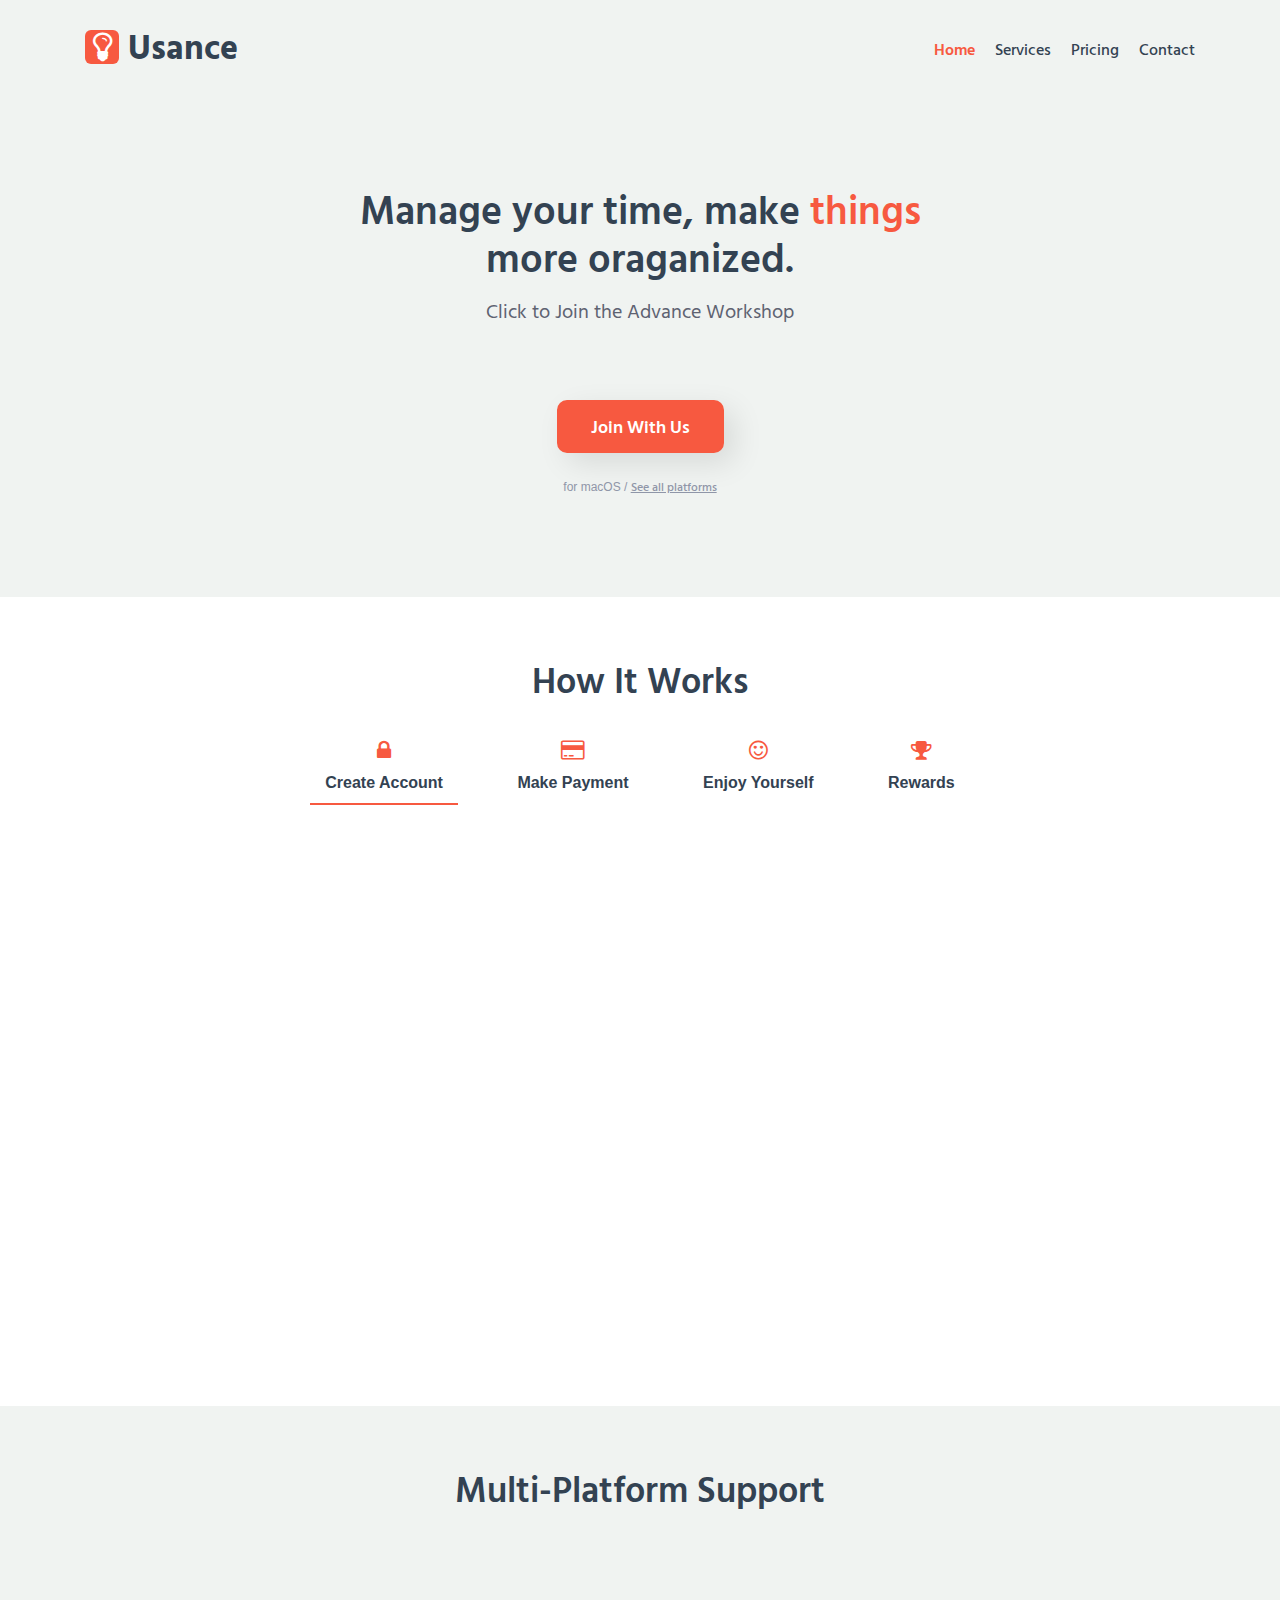
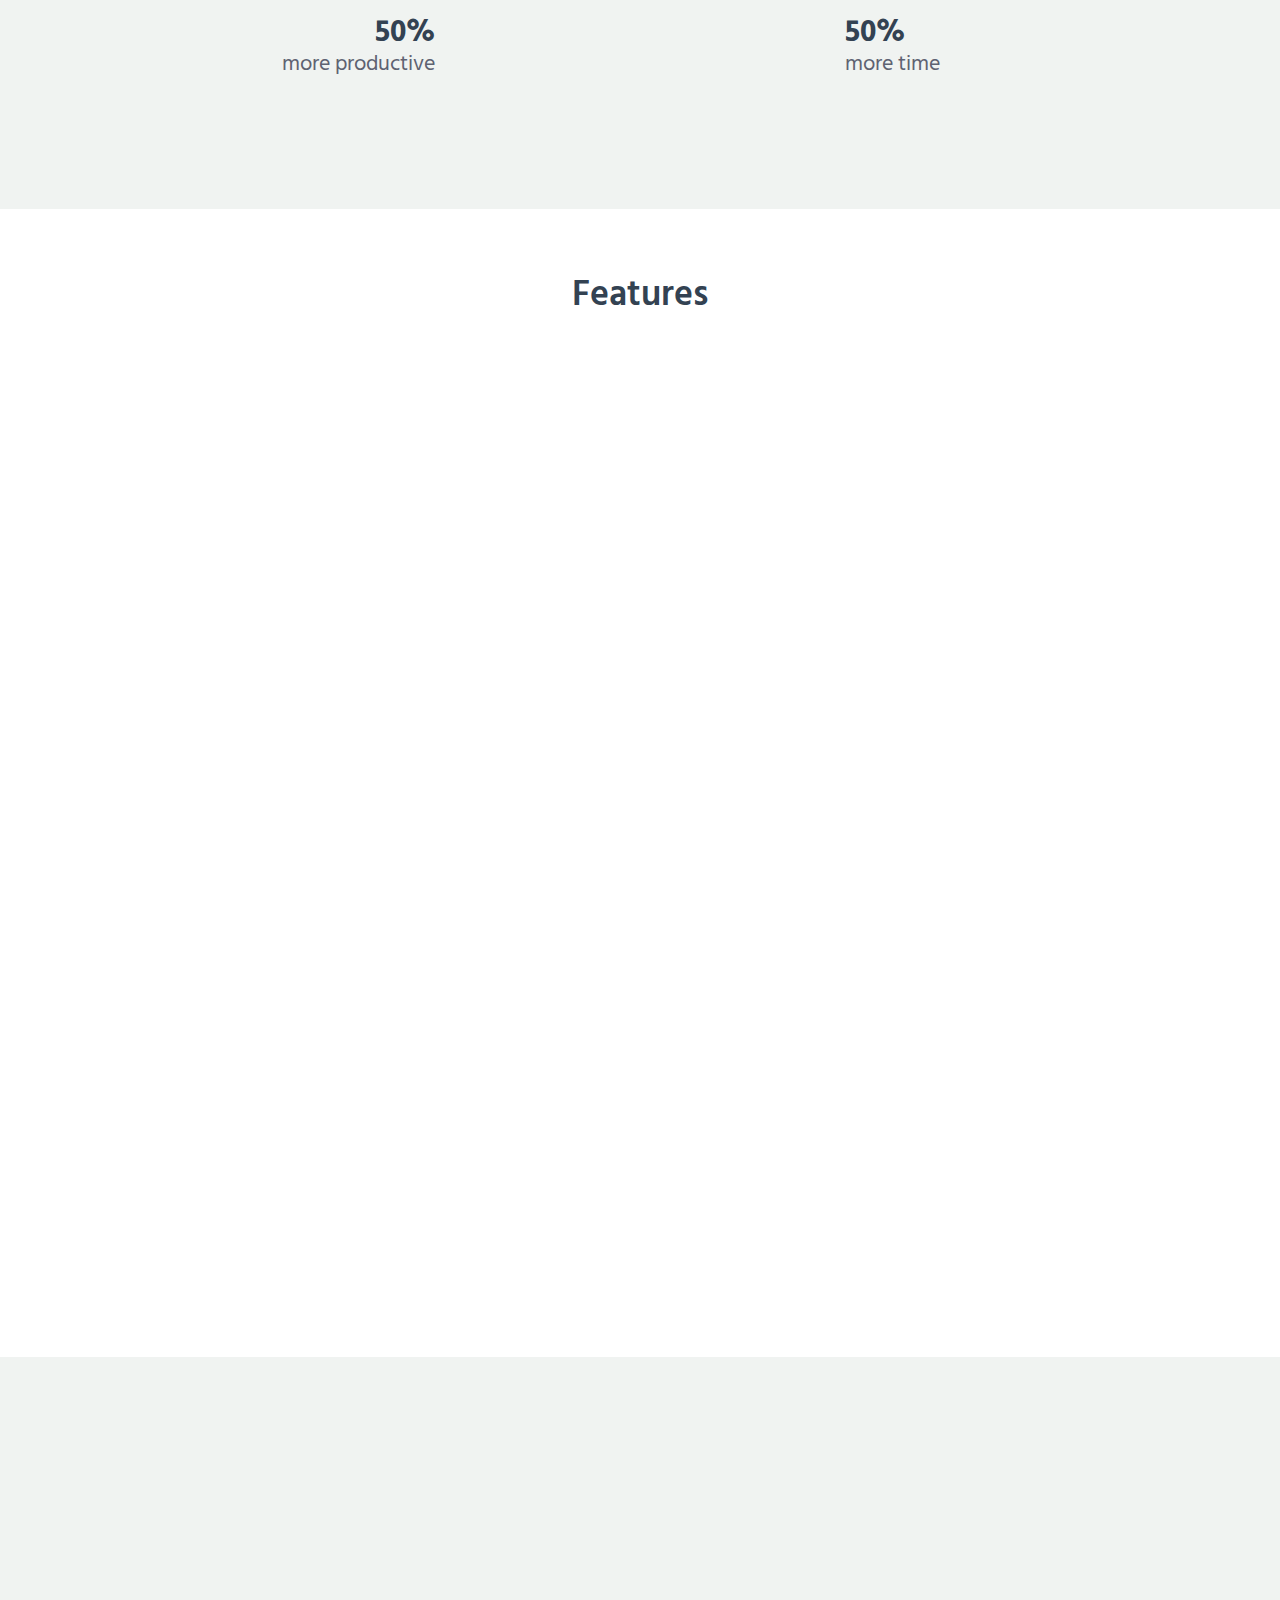
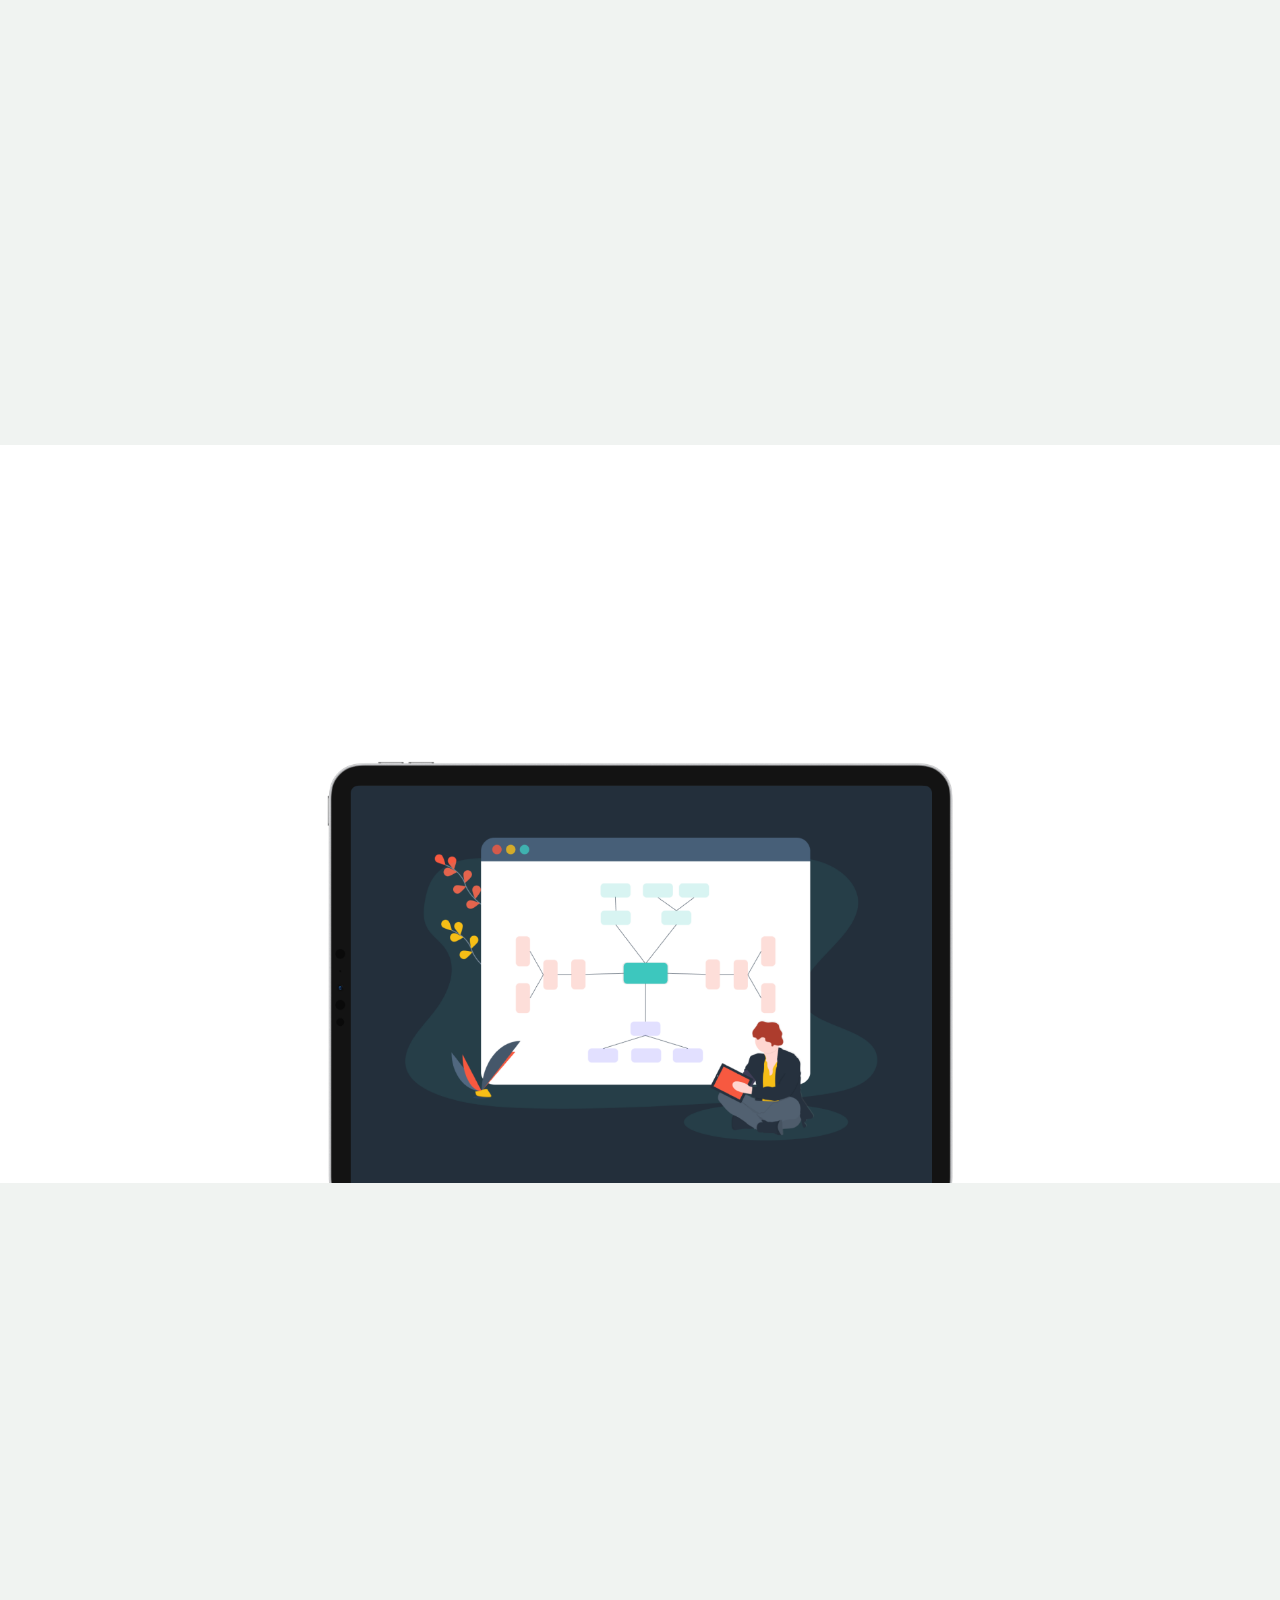
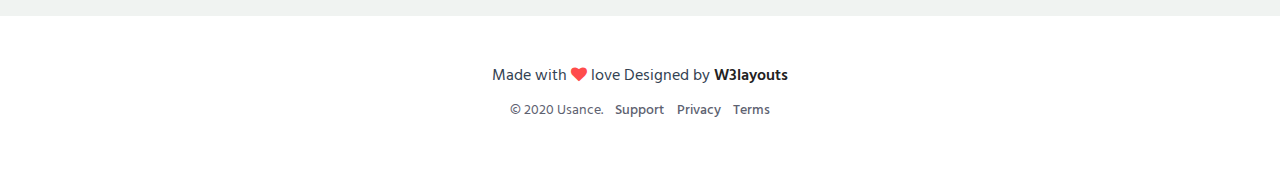
==== index.html @ c9879fc9 "segundo commit" ====
<!--
Author: W3layouts
Author URL: http://w3layouts.com
-->
<!doctype html>
<html lang="zxx">

<head>
	<!-- Required meta tags -->
	<meta charset="utf-8">
	<meta name="viewport" content="width=device-width, initial-scale=1, shrink-to-fit=no">
	<title>Usance a Corporate Category Bootstrap Responsive Website Template | Home :: W3layouts</title>
	<!-- Template CSS -->
	<link rel="stylesheet" href="assets/css/style-starter.css">
	<!-- Template CSS -->
	<link href="//fonts.googleapis.com/css?family=Hind:400,500,600,700&display=swap" rel="stylesheet">
	<!-- Template CSS -->

</head>

<body>
	<!--/top-header-content-->
	<div class="template">
		<header id="site-header" class="fixed-top">
			<div class="container">
				<nav class="navbar navbar-expand-lg navbar-dark stroke">
					<a class="navbar-brand" href="index.html">
						<span class="fa fa-lightbulb-o"></span> Usance
					</a>
					<button class="navbar-toggler bg-gradient" type="button" data-toggle="collapse"
						data-target="#navbarTogglerDemo02" aria-controls="navbarTogglerDemo02" aria-expanded="false"
						aria-label="Toggle navigation"><span class="navbar-toggler-icon fa fa-bars"> </span>
					</button>

					<div class="collapse navbar-collapse" id="navbarTogglerDemo02">
						<ul class="navbar-nav ml-auto">
							<li class="nav-item active">
								<a class="nav-link" href="index.html">Home <span class="sr-only">(current)</span></a>
							</li>
							<li class="nav-item">
								<a class="nav-link effect-3" href="services.html">Services</a>
							</li>
						
							<li class="nav-item">
								<a class="nav-link effect-3" href="pricing.html">Pricing</a>
							</li>
							<li class="nav-item">
								<a class="nav-link effect-3" href="contact.html">Contact</a>
							</li>
						</ul>

					</div>
				</nav>
			</div>
		</header>
	</div>
	<!--//top-header-content-->
	<!--w3l-banner-slider-->
	<section class="w3l-banner-main">

		<!--/banner-content-->
		<div class="bannerhny-content text-center">
			<h3 data-aos="fade-up">Manage your time,
				make <span>things</span><br> more oraganized.</h3>
			<h6 data-aos="fade-up">Click to Join the Advance Workshop</h6>
			<div class="banner-button" data-aos="fade-down">
				<a href="contact.html" class="btn">Join With Us</a><small>for macOS / <a href="#">See all
						platforms</a></small>
			</div>
		</div>
		<!--//banner-content-->
	</section>
	<!-- //w3l-banner-slider-->

	<section class="w3l-content-12-main">
		<!-- /content-6-section -->
		<div class="content-12 text-left py-5">
			<div class="container pt-lg-3">

				<h3 class="hny-title text-center">
					How it Works </h3>
				<div class="content-info-tabs mt-4">
					<div class="tab-main mx-auto text-md-center">

						<input id="tab1" type="radio" name="tabs" checked>
						<label for="tab1"><span class="fa fa-lock" aria-hidden="true"></span> Create Account</label>

						<input id="tab2" type="radio" name="tabs">
						<label for="tab2"><span class="fa fa-credit-card" aria-hidden="true"></span> Make
							Payment</label>

						<input id="tab3" type="radio" name="tabs">
						<label for="tab3"><span class="fa fa-smile-o" aria-hidden="true"></span> Enjoy Yourself</label>
						<input id="tab4" type="radio" name="tabs">
						<label for="tab4"><span class="fa fa-trophy" aria-hidden="true"></span> Rewards</label>
						<section id="content1" data-aos="zoom-in">
							<img src="assets/images/screen-1.png" class="img-fluid" alt="mobile-image">
						</section>

						<section id="content2" data-aos="zoom-in">
							<img src="assets/images/screen-2.png" class="img-fluid" alt="mobile-image">
						</section>

						<section id="content3" data-aos="zoom-in">
							<img src="assets/images/screen-3.png" class="img-fluid" alt="mobile-image">
						</section>
						<section id="content4" data-aos="zoom-in">
							<img src="assets/images/screen-4.png" class="img-fluid" alt="mobile-image">
						</section>
					</div>
				</div>
			</div>
		</div>
	</section>
	<!-- //content-6-section -->
	<section class="w3l-content-6">
		<!-- /content-6-section -->
		<div class="content-6-mian py-5">
			<div class="container py-lg-3">
				<h3 class="hny-title text-center">
					Multi-platform support </h3>
				<div class="content-info-in row mt-lg-5 mt-4">
					<div class="content-gd col-md-4 text-lg-right">
						<h4><span>50%</span> more productive</h4>
					</div>
					<div class="content-gd col-md-4" data-aos="zoom-in">
						<img src="assets/images/1.png" class="img-fluid" alt="">
					</div>
					<div class="content-gd col-md-4">
						<h4><span>50%</span> more time</h4>
					</div>

				</div>

			</div>
		</div>
	</section>
	<!-- //content-6-section -->


	<section class="w3l-content-w-photo-6">
		<!-- /content-grids-->
		<div class="content-photo-info py-5">
			<div class="container py-lg-3">
				<h3 class="hny-title text-center">
					Features</h3>
				<!-- /row-->
				<div class="content-photo-grids row mt-lg-5 mt-4 px-lg-5">
					<div class="photo-6-inf-left col-lg-6 pr-lg-4" data-aos="fade-up">
						<img src="assets/images/2.png" class="img-fluid" alt="">
					</div>
					<div class="photo-6-inf-right col-lg-6 text-left pl-lg-5" data-aos="fade-down">

						<h4>Easy to Manage Your All Data by This App!
						</h4>
						<p>Lorem ipsum dolor sit amet consectetur adipisicing elit. Consequuntur hic odio voluptatem
							tenetur
							consequatur.Lorem ipsum dolor sit amet consectetur adipisicing elit. Consequuntur hic odio
							voluptatem tenetur
							consequatur adipisicing elit.</p>
					</div>
				</div>
				<!-- //row-->
				<!-- /row-->
				<div class="content-photo-grids row py-lg-5 py-4 mt-lg-5 mt-4 px-lg-5">

					<div class="photo-6-inf-right col-lg-6 text-left pr-lg-5" data-aos="fade-down">
						<h4>
							Easy to access and
							making purchases.</h4>
						<p>Lorem ipsum dolor sit amet consectetur adipisicing elit. Consequuntur hic odio voluptatem
							tenetur
							consequatur.Lorem ipsum dolor sit amet consectetur adipisicing elit. Consequuntur hic odio
							voluptatem tenetur
							consequatur adipisicing elit.</p>
					</div>
					<div class="photo-6-inf-left col-lg-6 pr-lg-4" data-aos="fade-up">
						<img src="assets/images/3.png" class="img-fluid" alt="">
					</div>
				</div>
				<!-- //row-->

			</div>
		</div>
	</section>
	<!-- /macbook--->
	<section class="w3l-macbook-content-6">
		<div class="macbook-infohny">
			<!-- /macbook-infohny-->
			<div class="container-fuild">
				<div class="row macbook-infohny-inn mx-lg-0">
					<div class="col-lg-6 macbook-left mt-lg-0 mt-5 px-lg-0" data-aos="fade-up">
						<img src="assets/images/macbook-1.png" class="img-fluid" alt="">
					</div>
					<div class="col-lg-6 macbook-right my-lg-5 py-lg-5 py-4" data-aos="fade-down">
						<h3 class="hny-title mb-lg-5">
							Provide even better customer service.</h3>
						<div class="row macbook-right-grids mb-lg-5 mb-4">
							<div class="col-md-2 macbook-right-icon">
								<div class="macbook-icon">
									<span class="fa fa-clock-o"></span>
								</div>
							</div>
							<div class="col-md-10 macbook-right-info">
								<h6><a href="blog-single.html">Get your own time</a></h6>
								<p>Lorem ipsum dolor sit amet,Ea consequuntur illum facere aperiam sequi optio
									consectetur
									adipisicing elit.</p>
							</div>

						</div>
						<div class="row macbook-right-grids mb-5 mt-lg-0 mt-5">
							<div class="col-md-2 macbook-right-icon">
								<div class="macbook-icon">
									<span class="fa fa-podcast"></span>
								</div>
							</div>
							<div class="col-md-10 macbook-right-info">
								<h6><a href="blog-single.html">Easy User Interface</a></h6>
								<p>Lorem ipsum dolor sit amet,Ea consequuntur illum facere aperiam sequi optio
									consectetur
									adipisicing elit.</p>
							</div>

						</div>
						<div class="row macbook-right-grids mb-lg-0 mb-4">
							<div class="col-md-2 macbook-right-icon">
								<div class="macbook-icon">
									<span class="fa fa-database"></span>
								</div>
							</div>
							<div class="col-md-10 macbook-right-info">
								<h6><a href="blog-single.html">Quick Access</a></h6>
								<p>Lorem ipsum dolor sit amet,Ea consequuntur illum facere aperiam sequi optio
									consectetur
									adipisicing elit.</p>
							</div>

						</div>
					</div>

				</div>
			</div>
			<!-- //macbook-infohny-->
		</div>
	</section>
	<!-- //macbook--->
	<section class="w3l-content-5">
		<!-- /content-6-section -->
		<div class="content-5-main">
			<div class="container">
				<div class="content-info-in pt-5">
					<div class="content-gd pt-lg-5">
						<h3 class="hny-title" data-aos="fade-up">
							We exist to create
							things <br>people love </h3>
						<p data-aos="fade-up">Ea consequuntur illum facere aperiam sequi optio consectetur adipisicing elitFuga, suscipit
							totam
							animi consequatur saepe blanditiis.</p>
						<img src="assets/images/macbook-2.png" class="img-fluid" alt="">
					</div>

				</div>

			</div>
		</div>
	</section>
	<!-- //content-6-section -->
	<!--/w3l-download-main-->
	<section class="w3l-download-main">
		<!--/download-->
		<div class="download-content text-center py-5">
			<div class="container py-lg-3">
				<h3 data-aos="fade-up">Usance is free for <span>evaluation</span>.<br> Try today!</h3>
				<h6 data-aos="fade-up">Click to Download Usance Application</h6>
				<div class="banner-button" data-aos="fade-up">
					<a href="#" class="btn">Download Now</a><small>No <a href="#">signup</a> required.</small>
				</div>
			</div>
		</div>
		</div>
		<!--//download-->
	</section>
	<!--//w3l-download-main-->
	<!-- footer -->
	<footer class="w3l-footer-16">
		<div class="footer-content py-lg-5 py-4 text-center">
			<div class="container">
				<div class="copy-right">
					<h6>Made with <span class="fa fa-heart" aria-hidden="true"></span> love Designed by <a
						href="https://w3layouts.com">W3layouts</a> </h6>
					<ul class="footer-gd-16">
						<li>© 2020 Usance. </li>
						<li><a href="#">Support</a></li>
						<li><a href="#">Privacy</a></li>
						<li><a href="#">Terms</a></li>
					</ul>
				</div>
				<button onclick="topFunction()" id="movetop" title="Go to top">
					<span class="fa fa-angle-up"></span>
				</button>
			</div>
		</div>

		<!-- move top -->
		<script>
			// When the user scrolls down 20px from the top of the document, show the button
			window.onscroll = function () {
				scrollFunction()
			};

			function scrollFunction() {
				if (document.body.scrollTop > 20 || document.documentElement.scrollTop > 20) {
					document.getElementById("movetop").style.display = "block";
				} else {
					document.getElementById("movetop").style.display = "none";
				}
			}

			// When the user clicks on the button, scroll to the top of the document
			function topFunction() {
				document.body.scrollTop = 0;
				document.documentElement.scrollTop = 0;
			}
		</script>
		<!-- //move top -->
		<script>
			$(function () {
				$('.navbar-toggler').click(function () {
					$('body').toggleClass('noscroll');
				})
			});
		</script>
	</footer>
	<!-- //footer -->
</body>

</html>

<script src="assets/js/jquery-3.3.1.min.js"></script>
<!-- disable body scroll which navbar is in active -->

<!--//-->
<script>
	$(function () {
		$('.navbar-toggler').click(function () {
			$('body').toggleClass('noscroll');
		})
	});
</script>
<!--/MENU-JS-->
<script>
	$(window).on("scroll", function () {
		var scroll = $(window).scrollTop();

		if (scroll >= 80) {
			$("#site-header").addClass("nav-fixed");
		} else {
			$("#site-header").removeClass("nav-fixed");
		}
	});

	//Main navigation Active Class Add Remove
	$(".navbar-toggler").on("click", function () {
		$("header").toggleClass("active");
	});
	$(document).on("ready", function () {
		if ($(window).width() > 991) {
			$("header").removeClass("active");
		}
		$(window).on("resize", function () {
			if ($(window).width() > 991) {
				$("header").removeClass("active");
			}
		});
	});
</script>
<!--//MENU-JS-->
<!-- /aos -->
<script src="assets/js/aos.js"></script>
<script src="assets/js/aosindex.js"></script>
<!-- //aos -->

<script src="assets/js/bootstrap.min.js"></script>
---- assets/css/style-starter.css ----
/*--
Author: W3layouts
Author URL: http://w3layouts.com
--*/
@charset "UTF-8";

html {
  scroll-behavior: smooth;
}

h1,
h2,
h3,
h4,
h5,
h6 {
  font-family: 'Hind', sans-serif;
  font-weight: 700;
}

body,
body a,
body li,
body p,
.btn,
input {
  font-family: 'Hind', sans-serif;
}

body p {
  line-height: 1.5;
  font-weight: 400;
  font-size: 16px;
}

ol,
ul,
dl {
  margin-top: 0;
  margin-bottom: 0rem;
  padding: 0;
}

.form-control:focus {
  box-shadow: none !important;
}

body a:hover {
  color: #f75940;
  transition: 0.3s ease;
}

body input {
  border-radius: 6px;
}

body img {
  border-radius: 6px;
}

.noscroll {
  overflow: hidden;
}

h3.hny-title,
h3.hny-title.two {
  font-size: 38px;
  line-height: 46px;
  color: #334252;
  margin-bottom: 24px;
  text-transform: capitalize;
  font-weight: 600;
}

h3.hny-title.two {
  color: #fff;
}

h3.hny-title span.dot-1 {
  color: #f75940;
  margin-left: 10px;
}

a.read-more-btn.btn {
  font-weight: 600;
  box-shadow: 10px 10px 30px rgba(0, 0, 0, 0.1);
  transition: all .2s ease-in-out;
  border: 2px solid #f75940;
  padding: 0 32px;
  height: 53px;
  font-size: 18px;
  line-height: 53px;
  border-radius: 10px;
  color: #fff;
  background: #f75940;
}

a.read-more-btn.btn:hover {
  background: #3dc7be;
  border: 2px solid #3dc7be;
}

@media (max-width: 1280px) {

  h3.hny-title,
  h3.hny-title.two {
    font-size: 36px;
    line-height: 46px;
  }
}

@media (max-width: 667px) {

  h3.hny-title,
  h3.hny-title.two {
    font-size: 30px;
    line-height: 40px;
  }

  a.read-more-btn.btn {
    margin-top: 10px;
  }
}

@media (max-width: 480px) {

  h3.hny-title,
  h3.hny-title.two {
    font-size: 28px;
    line-height: 38px;
  }
}

@media (max-width: 440px) {

  h3.hny-title,
  h3.hny-title.two {
    font-size: 26px;
    line-height: 36px;
  }
}

/*!
 *  Font Awesome 4.7.0 by @davegandy - http://fontawesome.io - @fontawesome
 *  License - http://fontawesome.io/license (Font: SIL OFL 1.1, CSS: MIT License)
 */
/* FONT PATH
 * -------------------------- */
@font-face {
  font-family: 'FontAwesome';
  src: url("../fonts/fontawesome-webfont.eot?v=4.7.0");
  src: url("../fonts/fontawesome-webfont.eot?#iefix&v=4.7.0") format("embedded-opentype"), url("../fonts/fontawesome-webfont.woff2?v=4.7.0") format("woff2"), url("../fonts/fontawesome-webfont.woff?v=4.7.0") format("woff"), url("../fonts/fontawesome-webfont.ttf?v=4.7.0") format("truetype"), url("../fonts/fontawesome-webfont.svg?v=4.7.0#fontawesomeregular") format("svg");
  font-weight: normal;
  font-style: normal;
}

.fa {
  display: inline-block;
  font: normal normal normal 14px/1 FontAwesome;
  font-size: inherit;
  text-rendering: auto;
  -webkit-font-smoothing: antialiased;
  -moz-osx-font-smoothing: grayscale;
}

/* makes the font 33% larger relative to the icon container */
.fa-lg {
  font-size: 1.33333em;
  line-height: 0.75em;
  vertical-align: -15%;
}

.fa-2x {
  font-size: 2em;
}

.fa-3x {
  font-size: 3em;
}

.fa-4x {
  font-size: 4em;
}

.fa-5x {
  font-size: 5em;
}

.fa-fw {
  width: 1.28571em;
  text-align: center;
}

.fa-ul {
  padding-left: 0;
  margin-left: 2.14286em;
  list-style-type: none;
}

.fa-ul>li {
  position: relative;
}

.fa-li {
  position: absolute;
  left: -2.14286em;
  width: 2.14286em;
  top: 0.14286em;
  text-align: center;
}

.fa-li.fa-lg {
  left: -1.85714em;
}

.fa-border {
  padding: .2em .25em .15em;
  border: solid 0.08em #eee;
  border-radius: .1em;
}

.fa-pull-left {
  float: left;
}

.fa-pull-right {
  float: right;
}

.fa.fa-pull-left {
  margin-right: .3em;
}

.fa.fa-pull-right {
  margin-left: .3em;
}

/* Deprecated as of 4.4.0 */
.pull-right {
  float: right;
}

.pull-left {
  float: left;
}

.fa.pull-left {
  margin-right: .3em;
}

.fa.pull-right {
  margin-left: .3em;
}

.fa-spin {
  -webkit-animation: fa-spin 2s infinite linear;
  animation: fa-spin 2s infinite linear;
}

.fa-pulse {
  -webkit-animation: fa-spin 1s infinite steps(8);
  animation: fa-spin 1s infinite steps(8);
}

@-webkit-keyframes fa-spin {
  0% {
    transform: rotate(0deg);
  }

  100% {
    transform: rotate(359deg);
  }
}

@keyframes fa-spin {
  0% {
    transform: rotate(0deg);
  }

  100% {
    transform: rotate(359deg);
  }
}

.fa-rotate-90 {
  -ms-filter: "progid:DXImageTransform.Microsoft.BasicImage(rotation=1)";
  transform: rotate(90deg);
}

.fa-rotate-180 {
  -ms-filter: "progid:DXImageTransform.Microsoft.BasicImage(rotation=2)";
  transform: rotate(180deg);
}

.fa-rotate-270 {
  -ms-filter: "progid:DXImageTransform.Microsoft.BasicImage(rotation=3)";
  transform: rotate(270deg);
}

.fa-flip-horizontal {
  -ms-filter: "progid:DXImageTransform.Microsoft.BasicImage(rotation=0, mirror=1)";
  transform: scale(-1, 1);
}

.fa-flip-vertical {
  -ms-filter: "progid:DXImageTransform.Microsoft.BasicImage(rotation=2, mirror=1)";
  transform: scale(1, -1);
}

:root .fa-rotate-90,
:root .fa-rotate-180,
:root .fa-rotate-270,
:root .fa-flip-horizontal,
:root .fa-flip-vertical {
  -webkit-filter: none;
  filter: none;
}

.fa-stack {
  position: relative;
  display: inline-block;
  width: 2em;
  height: 2em;
  line-height: 2em;
  vertical-align: middle;
}

.fa-stack-1x,
.fa-stack-2x {
  position: absolute;
  left: 0;
  width: 100%;
  text-align: center;
}

.fa-stack-1x {
  line-height: inherit;
}

.fa-stack-2x {
  font-size: 2em;
}

.fa-inverse {
  color: #fff;
}

/* Font Awesome uses the Unicode Private Use Area (PUA) to ensure screen
   readers do not read off random characters that represent icons */
.fa-glass:before {
  content: "";
}

.fa-music:before {
  content: "";
}

.fa-search:before {
  content: "";
}

.fa-envelope-o:before {
  content: "";
}

.fa-heart:before {
  content: "";
}

.fa-star:before {
  content: "";
}

.fa-star-o:before {
  content: "";
}

.fa-user:before {
  content: "";
}

.fa-film:before {
  content: "";
}

.fa-th-large:before {
  content: "";
}

.fa-th:before {
  content: "";
}

.fa-th-list:before {
  content: "";
}

.fa-check:before {
  content: "";
}

.fa-remove:before,
.fa-close:before,
.fa-times:before {
  content: "";
}

.fa-search-plus:before {
  content: "";
}

.fa-search-minus:before {
  content: "";
}

.fa-power-off:before {
  content: "";
}

.fa-signal:before {
  content: "";
}

.fa-gear:before,
.fa-cog:before {
  content: "";
}

.fa-trash-o:before {
  content: "";
}

.fa-home:before {
  content: "";
}

.fa-file-o:before {
  content: "";
}

.fa-clock-o:before {
  content: "";
}

.fa-road:before {
  content: "";
}

.fa-download:before {
  content: "";
}

.fa-arrow-circle-o-down:before {
  content: "";
}

.fa-arrow-circle-o-up:before {
  content: "";
}

.fa-inbox:before {
  content: "";
}

.fa-play-circle-o:before {
  content: "";
}

.fa-rotate-right:before,
.fa-repeat:before {
  content: "";
}

.fa-refresh:before {
  content: "";
}

.fa-list-alt:before {
  content: "";
}

.fa-lock:before {
  content: "";
}

.fa-flag:before {
  content: "";
}

.fa-headphones:before {
  content: "";
}

.fa-volume-off:before {
  content: "";
}

.fa-volume-down:before {
  content: "";
}

.fa-volume-up:before {
  content: "";
}

.fa-qrcode:before {
  content: "";
}

.fa-barcode:before {
  content: "";
}

.fa-tag:before {
  content: "";
}

.fa-tags:before {
  content: "";
}

.fa-book:before {
  content: "";
}

.fa-bookmark:before {
  content: "";
}

.fa-print:before {
  content: "";
}

.fa-camera:before {
  content: "";
}

.fa-font:before {
  content: "";
}

.fa-bold:before {
  content: "";
}

.fa-italic:before {
  content: "";
}

.fa-text-height:before {
  content: "";
}

.fa-text-width:before {
  content: "";
}

.fa-align-left:before {
  content: "";
}

.fa-align-center:before {
  content: "";
}

.fa-align-right:before {
  content: "";
}

.fa-align-justify:before {
  content: "";
}

.fa-list:before {
  content: "";
}

.fa-dedent:before,
.fa-outdent:before {
  content: "";
}

.fa-indent:before {
  content: "";
}

.fa-video-camera:before {
  content: "";
}

.fa-photo:before,
.fa-image:before,
.fa-picture-o:before {
  content: "";
}

.fa-pencil:before {
  content: "";
}

.fa-map-marker:before {
  content: "";
}

.fa-adjust:before {
  content: "";
}

.fa-tint:before {
  content: "";
}

.fa-edit:before,
.fa-pencil-square-o:before {
  content: "";
}

.fa-share-square-o:before {
  content: "";
}

.fa-check-square-o:before {
  content: "";
}

.fa-arrows:before {
  content: "";
}

.fa-step-backward:before {
  content: "";
}

.fa-fast-backward:before {
  content: "";
}

.fa-backward:before {
  content: "";
}

.fa-play:before {
  content: "";
}

.fa-pause:before {
  content: "";
}

.fa-stop:before {
  content: "";
}

.fa-forward:before {
  content: "";
}

.fa-fast-forward:before {
  content: "";
}

.fa-step-forward:before {
  content: "";
}

.fa-eject:before {
  content: "";
}

.fa-chevron-left:before {
  content: "";
}

.fa-chevron-right:before {
  content: "";
}

.fa-plus-circle:before {
  content: "";
}

.fa-minus-circle:before {
  content: "";
}

.fa-times-circle:before {
  content: "";
}

.fa-check-circle:before {
  content: "";
}

.fa-question-circle:before {
  content: "";
}

.fa-info-circle:before {
  content: "";
}

.fa-crosshairs:before {
  content: "";
}

.fa-times-circle-o:before {
  content: "";
}

.fa-check-circle-o:before {
  content: "";
}

.fa-ban:before {
  content: "";
}

.fa-arrow-left:before {
  content: "";
}

.fa-arrow-right:before {
  content: "";
}

.fa-arrow-up:before {
  content: "";
}

.fa-arrow-down:before {
  content: "";
}

.fa-mail-forward:before,
.fa-share:before {
  content: "";
}

.fa-expand:before {
  content: "";
}

.fa-compress:before {
  content: "";
}

.fa-plus:before {
  content: "";
}

.fa-minus:before {
  content: "";
}

.fa-asterisk:before {
  content: "";
}

.fa-exclamation-circle:before {
  content: "";
}

.fa-gift:before {
  content: "";
}

.fa-leaf:before {
  content: "";
}

.fa-fire:before {
  content: "";
}

.fa-eye:before {
  content: "";
}

.fa-eye-slash:before {
  content: "";
}

.fa-warning:before,
.fa-exclamation-triangle:before {
  content: "";
}

.fa-plane:before {
  content: "";
}

.fa-calendar:before {
  content: "";
}

.fa-random:before {
  content: "";
}

.fa-comment:before {
  content: "";
}

.fa-magnet:before {
  content: "";
}

.fa-chevron-up:before {
  content: "";
}

.fa-chevron-down:before {
  content: "";
}

.fa-retweet:before {
  content: "";
}

.fa-shopping-cart:before {
  content: "";
}

.fa-folder:before {
  content: "";
}

.fa-folder-open:before {
  content: "";
}

.fa-arrows-v:before {
  content: "";
}

.fa-arrows-h:before {
  content: "";
}

.fa-bar-chart-o:before,
.fa-bar-chart:before {
  content: "";
}

.fa-twitter-square:before {
  content: "";
}

.fa-facebook-square:before {
  content: "";
}

.fa-camera-retro:before {
  content: "";
}

.fa-key:before {
  content: "";
}

.fa-gears:before,
.fa-cogs:before {
  content: "";
}

.fa-comments:before {
  content: "";
}

.fa-thumbs-o-up:before {
  content: "";
}

.fa-thumbs-o-down:before {
  content: "";
}

.fa-star-half:before {
  content: "";
}

.fa-heart-o:before {
  content: "";
}

.fa-sign-out:before {
  content: "";
}

.fa-linkedin-square:before {
  content: "";
}

.fa-thumb-tack:before {
  content: "";
}

.fa-external-link:before {
  content: "";
}

.fa-sign-in:before {
  content: "";
}

.fa-trophy:before {
  content: "";
}

.fa-github-square:before {
  content: "";
}

.fa-upload:before {
  content: "";
}

.fa-lemon-o:before {
  content: "";
}

.fa-phone:before {
  content: "";
}

.fa-square-o:before {
  content: "";
}

.fa-bookmark-o:before {
  content: "";
}

.fa-phone-square:before {
  content: "";
}

.fa-twitter:before {
  content: "";
}

.fa-facebook-f:before,
.fa-facebook:before {
  content: "";
}

.fa-github:before {
  content: "";
}

.fa-unlock:before {
  content: "";
}

.fa-credit-card:before {
  content: "";
}

.fa-feed:before,
.fa-rss:before {
  content: "";
}

.fa-hdd-o:before {
  content: "";
}

.fa-bullhorn:before {
  content: "";
}

.fa-bell:before {
  content: "";
}

.fa-certificate:before {
  content: "";
}

.fa-hand-o-right:before {
  content: "";
}

.fa-hand-o-left:before {
  content: "";
}

.fa-hand-o-up:before {
  content: "";
}

.fa-hand-o-down:before {
  content: "";
}

.fa-arrow-circle-left:before {
  content: "";
}

.fa-arrow-circle-right:before {
  content: "";
}

.fa-arrow-circle-up:before {
  content: "";
}

.fa-arrow-circle-down:before {
  content: "";
}

.fa-globe:before {
  content: "";
}

.fa-wrench:before {
  content: "";
}

.fa-tasks:before {
  content: "";
}

.fa-filter:before {
  content: "";
}

.fa-briefcase:before {
  content: "";
}

.fa-arrows-alt:before {
  content: "";
}

.fa-group:before,
.fa-users:before {
  content: "";
}

.fa-chain:before,
.fa-link:before {
  content: "";
}

.fa-cloud:before {
  content: "";
}

.fa-flask:before {
  content: "";
}

.fa-cut:before,
.fa-scissors:before {
  content: "";
}

.fa-copy:before,
.fa-files-o:before {
  content: "";
}

.fa-paperclip:before {
  content: "";
}

.fa-save:before,
.fa-floppy-o:before {
  content: "";
}

.fa-square:before {
  content: "";
}

.fa-navicon:before,
.fa-reorder:before,
.fa-bars:before {
  content: "";
}

.fa-list-ul:before {
  content: "";
}

.fa-list-ol:before {
  content: "";
}

.fa-strikethrough:before {
  content: "";
}

.fa-underline:before {
  content: "";
}

.fa-table:before {
  content: "";
}

.fa-magic:before {
  content: "";
}

.fa-truck:before {
  content: "";
}

.fa-pinterest:before {
  content: "";
}

.fa-pinterest-square:before {
  content: "";
}

.fa-google-plus-square:before {
  content: "";
}

.fa-google-plus:before {
  content: "";
}

.fa-money:before {
  content: "";
}

.fa-caret-down:before {
  content: "";
}

.fa-caret-up:before {
  content: "";
}

.fa-caret-left:before {
  content: "";
}

.fa-caret-right:before {
  content: "";
}

.fa-columns:before {
  content: "";
}

.fa-unsorted:before,
.fa-sort:before {
  content: "";
}

.fa-sort-down:before,
.fa-sort-desc:before {
  content: "";
}

.fa-sort-up:before,
.fa-sort-asc:before {
  content: "";
}

.fa-envelope:before {
  content: "";
}

.fa-linkedin:before {
  content: "";
}

.fa-rotate-left:before,
.fa-undo:before {
  content: "";
}

.fa-legal:before,
.fa-gavel:before {
  content: "";
}

.fa-dashboard:before,
.fa-tachometer:before {
  content: "";
}

.fa-comment-o:before {
  content: "";
}

.fa-comments-o:before {
  content: "";
}

.fa-flash:before,
.fa-bolt:before {
  content: "";
}

.fa-sitemap:before {
  content: "";
}

.fa-umbrella:before {
  content: "";
}

.fa-paste:before,
.fa-clipboard:before {
  content: "";
}

.fa-lightbulb-o:before {
  content: "";
}

.fa-exchange:before {
  content: "";
}

.fa-cloud-download:before {
  content: "";
}

.fa-cloud-upload:before {
  content: "";
}

.fa-user-md:before {
  content: "";
}

.fa-stethoscope:before {
  content: "";
}

.fa-suitcase:before {
  content: "";
}

.fa-bell-o:before {
  content: "";
}

.fa-coffee:before {
  content: "";
}

.fa-cutlery:before {
  content: "";
}

.fa-file-text-o:before {
  content: "";
}

.fa-building-o:before {
  content: "";
}

.fa-hospital-o:before {
  content: "";
}

.fa-ambulance:before {
  content: "";
}

.fa-medkit:before {
  content: "";
}

.fa-fighter-jet:before {
  content: "";
}

.fa-beer:before {
  content: "";
}

.fa-h-square:before {
  content: "";
}

.fa-plus-square:before {
  content: "";
}

.fa-angle-double-left:before {
  content: "";
}

.fa-angle-double-right:before {
  content: "";
}

.fa-angle-double-up:before {
  content: "";
}

.fa-angle-double-down:before {
  content: "";
}

.fa-angle-left:before {
  content: "";
}

.fa-angle-right:before {
  content: "";
}

.fa-angle-up:before {
  content: "";
}

.fa-angle-down:before {
  content: "";
}

.fa-desktop:before {
  content: "";
}

.fa-laptop:before {
  content: "";
}

.fa-tablet:before {
  content: "";
}

.fa-mobile-phone:before,
.fa-mobile:before {
  content: "";
}

.fa-circle-o:before {
  content: "";
}

.fa-quote-left:before {
  content: "";
}

.fa-quote-right:before {
  content: "";
}

.fa-spinner:before {
  content: "";
}

.fa-circle:before {
  content: "";
}

.fa-mail-reply:before,
.fa-reply:before {
  content: "";
}

.fa-github-alt:before {
  content: "";
}

.fa-folder-o:before {
  content: "";
}

.fa-folder-open-o:before {
  content: "";
}

.fa-smile-o:before {
  content: "";
}

.fa-frown-o:before {
  content: "";
}

.fa-meh-o:before {
  content: "";
}

.fa-gamepad:before {
  content: "";
}

.fa-keyboard-o:before {
  content: "";
}

.fa-flag-o:before {
  content: "";
}

.fa-flag-checkered:before {
  content: "";
}

.fa-terminal:before {
  content: "";
}

.fa-code:before {
  content: "";
}

.fa-mail-reply-all:before,
.fa-reply-all:before {
  content: "";
}

.fa-star-half-empty:before,
.fa-star-half-full:before,
.fa-star-half-o:before {
  content: "";
}

.fa-location-arrow:before {
  content: "";
}

.fa-crop:before {
  content: "";
}

.fa-code-fork:before {
  content: "";
}

.fa-unlink:before,
.fa-chain-broken:before {
  content: "";
}

.fa-question:before {
  content: "";
}

.fa-info:before {
  content: "";
}

.fa-exclamation:before {
  content: "";
}

.fa-superscript:before {
  content: "";
}

.fa-subscript:before {
  content: "";
}

.fa-eraser:before {
  content: "";
}

.fa-puzzle-piece:before {
  content: "";
}

.fa-microphone:before {
  content: "";
}

.fa-microphone-slash:before {
  content: "";
}

.fa-shield:before {
  content: "";
}

.fa-calendar-o:before {
  content: "";
}

.fa-fire-extinguisher:before {
  content: "";
}

.fa-rocket:before {
  content: "";
}

.fa-maxcdn:before {
  content: "";
}

.fa-chevron-circle-left:before {
  content: "";
}

.fa-chevron-circle-right:before {
  content: "";
}

.fa-chevron-circle-up:before {
  content: "";
}

.fa-chevron-circle-down:before {
  content: "";
}

.fa-html5:before {
  content: "";
}

.fa-css3:before {
  content: "";
}

.fa-anchor:before {
  content: "";
}

.fa-unlock-alt:before {
  content: "";
}

.fa-bullseye:before {
  content: "";
}

.fa-ellipsis-h:before {
  content: "";
}

.fa-ellipsis-v:before {
  content: "";
}

.fa-rss-square:before {
  content: "";
}

.fa-play-circle:before {
  content: "";
}

.fa-ticket:before {
  content: "";
}

.fa-minus-square:before {
  content: "";
}

.fa-minus-square-o:before {
  content: "";
}

.fa-level-up:before {
  content: "";
}

.fa-level-down:before {
  content: "";
}

.fa-check-square:before {
  content: "";
}

.fa-pencil-square:before {
  content: "";
}

.fa-external-link-square:before {
  content: "";
}

.fa-share-square:before {
  content: "";
}

.fa-compass:before {
  content: "";
}

.fa-toggle-down:before,
.fa-caret-square-o-down:before {
  content: "";
}

.fa-toggle-up:before,
.fa-caret-square-o-up:before {
  content: "";
}

.fa-toggle-right:before,
.fa-caret-square-o-right:before {
  content: "";
}

.fa-euro:before,
.fa-eur:before {
  content: "";
}

.fa-gbp:before {
  content: "";
}

.fa-dollar:before,
.fa-usd:before {
  content: "";
}

.fa-rupee:before,
.fa-inr:before {
  content: "";
}

.fa-cny:before,
.fa-rmb:before,
.fa-yen:before,
.fa-jpy:before {
  content: "";
}

.fa-ruble:before,
.fa-rouble:before,
.fa-rub:before {
  content: "";
}

.fa-won:before,
.fa-krw:before {
  content: "";
}

.fa-bitcoin:before,
.fa-btc:before {
  content: "";
}

.fa-file:before {
  content: "";
}

.fa-file-text:before {
  content: "";
}

.fa-sort-alpha-asc:before {
  content: "";
}

.fa-sort-alpha-desc:before {
  content: "";
}

.fa-sort-amount-asc:before {
  content: "";
}

.fa-sort-amount-desc:before {
  content: "";
}

.fa-sort-numeric-asc:before {
  content: "";
}

.fa-sort-numeric-desc:before {
  content: "";
}

.fa-thumbs-up:before {
  content: "";
}

.fa-thumbs-down:before {
  content: "";
}

.fa-youtube-square:before {
  content: "";
}

.fa-youtube:before {
  content: "";
}

.fa-xing:before {
  content: "";
}

.fa-xing-square:before {
  content: "";
}

.fa-youtube-play:before {
  content: "";
}

.fa-dropbox:before {
  content: "";
}

.fa-stack-overflow:before {
  content: "";
}

.fa-instagram:before {
  content: "";
}

.fa-flickr:before {
  content: "";
}

.fa-adn:before {
  content: "";
}

.fa-bitbucket:before {
  content: "";
}

.fa-bitbucket-square:before {
  content: "";
}

.fa-tumblr:before {
  content: "";
}

.fa-tumblr-square:before {
  content: "";
}

.fa-long-arrow-down:before {
  content: "";
}

.fa-long-arrow-up:before {
  content: "";
}

.fa-long-arrow-left:before {
  content: "";
}

.fa-long-arrow-right:before {
  content: "";
}

.fa-apple:before {
  content: "";
}

.fa-windows:before {
  content: "";
}

.fa-android:before {
  content: "";
}

.fa-linux:before {
  content: "";
}

.fa-dribbble:before {
  content: "";
}

.fa-skype:before {
  content: "";
}

.fa-foursquare:before {
  content: "";
}

.fa-trello:before {
  content: "";
}

.fa-female:before {
  content: "";
}

.fa-male:before {
  content: "";
}

.fa-gittip:before,
.fa-gratipay:before {
  content: "";
}

.fa-sun-o:before {
  content: "";
}

.fa-moon-o:before {
  content: "";
}

.fa-archive:before {
  content: "";
}

.fa-bug:before {
  content: "";
}

.fa-vk:before {
  content: "";
}

.fa-weibo:before {
  content: "";
}

.fa-renren:before {
  content: "";
}

.fa-pagelines:before {
  content: "";
}

.fa-stack-exchange:before {
  content: "";
}

.fa-arrow-circle-o-right:before {
  content: "";
}

.fa-arrow-circle-o-left:before {
  content: "";
}

.fa-toggle-left:before,
.fa-caret-square-o-left:before {
  content: "";
}

.fa-dot-circle-o:before {
  content: "";
}

.fa-wheelchair:before {
  content: "";
}

.fa-vimeo-square:before {
  content: "";
}

.fa-turkish-lira:before,
.fa-try:before {
  content: "";
}

.fa-plus-square-o:before {
  content: "";
}

.fa-space-shuttle:before {
  content: "";
}

.fa-slack:before {
  content: "";
}

.fa-envelope-square:before {
  content: "";
}

.fa-wordpress:before {
  content: "";
}

.fa-openid:before {
  content: "";
}

.fa-institution:before,
.fa-bank:before,
.fa-university:before {
  content: "";
}

.fa-mortar-board:before,
.fa-graduation-cap:before {
  content: "";
}

.fa-yahoo:before {
  content: "";
}

.fa-google:before {
  content: "";
}

.fa-reddit:before {
  content: "";
}

.fa-reddit-square:before {
  content: "";
}

.fa-stumbleupon-circle:before {
  content: "";
}

.fa-stumbleupon:before {
  content: "";
}

.fa-delicious:before {
  content: "";
}

.fa-digg:before {
  content: "";
}

.fa-pied-piper-pp:before {
  content: "";
}

.fa-pied-piper-alt:before {
  content: "";
}

.fa-drupal:before {
  content: "";
}

.fa-joomla:before {
  content: "";
}

.fa-language:before {
  content: "";
}

.fa-fax:before {
  content: "";
}

.fa-building:before {
  content: "";
}

.fa-child:before {
  content: "";
}

.fa-paw:before {
  content: "";
}

.fa-spoon:before {
  content: "";
}

.fa-cube:before {
  content: "";
}

.fa-cubes:before {
  content: "";
}

.fa-behance:before {
  content: "";
}

.fa-behance-square:before {
  content: "";
}

.fa-steam:before {
  content: "";
}

.fa-steam-square:before {
  content: "";
}

.fa-recycle:before {
  content: "";
}

.fa-automobile:before,
.fa-car:before {
  content: "";
}

.fa-cab:before,
.fa-taxi:before {
  content: "";
}

.fa-tree:before {
  content: "";
}

.fa-spotify:before {
  content: "";
}

.fa-deviantart:before {
  content: "";
}

.fa-soundcloud:before {
  content: "";
}

.fa-database:before {
  content: "";
}

.fa-file-pdf-o:before {
  content: "";
}

.fa-file-word-o:before {
  content: "";
}

.fa-file-excel-o:before {
  content: "";
}

.fa-file-powerpoint-o:before {
  content: "";
}

.fa-file-photo-o:before,
.fa-file-picture-o:before,
.fa-file-image-o:before {
  content: "";
}

.fa-file-zip-o:before,
.fa-file-archive-o:before {
  content: "";
}

.fa-file-sound-o:before,
.fa-file-audio-o:before {
  content: "";
}

.fa-file-movie-o:before,
.fa-file-video-o:before {
  content: "";
}

.fa-file-code-o:before {
  content: "";
}

.fa-vine:before {
  content: "";
}

.fa-codepen:before {
  content: "";
}

.fa-jsfiddle:before {
  content: "";
}

.fa-life-bouy:before,
.fa-life-buoy:before,
.fa-life-saver:before,
.fa-support:before,
.fa-life-ring:before {
  content: "";
}

.fa-circle-o-notch:before {
  content: "";
}

.fa-ra:before,
.fa-resistance:before,
.fa-rebel:before {
  content: "";
}

.fa-ge:before,
.fa-empire:before {
  content: "";
}

.fa-git-square:before {
  content: "";
}

.fa-git:before {
  content: "";
}

.fa-y-combinator-square:before,
.fa-yc-square:before,
.fa-hacker-news:before {
  content: "";
}

.fa-tencent-weibo:before {
  content: "";
}

.fa-qq:before {
  content: "";
}

.fa-wechat:before,
.fa-weixin:before {
  content: "";
}

.fa-send:before,
.fa-paper-plane:before {
  content: "";
}

.fa-send-o:before,
.fa-paper-plane-o:before {
  content: "";
}

.fa-history:before {
  content: "";
}

.fa-circle-thin:before {
  content: "";
}

.fa-header:before {
  content: "";
}

.fa-paragraph:before {
  content: "";
}

.fa-sliders:before {
  content: "";
}

.fa-share-alt:before {
  content: "";
}

.fa-share-alt-square:before {
  content: "";
}

.fa-bomb:before {
  content: "";
}

.fa-soccer-ball-o:before,
.fa-futbol-o:before {
  content: "";
}

.fa-tty:before {
  content: "";
}

.fa-binoculars:before {
  content: "";
}

.fa-plug:before {
  content: "";
}

.fa-slideshare:before {
  content: "";
}

.fa-twitch:before {
  content: "";
}

.fa-yelp:before {
  content: "";
}

.fa-newspaper-o:before {
  content: "";
}

.fa-wifi:before {
  content: "";
}

.fa-calculator:before {
  content: "";
}

.fa-paypal:before {
  content: "";
}

.fa-google-wallet:before {
  content: "";
}

.fa-cc-visa:before {
  content: "";
}

.fa-cc-mastercard:before {
  content: "";
}

.fa-cc-discover:before {
  content: "";
}

.fa-cc-amex:before {
  content: "";
}

.fa-cc-paypal:before {
  content: "";
}

.fa-cc-stripe:before {
  content: "";
}

.fa-bell-slash:before {
  content: "";
}

.fa-bell-slash-o:before {
  content: "";
}

.fa-trash:before {
  content: "";
}

.fa-copyright:before {
  content: "";
}

.fa-at:before {
  content: "";
}

.fa-eyedropper:before {
  content: "";
}

.fa-paint-brush:before {
  content: "";
}

.fa-birthday-cake:before {
  content: "";
}

.fa-area-chart:before {
  content: "";
}

.fa-pie-chart:before {
  content: "";
}

.fa-line-chart:before {
  content: "";
}

.fa-lastfm:before {
  content: "";
}

.fa-lastfm-square:before {
  content: "";
}

.fa-toggle-off:before {
  content: "";
}

.fa-toggle-on:before {
  content: "";
}

.fa-bicycle:before {
  content: "";
}

.fa-bus:before {
  content: "";
}

.fa-ioxhost:before {
  content: "";
}

.fa-angellist:before {
  content: "";
}

.fa-cc:before {
  content: "";
}

.fa-shekel:before,
.fa-sheqel:before,
.fa-ils:before {
  content: "";
}

.fa-meanpath:before {
  content: "";
}

.fa-buysellads:before {
  content: "";
}

.fa-connectdevelop:before {
  content: "";
}

.fa-dashcube:before {
  content: "";
}

.fa-forumbee:before {
  content: "";
}

.fa-leanpub:before {
  content: "";
}

.fa-sellsy:before {
  content: "";
}

.fa-shirtsinbulk:before {
  content: "";
}

.fa-simplybuilt:before {
  content: "";
}

.fa-skyatlas:before {
  content: "";
}

.fa-cart-plus:before {
  content: "";
}

.fa-cart-arrow-down:before {
  content: "";
}

.fa-diamond:before {
  content: "";
}

.fa-ship:before {
  content: "";
}

.fa-user-secret:before {
  content: "";
}

.fa-motorcycle:before {
  content: "";
}

.fa-street-view:before {
  content: "";
}

.fa-heartbeat:before {
  content: "";
}

.fa-venus:before {
  content: "";
}

.fa-mars:before {
  content: "";
}

.fa-mercury:before {
  content: "";
}

.fa-intersex:before,
.fa-transgender:before {
  content: "";
}

.fa-transgender-alt:before {
  content: "";
}

.fa-venus-double:before {
  content: "";
}

.fa-mars-double:before {
  content: "";
}

.fa-venus-mars:before {
  content: "";
}

.fa-mars-stroke:before {
  content: "";
}

.fa-mars-stroke-v:before {
  content: "";
}

.fa-mars-stroke-h:before {
  content: "";
}

.fa-neuter:before {
  content: "";
}

.fa-genderless:before {
  content: "";
}

.fa-facebook-official:before {
  content: "";
}

.fa-pinterest-p:before {
  content: "";
}

.fa-whatsapp:before {
  content: "";
}

.fa-server:before {
  content: "";
}

.fa-user-plus:before {
  content: "";
}

.fa-user-times:before {
  content: "";
}

.fa-hotel:before,
.fa-bed:before {
  content: "";
}

.fa-viacoin:before {
  content: "";
}

.fa-train:before {
  content: "";
}

.fa-subway:before {
  content: "";
}

.fa-medium:before {
  content: "";
}

.fa-yc:before,
.fa-y-combinator:before {
  content: "";
}

.fa-optin-monster:before {
  content: "";
}

.fa-opencart:before {
  content: "";
}

.fa-expeditedssl:before {
  content: "";
}

.fa-battery-4:before,
.fa-battery:before,
.fa-battery-full:before {
  content: "";
}

.fa-battery-3:before,
.fa-battery-three-quarters:before {
  content: "";
}

.fa-battery-2:before,
.fa-battery-half:before {
  content: "";
}

.fa-battery-1:before,
.fa-battery-quarter:before {
  content: "";
}

.fa-battery-0:before,
.fa-battery-empty:before {
  content: "";
}

.fa-mouse-pointer:before {
  content: "";
}

.fa-i-cursor:before {
  content: "";
}

.fa-object-group:before {
  content: "";
}

.fa-object-ungroup:before {
  content: "";
}

.fa-sticky-note:before {
  content: "";
}

.fa-sticky-note-o:before {
  content: "";
}

.fa-cc-jcb:before {
  content: "";
}

.fa-cc-diners-club:before {
  content: "";
}

.fa-clone:before {
  content: "";
}

.fa-balance-scale:before {
  content: "";
}

.fa-hourglass-o:before {
  content: "";
}

.fa-hourglass-1:before,
.fa-hourglass-start:before {
  content: "";
}

.fa-hourglass-2:before,
.fa-hourglass-half:before {
  content: "";
}

.fa-hourglass-3:before,
.fa-hourglass-end:before {
  content: "";
}

.fa-hourglass:before {
  content: "";
}

.fa-hand-grab-o:before,
.fa-hand-rock-o:before {
  content: "";
}

.fa-hand-stop-o:before,
.fa-hand-paper-o:before {
  content: "";
}

.fa-hand-scissors-o:before {
  content: "";
}

.fa-hand-lizard-o:before {
  content: "";
}

.fa-hand-spock-o:before {
  content: "";
}

.fa-hand-pointer-o:before {
  content: "";
}

.fa-hand-peace-o:before {
  content: "";
}

.fa-trademark:before {
  content: "";
}

.fa-registered:before {
  content: "";
}

.fa-creative-commons:before {
  content: "";
}

.fa-gg:before {
  content: "";
}

.fa-gg-circle:before {
  content: "";
}

.fa-tripadvisor:before {
  content: "";
}

.fa-odnoklassniki:before {
  content: "";
}

.fa-odnoklassniki-square:before {
  content: "";
}

.fa-get-pocket:before {
  content: "";
}

.fa-wikipedia-w:before {
  content: "";
}

.fa-safari:before {
  content: "";
}

.fa-chrome:before {
  content: "";
}

.fa-firefox:before {
  content: "";
}

.fa-opera:before {
  content: "";
}

.fa-internet-explorer:before {
  content: "";
}

.fa-tv:before,
.fa-television:before {
  content: "";
}

.fa-contao:before {
  content: "";
}

.fa-500px:before {
  content: "";
}

.fa-amazon:before {
  content: "";
}

.fa-calendar-plus-o:before {
  content: "";
}

.fa-calendar-minus-o:before {
  content: "";
}

.fa-calendar-times-o:before {
  content: "";
}

.fa-calendar-check-o:before {
  content: "";
}

.fa-industry:before {
  content: "";
}

.fa-map-pin:before {
  content: "";
}

.fa-map-signs:before {
  content: "";
}

.fa-map-o:before {
  content: "";
}

.fa-map:before {
  content: "";
}

.fa-commenting:before {
  content: "";
}

.fa-commenting-o:before {
  content: "";
}

.fa-houzz:before {
  content: "";
}

.fa-vimeo:before {
  content: "";
}

.fa-black-tie:before {
  content: "";
}

.fa-fonticons:before {
  content: "";
}

.fa-reddit-alien:before {
  content: "";
}

.fa-edge:before {
  content: "";
}

.fa-credit-card-alt:before {
  content: "";
}

.fa-codiepie:before {
  content: "";
}

.fa-modx:before {
  content: "";
}

.fa-fort-awesome:before {
  content: "";
}

.fa-usb:before {
  content: "";
}

.fa-product-hunt:before {
  content: "";
}

.fa-mixcloud:before {
  content: "";
}

.fa-scribd:before {
  content: "";
}

.fa-pause-circle:before {
  content: "";
}

.fa-pause-circle-o:before {
  content: "";
}

.fa-stop-circle:before {
  content: "";
}

.fa-stop-circle-o:before {
  content: "";
}

.fa-shopping-bag:before {
  content: "";
}

.fa-shopping-basket:before {
  content: "";
}

.fa-hashtag:before {
  content: "";
}

.fa-bluetooth:before {
  content: "";
}

.fa-bluetooth-b:before {
  content: "";
}

.fa-percent:before {
  content: "";
}

.fa-gitlab:before {
  content: "";
}

.fa-wpbeginner:before {
  content: "";
}

.fa-wpforms:before {
  content: "";
}

.fa-envira:before {
  content: "";
}

.fa-universal-access:before {
  content: "";
}

.fa-wheelchair-alt:before {
  content: "";
}

.fa-question-circle-o:before {
  content: "";
}

.fa-blind:before {
  content: "";
}

.fa-audio-description:before {
  content: "";
}

.fa-volume-control-phone:before {
  content: "";
}

.fa-braille:before {
  content: "";
}

.fa-assistive-listening-systems:before {
  content: "";
}

.fa-asl-interpreting:before,
.fa-american-sign-language-interpreting:before {
  content: "";
}

.fa-deafness:before,
.fa-hard-of-hearing:before,
.fa-deaf:before {
  content: "";
}

.fa-glide:before {
  content: "";
}

.fa-glide-g:before {
  content: "";
}

.fa-signing:before,
.fa-sign-language:before {
  content: "";
}

.fa-low-vision:before {
  content: "";
}

.fa-viadeo:before {
  content: "";
}

.fa-viadeo-square:before {
  content: "";
}

.fa-snapchat:before {
  content: "";
}

.fa-snapchat-ghost:before {
  content: "";
}

.fa-snapchat-square:before {
  content: "";
}

.fa-pied-piper:before {
  content: "";
}

.fa-first-order:before {
  content: "";
}

.fa-yoast:before {
  content: "";
}

.fa-themeisle:before {
  content: "";
}

.fa-google-plus-circle:before,
.fa-google-plus-official:before {
  content: "";
}

.fa-fa:before,
.fa-font-awesome:before {
  content: "";
}

.fa-handshake-o:before {
  content: "";
}

.fa-envelope-open:before {
  content: "";
}

.fa-envelope-open-o:before {
  content: "";
}

.fa-linode:before {
  content: "";
}

.fa-address-book:before {
  content: "";
}

.fa-address-book-o:before {
  content: "";
}

.fa-vcard:before,
.fa-address-card:before {
  content: "";
}

.fa-vcard-o:before,
.fa-address-card-o:before {
  content: "";
}

.fa-user-circle:before {
  content: "";
}

.fa-user-circle-o:before {
  content: "";
}

.fa-user-o:before {
  content: "";
}

.fa-id-badge:before {
  content: "";
}

.fa-drivers-license:before,
.fa-id-card:before {
  content: "";
}

.fa-drivers-license-o:before,
.fa-id-card-o:before {
  content: "";
}

.fa-quora:before {
  content: "";
}

.fa-free-code-camp:before {
  content: "";
}

.fa-telegram:before {
  content: "";
}

.fa-thermometer-4:before,
.fa-thermometer:before,
.fa-thermometer-full:before {
  content: "";
}

.fa-thermometer-3:before,
.fa-thermometer-three-quarters:before {
  content: "";
}

.fa-thermometer-2:before,
.fa-thermometer-half:before {
  content: "";
}

.fa-thermometer-1:before,
.fa-thermometer-quarter:before {
  content: "";
}

.fa-thermometer-0:before,
.fa-thermometer-empty:before {
  content: "";
}

.fa-shower:before {
  content: "";
}

.fa-bathtub:before,
.fa-s15:before,
.fa-bath:before {
  content: "";
}

.fa-podcast:before {
  content: "";
}

.fa-window-maximize:before {
  content: "";
}

.fa-window-minimize:before {
  content: "";
}

.fa-window-restore:before {
  content: "";
}

.fa-times-rectangle:before,
.fa-window-close:before {
  content: "";
}

.fa-times-rectangle-o:before,
.fa-window-close-o:before {
  content: "";
}

.fa-bandcamp:before {
  content: "";
}

.fa-grav:before {
  content: "";
}

.fa-etsy:before {
  content: "";
}

.fa-imdb:before {
  content: "";
}

.fa-ravelry:before {
  content: "";
}

.fa-eercast:before {
  content: "";
}

.fa-microchip:before {
  content: "";
}

.fa-snowflake-o:before {
  content: "";
}

.fa-superpowers:before {
  content: "";
}

.fa-wpexplorer:before {
  content: "";
}

.fa-meetup:before {
  content: "";
}

.sr-only {
  position: absolute;
  width: 1px;
  height: 1px;
  padding: 0;
  margin: -1px;
  overflow: hidden;
  clip: rect(0, 0, 0, 0);
  border: 0;
}

.sr-only-focusable:active,
.sr-only-focusable:focus {
  position: static;
  width: auto;
  height: auto;
  margin: 0;
  overflow: visible;
  clip: auto;
}

.template {
  position: relative;
}

.template main {
  flex: 1;
}

.template a {
  transition: all 0.5s ease;
}

.template a:hover {
  color: #f75940;
  text-decoration: none;
}

.template header {
  padding: 20px 0px;
  transition: all 0.4s ease 0s;
  background: #f0f3f1;
}

.template header.active {
  background: #f75940;
}

.template .navbar {
  padding: 0;
}

.template .navbar .navbar-brand {
  margin: 0;
  padding: 0;
  font-size: 34px;
  font-weight: 700;
  text-transform: capitalize;
  color: #334252;
}

.template .navbar .navbar-brand span.fa {
  width: 34px;
  height: 34px;
  display: inline-block;
  background: #f75940;
  line-height: 34px;
  color: #fff;
  border-radius: 6px;
  text-align: center;
}

.template .navbar .navbar-brand:hover {
  opacity: 0.9;
  color: #334252;
}

.template .navbar .navbar-brand img {
  max-width: 140px;
  transition: all 0.5s ease;
}

.template .navbar-expand-lg .navbar-nav .nav-item {
  padding: 0 12px;
  transition: all 0.5s ease;
  position: relative;
}

.template .navbar-expand-lg .navbar-nav .nav-item.active a {
  color: #f75940;
}

.template .navbar-expand-lg .navbar-nav .nav-item:last-child {
  padding-right: 0;
}

.template .navbar-expand-lg .navbar-nav .nav-link {
  font-weight: 500;
  text-transform: capitalize;
  color: #334252;
  transition: all 0.5s ease;
  padding: 10px 0;
}

.template .navbar-expand-lg .navbar-nav .nav-link:hover {
  color: #f75940;
}

.template .navbar-expand-lg .navbar-nav .nav-item.active a {
  font-weight: 600;
}

.template header.nav-fixed {
  padding: 10px 0px;
  background-color: #f75940;
}

.navbar-dark .navbar-nav .show>,
.navbar-dark .navbar-nav .nav-link.show {
  color: #334252;
}

/* NAVIGATION */
nav ul li {
  display: inline-block;
}

nav ul li a,
nav ul li a:after,
nav ul li a:before {
  transition: all .5s;
}

nav ul li a:hover {
  color: #555;
}

/* stroke */
nav.stroke ul li a,
nav.fill ul li a {
  position: relative;
}

nav.stroke ul li a:after,
nav.fill ul li a:after {
  position: absolute;
  bottom: 0;
  left: 0;
  right: 0;
  margin: auto;
  width: 0%;
  content: '.';
  color: transparent;
  background: #f75940;
  height: 2px;
  font-size: 0;
}

nav.stroke ul li a:hover:after {
  width: 100%;
}

nav.fill ul li a {
  transition: all 2s;
}

nav.fill ul li a:after {
  text-align: left;
  content: '.';
  margin: 0;
  opacity: 0;
}

nav.fill ul li a:hover {
  color: #fff;
  z-index: 1;
}

nav.fill ul li a:hover:after {
  z-index: -10;
  animation: fill 1s forwards;
  -webkit-animation: fill 1s forwards;
  -moz-animation: fill 1s forwards;
  opacity: 1;
}

.template .navbar-dark .navbar-nav .nav-link:focus {
  color: #334252;
}

.template .nav-fixed .navbar-expand-lg .navbar-nav .nav-link {
  color: #fff;
  opacity: 0.9;
}

.template .nav-fixed .navbar-expand-lg .navbar-nav li.nav-item.active .nav-link {
  color: #fff;
}

.template .nav-fixed .navbar-expand-lg .navbar-brand {
  color: #fff;
}

.dropdown-item:hover,
.dropdown-item:focus {
  color: #334252;
  text-decoration: none;
  background-color: #f8f9fa !important;
}

@media only screen and (max-width: 1440px) {
  .template header {
    padding: 25px 15px;
  }

  .template .navbar-expand-lg .navbar-nav .nav-item {
    padding: 0 10px;
  }

  .template .navbar-expand-lg .nav_btn>li {
    padding: 0;
  }

  .template header .navbar-nav a {
    font-size: 16px;
  }
}

@media only screen and (max-width: 1199px) {
  .template .navbar .navbar-brand {
    font-size: 28px;
  }

  .template .navbar .navbar-brand img {
    max-width: 109px;
  }

  .template .navbar-expand-lg .navbar-nav .nav-item {
    padding: 0 5px;
  }

  .template .navbar-expand-lg .btn-gradient {
    padding: 10px 20px;
    font-size: 14px;
  }

  .template .navbar-expand-lg .navbar-nav.nav_btn>li {
    margin-left: 0px;
  }

  .template .navbar-expand-lg .navbar-nav.nav_btn a.btn {
    padding: 10px 20px;
  }

  .template .navbar-expand-lg .navbar-nav.nav_btn a {
    font-size: 14px;
    padding: 0px;
  }
}

@media only screen and (min-width: 991px) {
  .template .navbar-expand-lg .navbar-nav li:hover>.dropdown-menu {
    display: block;
  }

  .template .navbar-expand-lg .navbar-nav .dropdown-menu .dropdown-menu {
    display: none;
    left: 100%;
    top: 0;
  }

  .template .navbar-nav .dropdown-menu {
    display: none;
  }

  .template .navbar-expand-lg .navbar-nav .dropdown-menu .dropdown-toggler {
    padding-right: 35px;
  }

  .template .dropdown-menu .dropdown-toggler::after {
    position: absolute;
    right: 10px;
    top: 10px;
  }

  .dropdown-item.active,
  .dropdown-item:active {
    color: #334252;
    text-decoration: none;
    background-color: transparent;
  }
}

@media only screen and (max-width: 991px) {
  .template .navbar .navbar-brand img {
    max-width: 140px;
  }

  .template .navbar-toggler {
    border: 0 none;
    font-size: 24px;
  }

  .template .navbar-nav {
    -webkit-animation-name: none;
    animation-name: none;
    border-right: 1px solid rgba(255, 255, 255, 0.6);
    float: left;
    text-align: center;
    width: 100%;
  }

  .template .navbar-nav:last-child {
    border: 0;
  }

  .template .navbar-expand-lg .navbar-nav .nav-item {
    -webkit-animation-name: none;
    animation-name: none;
    padding: 0;
  }

  .template .navbar-expand-lg .navbar-nav.nav_btn>li {
    padding-bottom: 10px;
  }

  .template .navbar-nav .dropdown-menu {
    border: 0 none;
    text-align: center;
  }

  .template .navbar-nav .dropdown-menu .dropdown-menu {
    background-color: rgba(0, 0, 0, 0.3);
  }

  .template .navbar-expand-lg .navbar-nav .nav-item .nav-link.active::before {
    bottom: 0;
  }

  .template .navbar-expand-lg .navbar-nav .nav-link {
    display: inline-block;
    padding: 10px 0;
    text-align: center;
  }

  .template header {
    height: auto;
    padding: 10px 0;
  }

  .template header.nav-fixed {
    height: auto;
  }

  .template .navbar-expand-lg .navbar-nav .nav-link {
    color: #fff;
  }

  .template .navbar-dark .navbar-toggler-icon {
    background-image: none;
    padding: 0;
    width: 34px;
    height: 34px;
    display: inline-block;
    background: #f75940;
    border-radius: 6px;
    text-align: center;
  }

  .navbar-toggler-icon.fa.fa-bars {
    font-size: 20px;
    line-height: 1.2em;
    color: #fff;
    line-height: 34px;
  }

  .navbar-toggler {
    padding: 0rem 0rem !important;
  }

  .template .nav-fixed .navbar-expand-lg .navbar-toggler-icon {
    background: #d02b11;
  }

  .template .nav-fixed .navbar-expand-lg .navbar-brand span.fa {
    background: #d02b11;
  }

  .template .navbar-expand-lg .navbar-nav .nav-item.active a {
    color: #fff;
  }
}

@media only screen and (max-width: 767px) {

  .template #site-footer .copyright,
  .template #site-footer ul.footer-menu {
    text-align: center;
  }
}

@media only screen and (max-width: 480px) {
  .template .navbar-brand img {
    max-width: 200px;
  }
}

.w3l-banner-main {
  /*--//slider--*/
  /*--//responsive design --*/
}

.w3l-banner-main .bannerhny-content {
  padding: 100px 0;
  background: #f0f3f1;
  margin-top: 90px;
}

.w3l-banner-main .bannerhny-content h3 {
  color: #334252;
  font-size: 40px;
  margin: 0 auto;
  font-weight: 600;
}

.w3l-banner-main .bannerhny-content h6 {
  margin-top: 15px;
  color: #5E6271;
  font-size: 20px;
  font-weight: 400;
}

.w3l-banner-main .bannerhny-content span {
  color: #f75940;
}

.w3l-banner-main .banner-button {
  margin: 75px auto 0;
}

.w3l-banner-main .banner-button .btn {
  font-weight: 600;
  box-shadow: 10px 10px 30px rgba(0, 0, 0, 0.1);
  transition: all .2s ease-in-out;
  border: 2px solid #f75940;
  padding: 0 32px;
  height: 53px;
  font-size: 18px;
  line-height: 53px;
  border-radius: 10px;
  color: #fff;
  background: #f75940;
}

.w3l-banner-main .banner-button .btn:hover {
  background: #3dc7be;
  border: 2px solid #3dc7be;
}

.w3l-banner-main small {
  display: block;
  text-align: center;
  color: #8f96a8;
  font-weight: 500;
  margin-top: 25px;
  font-size: 12px;
}

.w3l-banner-main small a {
  text-decoration: underline;
  color: #8f96a8;
}

@media (max-width: 1080px) {
  .w3l-banner-main .bannerhny-content h3 {
    font-size: 38px;
  }

  .w3l-banner-main .banner-button {
    margin: 42px auto 0;
  }
}

@media (max-width: 992px) {
  .w3l-banner-main .bannerhny-content {
    padding: 80px 0 60px 0;
    margin-top: 0px;
  }

  .w3l-banner-main .bannerhny-content h3 {
    font-size: 36px;
    padding-top: 36px;
  }
}

@media (max-width: 767px) {
  .w3l-banner-main .bannerhny-content h3 {
    font-size: 32px;
  }

  .w3l-banner-main .banner-button .btn {
    padding: 0 26px;
    height: 50px;
    font-size: 16px;
    line-height: 50px;
  }
}

@media (max-width: 667px) {
  .w3l-banner-main .banner-button {
    margin: 36px auto 0;
  }

  .w3l-banner-main .bannerhny-content h6 {
    font-size: 18px;
  }
}

@media (max-width: 600px) {
  .w3l-banner-main .bannerhny-content h3 {
    font-size: 30px;
    padding-top: 36px;
  }
}

.w3l-content-12-main {
  /*--/tabs--*/
  /*--//tabs--*/
}

.w3l-content-12-main .tab-main {
  padding: 0px 0;
  border: none;
  background: transparent;
  box-shadow: none;
}

.w3l-content-12-main .tab-main section {
  display: none;
  padding: 2em 0 0em 0;
  border-top: 1px solid transparent;
}

.w3l-content-12-main .tab-main input {
  display: none;
}

.w3l-content-12-main .tab-main label {
  display: inline-block;
  margin: 0 20px;
  padding: 8px 15px;
  font-weight: 600;
  text-align: center;
  color: #334252;
  border: none;
  border-bottom: 2px solid transparent;
}

.w3l-content-12-main .tab-main span {
  display: block;
  margin-bottom: 10px;
  font-size: 22px;
  color: #f75940;
}

.w3l-content-12-main .tab-main label:before {
  font-family: fontawesome;
  font-weight: normal;
  margin-right: 10px;
  opacity: 0;
  display: none;
}

.w3l-content-12-main .tab-main label[for*='1']:before {
  content: '\f1cb';
}

.w3l-content-12-main .tab-main label[for*='2']:before {
  content: '\f17d';
}

.w3l-content-12-main .tab-main label[for*='3']:before {
  content: '\f16c';
}

.w3l-content-12-main .tab-main label[for*='4']:before {
  content: '\f171';
}

.w3l-content-12-main .tab-main label:hover {
  color: #3dc7be;
  cursor: pointer;
}

.w3l-content-12-main .tab-main input:checked+label {
  color: #334252;
  border: none;
  border-bottom: 2px solid #f75940;
}

.w3l-content-12-main .tab-main #tab1:checked~#content1,
.w3l-content-12-main .tab-main #tab2:checked~#content2,
.w3l-content-12-main .tab-main #tab3:checked~#content3,
.w3l-content-12-main .tab-main #tab4:checked~#content4 {
  display: block;
}

@media screen and (max-width: 992px) {
  .w3l-content-12-main .tab-main label {
    display: inline-block;
    margin: 0 10px;
    font-size: 18px;
  }
}

@media screen and (max-width: 767px) {
  .w3l-content-12-main .tab-main label {
    padding: 12px 0px;
    margin: 0 10px;
    font-size: 14px;
    margin-bottom: 10px;
    text-align: left;
  }

  .w3l-content-12-main .tab-main span {
    display: inline-block;
    margin-bottom: 0px;
    font-size: 18px;
    vertical-align: middle;
    margin-right: 6px;
  }
}

@media screen and (max-width: 640px) {
  .w3l-content-12-main .tab-main label {
    font-size: 15px;
    width: 45%;
  }
}

@media screen and (max-width: 640px) {
  .w3l-content-12-main .tab-main label {
    font-size: 15px;
    width: 41%;
  }
}

.w3l-content-6 .content-6-mian {
  background: #f0f3f1;
}

.w3l-content-6 .content-info-in {
  align-items: center;
}

.w3l-content-6 .content-6-mian h4 {
  font-size: 22px;
  line-height: 32px;
  color: #5E6271;
  font-weight: 400;
  margin-bottom: 10px;
}

.w3l-content-6 .content-6-mian h4 span {
  display: block;
  color: #334252;
  font-size: 30px;
  font-weight: 700;
}

@media (max-width: 1440px) {
  .w3l-content-6 .counter-6-inf-left h4 {
    line-height: 70px;
    font-size: 50px;
    width: 60%;
  }
}

@media (max-width: 767px) {
  .w3l-content-6 .content-gd:nth-child(2) {
    margin: 40px 0;
  }

  .w3l-content-6 .content-info-in {
    align-items: center;
    text-align: center;
  }
}

@media (max-width: 668px) {
  .w3l-content-6 .content-6-mian h4 {
    font-size: 20px;
  }

  .w3l-content-6 .content-6-mian h4 span {
    font-size: 30px;
    line-height: 40px;
  }
}

@media (max-width: 568px) {
  .w3l-content-6 .content-6-mian h4 span {
    font-size: 26px;
    line-height: 26px;
  }
}

.w3l-content-w-photo-6 .content-photo-grids {
  align-items: center;
}

.w3l-content-w-photo-6 .content-photo-info h4 {
  color: #334252;
  font-size: 28px;
  line-height: 36px;
  font-weight: 600;
  margin-bottom: 16px;
}

.w3l-content-w-photo-6 .content-photo-info p {
  color: #5E6271;
  line-height: 28px;
  padding-right: 30px;
  font-weight: 400;
}

@media all and (max-width: 992px) {
  .w3l-content-w-photo-6 .photo-6-inf-left {
    margin-bottom: 40px;
  }

  .w3l-content-w-photo-6 .content-photo-info h4 {
    font-size: 26px;
    line-height: 32px;
  }
}

.w3l-macbook-content-6 .macbook-infohny {
  background: #f0f3f1;
}

.w3l-macbook-content-6 .macbook-infohny-inn {
  align-items: center;
}

.w3l-macbook-content-6 .macbook-right {
  max-width: 600px;
  margin-left: 0;
}

.w3l-macbook-content-6 .macbook-right-info {
  padding-left: 20px;
}

.w3l-macbook-content-6 .macbook-infohny-inn p {
  line-height: 26px;
  padding: 0 0em;
  margin: 0;
  color: #5E6271;
}

.w3l-macbook-content-6 .macbook-right-icon {
  text-align: center;
}

.w3l-macbook-content-6 .macbook-right-grids {
  align-items: center;
}

.w3l-macbook-content-6 .macbook-icon {
  text-align: center;
  width: 75px;
  height: 70px;
  border-radius: 6px;
  background: #fff;
}

.w3l-macbook-content-6 .macbook-right-icon span.fa {
  font-size: 30px;
  color: #3dc7be;
  line-height: 70px;
}

.w3l-macbook-content-6 .macbook-right-info h6 {
  text-align: left;
  margin-bottom: 0;
  color: #334252;
  font-size: 24px;
  margin: 0px 0 6px 0;
  font-weight: 600;
}

.w3l-macbook-content-6 .macbook-right-info h6 a {
  color: #334252;
}

.w3l-macbook-content-6 .macbook-right-info h6 a:hover {
  color: #3dc7be;
}

@media (max-width: 992px) {
  .w3l-macbook-content-6 .macbook-right {
    max-width: 600px;
    margin-left: 15px;
  }

  .w3l-macbook-content-6 .macbook-icon {
    margin-bottom: 20px;
  }

  .w3l-macbook-content-6 .macbook-infohny-inn {
    margin-right: 0;
  }
}

@media (max-width: 668px) {
  .w3l-macbook-content-6 .macbook-right-info h6 {
    font-size: 22px;
  }
}

.w3l-content-5 .content-5-main {
  background: #fff;
  text-align: center;
}

.w3l-content-5 .content-info-in {
  max-width: 700px;
  margin: 0 auto;
}

.w3l-content-5 .content-5-main h4 {
  font-size: 35px;
  line-height: 45px;
  color: #334252;
}

.w3l-content-5 .content-info-in p {
  line-height: 25px;
  font-size: 16px;
  color: #5E6271;
}

.w3l-content-5 .content-info-in {
  align-items: center;
}

@media (max-width: 668px) {
  .w3l-content-5 .content-info-in p {
    line-height: 25px;
    font-size: 15px;
  }

  .w3l-content-5 .content-6-mian h4 {
    font-size: 30px;
  }
}

@media (max-width: 568px) {
  .w3l-content-5 .content-6-mian h4 {
    font-size: 27px;
    line-height: 38px;
  }
}

.w3l-download-main {
  /*--//slider--*/
  /*--//responsive design --*/
}

.w3l-download-main .download-content {
  background: #f0f3f1;
}

.w3l-download-main .download-content h3 {
  color: #334252;
  font-size: 40px;
  margin: 0 auto;
  font-weight: 600;
}

.w3l-download-main .download-content h6 {
  margin-top: 15px;
  color: #5E6271;
  font-size: 18px;
  font-weight: 400;
}

.w3l-download-main .download-content span {
  color: #f75940;
}

.w3l-download-main .banner-button {
  margin: 75px auto 0;
}

.w3l-download-main .banner-button .btn {
  font-weight: 600;
  box-shadow: 10px 10px 30px rgba(0, 0, 0, 0.1);
  transition: all .2s ease-in-out;
  border: 2px solid #f75940;
  padding: 0 32px;
  height: 53px;
  font-size: 18px;
  line-height: 53px;
  border-radius: 10px;
  color: #fff;
  background: #f75940;
}

.w3l-download-main .banner-button .btn:hover {
  background: #3dc7be;
  border: 2px solid #3dc7be;
}

.w3l-download-main small {
  display: block;
  text-align: center;
  color: #8f96a8;
  font-weight: 500;
  margin-top: 25px;
  font-size: 12px;
}

.w3l-download-main small a {
  text-decoration: underline;
  color: #8f96a8;
}

@media (max-width: 1080px) {
  .w3l-download-main .banner-button {
    margin: 42px auto 0;
  }
}

@media (max-width: 900px) {
  .w3l-download-main .download-content h3 {
    font-size: 36px;
  }
}

@media (max-width: 767px) {
  .w3l-download-main .banner-button {
    margin: 36px auto 0;
  }

  .w3l-download-main .banner-button .btn {
    padding: 0 26px;
    height: 50px;
    font-size: 16px;
    line-height: 50px;
  }
}

@media (max-width: 667px) {
  .w3l-download-main .download-content h3 {
    font-size: 32px;
    line-height: 34px;
  }
}

@media (max-width: 600px) {
  .w3l-download-main .banner-button {
    margin: 34px auto 0;
  }
}

@media (max-width: 569px) {
  .w3l-download-main .download-content h3 {
    font-size: 30px;
    line-height: 34px;
  }
}

.w3l-footer-16 {
  /*--//responsive--*/
}

.w3l-footer-16 .footer-content {
  background: #ffffff;
  position: relative;
}

.w3l-footer-16 .copy-right h6 {
  font-size: 16px;
  line-height: 25px;
  color: #334252;
  font-weight: 400;
}

.w3l-footer-16 .copy-right h6 a {
  font-weight: 600;
}

.w3l-footer-16 .copy-right span.fa {
  color: #ff4c4c;
}

.w3l-footer-16 .footer-gd-16 li {
  display: inline-block;
  list-style: none;
  margin: 0px 4px;
  color: #5E6271;
  font-size: 14px;
}

.w3l-footer-16 .footer-gd-16 li a {
  color: #5E6271;
  padding: 0;
  font-weight: 500;
}

.w3l-footer-16 .footer-gd-16 li a:hover {
  opacity: 0.8;
}

.w3l-footer-16 .copy-right p {
  font-style: normal;
  font-weight: normal;
  line-height: 22px;
  color: #5E6271;
}

.w3l-footer-16 #movetop {
  display: none;
  position: fixed;
  bottom: 15px;
  right: 15px;
  z-index: 99;
  border: none;
  outline: none;
  cursor: pointer;
  width: 36px;
  height: 36px;
  background: #334252;
  border-radius: 50px;
  -webkit-border-radius: 50px;
  -o-border-radius: 50px;
  -moz-border-radius: 50px;
  -ms-border-radius: 50px;
  padding: 0;
}

.w3l-footer-16 #movetop span.fa {
  line-height: 24px;
  color: #fff;
  font-size: 22px;
}

[data-aos][data-aos][data-aos-easing=linear],
body[data-aos-easing=linear] [data-aos] {
  transition-timing-function: cubic-bezier(0.25, 0.25, 0.75, 0.75);
}

[data-aos][data-aos][data-aos-easing=ease],
body[data-aos-easing=ease] [data-aos] {
  transition-timing-function: ease;
}

[data-aos][data-aos][data-aos-easing=ease-in],
body[data-aos-easing=ease-in] [data-aos] {
  transition-timing-function: ease-in;
}

[data-aos][data-aos][data-aos-easing=ease-out],
body[data-aos-easing=ease-out] [data-aos] {
  transition-timing-function: ease-out;
}

[data-aos][data-aos][data-aos-easing=ease-in-out],
body[data-aos-easing=ease-in-out] [data-aos] {
  transition-timing-function: ease-in-out;
}

[data-aos][data-aos][data-aos-easing=ease-in-back],
body[data-aos-easing=ease-in-back] [data-aos] {
  transition-timing-function: cubic-bezier(0.6, -0.28, 0.735, 0.045);
}

[data-aos][data-aos][data-aos-easing=ease-out-back],
body[data-aos-easing=ease-out-back] [data-aos] {
  transition-timing-function: cubic-bezier(0.175, 0.885, 0.32, 1.275);
}

[data-aos][data-aos][data-aos-easing=ease-in-out-back],
body[data-aos-easing=ease-in-out-back] [data-aos] {
  transition-timing-function: cubic-bezier(0.68, -0.55, 0.265, 1.55);
}

[data-aos][data-aos][data-aos-easing=ease-in-sine],
body[data-aos-easing=ease-in-sine] [data-aos] {
  transition-timing-function: cubic-bezier(0.47, 0, 0.745, 0.715);
}

[data-aos][data-aos][data-aos-easing=ease-out-sine],
body[data-aos-easing=ease-out-sine] [data-aos] {
  transition-timing-function: cubic-bezier(0.39, 0.575, 0.565, 1);
}

[data-aos][data-aos][data-aos-easing=ease-in-out-sine],
body[data-aos-easing=ease-in-out-sine] [data-aos] {
  transition-timing-function: cubic-bezier(0.445, 0.05, 0.55, 0.95);
}

[data-aos][data-aos][data-aos-easing=ease-in-quad],
body[data-aos-easing=ease-in-quad] [data-aos] {
  transition-timing-function: cubic-bezier(0.55, 0.085, 0.68, 0.53);
}

[data-aos][data-aos][data-aos-easing=ease-out-quad],
body[data-aos-easing=ease-out-quad] [data-aos] {
  transition-timing-function: cubic-bezier(0.25, 0.46, 0.45, 0.94);
}

[data-aos][data-aos][data-aos-easing=ease-in-out-quad],
body[data-aos-easing=ease-in-out-quad] [data-aos] {
  transition-timing-function: cubic-bezier(0.455, 0.03, 0.515, 0.955);
}

[data-aos][data-aos][data-aos-easing=ease-in-cubic],
body[data-aos-easing=ease-in-cubic] [data-aos] {
  transition-timing-function: cubic-bezier(0.55, 0.085, 0.68, 0.53);
}

[data-aos][data-aos][data-aos-easing=ease-out-cubic],
body[data-aos-easing=ease-out-cubic] [data-aos] {
  transition-timing-function: cubic-bezier(0.25, 0.46, 0.45, 0.94);
}

[data-aos][data-aos][data-aos-easing=ease-in-out-cubic],
body[data-aos-easing=ease-in-out-cubic] [data-aos] {
  transition-timing-function: cubic-bezier(0.455, 0.03, 0.515, 0.955);
}

[data-aos][data-aos][data-aos-easing=ease-in-quart],
body[data-aos-easing=ease-in-quart] [data-aos] {
  transition-timing-function: cubic-bezier(0.55, 0.085, 0.68, 0.53);
}

[data-aos][data-aos][data-aos-easing=ease-out-quart],
body[data-aos-easing=ease-out-quart] [data-aos] {
  transition-timing-function: cubic-bezier(0.25, 0.46, 0.45, 0.94);
}

[data-aos][data-aos][data-aos-easing=ease-in-out-quart],
body[data-aos-easing=ease-in-out-quart] [data-aos] {
  transition-timing-function: cubic-bezier(0.455, 0.03, 0.515, 0.955);
}

[data-aos][data-aos][data-aos-duration='50'],
body[data-aos-duration='50'] [data-aos] {
  transition-duration: 50ms;
}

[data-aos][data-aos][data-aos-duration='100'],
body[data-aos-duration='100'] [data-aos] {
  transition-duration: .1s;
}

[data-aos][data-aos][data-aos-duration='150'],
body[data-aos-duration='150'] [data-aos] {
  transition-duration: .15s;
}

[data-aos][data-aos][data-aos-duration='200'],
body[data-aos-duration='200'] [data-aos] {
  transition-duration: .2s;
}

[data-aos][data-aos][data-aos-duration='250'],
body[data-aos-duration='250'] [data-aos] {
  transition-duration: .25s;
}

[data-aos][data-aos][data-aos-duration='300'],
body[data-aos-duration='300'] [data-aos] {
  transition-duration: .3s;
}

[data-aos][data-aos][data-aos-duration='350'],
body[data-aos-duration='350'] [data-aos] {
  transition-duration: .35s;
}

[data-aos][data-aos][data-aos-duration='400'],
body[data-aos-duration='400'] [data-aos] {
  transition-duration: .4s;
}

[data-aos][data-aos][data-aos-duration='450'],
body[data-aos-duration='450'] [data-aos] {
  transition-duration: .45s;
}

[data-aos][data-aos][data-aos-duration='500'],
body[data-aos-duration='500'] [data-aos] {
  transition-duration: .5s;
}

[data-aos][data-aos][data-aos-duration='550'],
body[data-aos-duration='550'] [data-aos] {
  transition-duration: .55s;
}

[data-aos][data-aos][data-aos-duration='600'],
body[data-aos-duration='600'] [data-aos] {
  transition-duration: .6s;
}

[data-aos][data-aos][data-aos-duration='650'],
body[data-aos-duration='650'] [data-aos] {
  transition-duration: .65s;
}

[data-aos][data-aos][data-aos-duration='700'],
body[data-aos-duration='700'] [data-aos] {
  transition-duration: .7s;
}

[data-aos][data-aos][data-aos-duration='750'],
body[data-aos-duration='750'] [data-aos] {
  transition-duration: .75s;
}

[data-aos][data-aos][data-aos-duration='800'],
body[data-aos-duration='800'] [data-aos] {
  transition-duration: .8s;
}

[data-aos][data-aos][data-aos-duration='850'],
body[data-aos-duration='850'] [data-aos] {
  transition-duration: .85s;
}

[data-aos][data-aos][data-aos-duration='900'],
body[data-aos-duration='900'] [data-aos] {
  transition-duration: .9s;
}

[data-aos][data-aos][data-aos-duration='950'],
body[data-aos-duration='950'] [data-aos] {
  transition-duration: .95s;
}

[data-aos][data-aos][data-aos-duration='1000'],
body[data-aos-duration='1000'] [data-aos] {
  transition-duration: 1s;
}

[data-aos][data-aos][data-aos-duration='1050'],
body[data-aos-duration='1050'] [data-aos] {
  transition-duration: 1.05s;
}

[data-aos][data-aos][data-aos-duration='1100'],
body[data-aos-duration='1100'] [data-aos] {
  transition-duration: 1.1s;
}

[data-aos][data-aos][data-aos-duration='1150'],
body[data-aos-duration='1150'] [data-aos] {
  transition-duration: 1.15s;
}

[data-aos][data-aos][data-aos-duration='1200'],
body[data-aos-duration='1200'] [data-aos] {
  transition-duration: 1.2s;
}

[data-aos][data-aos][data-aos-duration='1250'],
body[data-aos-duration='1250'] [data-aos] {
  transition-duration: 1.25s;
}

[data-aos][data-aos][data-aos-duration='1300'],
body[data-aos-duration='1300'] [data-aos] {
  transition-duration: 1.3s;
}

[data-aos][data-aos][data-aos-duration='1350'],
body[data-aos-duration='1350'] [data-aos] {
  transition-duration: 1.35s;
}

[data-aos][data-aos][data-aos-duration='1400'],
body[data-aos-duration='1400'] [data-aos] {
  transition-duration: 1.4s;
}

[data-aos][data-aos][data-aos-duration='1450'],
body[data-aos-duration='1450'] [data-aos] {
  transition-duration: 1.45s;
}

[data-aos][data-aos][data-aos-duration='1500'],
body[data-aos-duration='1500'] [data-aos] {
  transition-duration: 1.5s;
}

[data-aos][data-aos][data-aos-duration='1550'],
body[data-aos-duration='1550'] [data-aos] {
  transition-duration: 1.55s;
}

[data-aos][data-aos][data-aos-duration='1600'],
body[data-aos-duration='1600'] [data-aos] {
  transition-duration: 1.6s;
}

[data-aos][data-aos][data-aos-duration='1650'],
body[data-aos-duration='1650'] [data-aos] {
  transition-duration: 1.65s;
}

[data-aos][data-aos][data-aos-duration='1700'],
body[data-aos-duration='1700'] [data-aos] {
  transition-duration: 1.7s;
}

[data-aos][data-aos][data-aos-duration='1750'],
body[data-aos-duration='1750'] [data-aos] {
  transition-duration: 1.75s;
}

[data-aos][data-aos][data-aos-duration='1800'],
body[data-aos-duration='1800'] [data-aos] {
  transition-duration: 1.8s;
}

[data-aos][data-aos][data-aos-duration='1850'],
body[data-aos-duration='1850'] [data-aos] {
  transition-duration: 1.85s;
}

[data-aos][data-aos][data-aos-duration='1900'],
body[data-aos-duration='1900'] [data-aos] {
  transition-duration: 1.9s;
}

[data-aos][data-aos][data-aos-duration='1950'],
body[data-aos-duration='1950'] [data-aos] {
  transition-duration: 1.95s;
}

[data-aos][data-aos][data-aos-duration='2000'],
body[data-aos-duration='2000'] [data-aos] {
  transition-duration: 2s;
}

[data-aos][data-aos][data-aos-duration='2050'],
body[data-aos-duration='2050'] [data-aos] {
  transition-duration: 2.05s;
}

[data-aos][data-aos][data-aos-duration='2100'],
body[data-aos-duration='2100'] [data-aos] {
  transition-duration: 2.1s;
}

[data-aos][data-aos][data-aos-duration='2150'],
body[data-aos-duration='2150'] [data-aos] {
  transition-duration: 2.15s;
}

[data-aos][data-aos][data-aos-duration='2200'],
body[data-aos-duration='2200'] [data-aos] {
  transition-duration: 2.2s;
}

[data-aos][data-aos][data-aos-duration='2250'],
body[data-aos-duration='2250'] [data-aos] {
  transition-duration: 2.25s;
}

[data-aos][data-aos][data-aos-duration='2300'],
body[data-aos-duration='2300'] [data-aos] {
  transition-duration: 2.3s;
}

[data-aos][data-aos][data-aos-duration='2350'],
body[data-aos-duration='2350'] [data-aos] {
  transition-duration: 2.35s;
}

[data-aos][data-aos][data-aos-duration='2400'],
body[data-aos-duration='2400'] [data-aos] {
  transition-duration: 2.4s;
}

[data-aos][data-aos][data-aos-duration='2450'],
body[data-aos-duration='2450'] [data-aos] {
  transition-duration: 2.45s;
}

[data-aos][data-aos][data-aos-duration='2500'],
body[data-aos-duration='2500'] [data-aos] {
  transition-duration: 2.5s;
}

[data-aos][data-aos][data-aos-duration='2550'],
body[data-aos-duration='2550'] [data-aos] {
  transition-duration: 2.55s;
}

[data-aos][data-aos][data-aos-duration='2600'],
body[data-aos-duration='2600'] [data-aos] {
  transition-duration: 2.6s;
}

[data-aos][data-aos][data-aos-duration='2650'],
body[data-aos-duration='2650'] [data-aos] {
  transition-duration: 2.65s;
}

[data-aos][data-aos][data-aos-duration='2700'],
body[data-aos-duration='2700'] [data-aos] {
  transition-duration: 2.7s;
}

[data-aos][data-aos][data-aos-duration='2750'],
body[data-aos-duration='2750'] [data-aos] {
  transition-duration: 2.75s;
}

[data-aos][data-aos][data-aos-duration='2800'],
body[data-aos-duration='2800'] [data-aos] {
  transition-duration: 2.8s;
}

[data-aos][data-aos][data-aos-duration='2850'],
body[data-aos-duration='2850'] [data-aos] {
  transition-duration: 2.85s;
}

[data-aos][data-aos][data-aos-duration='2900'],
body[data-aos-duration='2900'] [data-aos] {
  transition-duration: 2.9s;
}

[data-aos][data-aos][data-aos-duration='2950'],
body[data-aos-duration='2950'] [data-aos] {
  transition-duration: 2.95s;
}

[data-aos][data-aos][data-aos-duration='3000'],
body[data-aos-duration='3000'] [data-aos] {
  transition-duration: 3s;
}

[data-aos][data-aos][data-aos-delay='50'],
body[data-aos-delay='50'] [data-aos] {
  transition-delay: 0;
}

[data-aos][data-aos][data-aos-delay='50'].aos-animate,
body[data-aos-delay='50'] [data-aos].aos-animate {
  transition-delay: 50ms;
}

[data-aos][data-aos][data-aos-delay='100'],
body[data-aos-delay='100'] [data-aos] {
  transition-delay: 0;
}

[data-aos][data-aos][data-aos-delay='100'].aos-animate,
body[data-aos-delay='100'] [data-aos].aos-animate {
  transition-delay: .1s;
}

[data-aos][data-aos][data-aos-delay='150'],
body[data-aos-delay='150'] [data-aos] {
  transition-delay: 0;
}

[data-aos][data-aos][data-aos-delay='150'].aos-animate,
body[data-aos-delay='150'] [data-aos].aos-animate {
  transition-delay: .15s;
}

[data-aos][data-aos][data-aos-delay='200'],
body[data-aos-delay='200'] [data-aos] {
  transition-delay: 0;
}

[data-aos][data-aos][data-aos-delay='200'].aos-animate,
body[data-aos-delay='200'] [data-aos].aos-animate {
  transition-delay: .2s;
}

[data-aos][data-aos][data-aos-delay='250'],
body[data-aos-delay='250'] [data-aos] {
  transition-delay: 0;
}

[data-aos][data-aos][data-aos-delay='250'].aos-animate,
body[data-aos-delay='250'] [data-aos].aos-animate {
  transition-delay: .25s;
}

[data-aos][data-aos][data-aos-delay='300'],
body[data-aos-delay='300'] [data-aos] {
  transition-delay: 0;
}

[data-aos][data-aos][data-aos-delay='300'].aos-animate,
body[data-aos-delay='300'] [data-aos].aos-animate {
  transition-delay: .3s;
}

[data-aos][data-aos][data-aos-delay='350'],
body[data-aos-delay='350'] [data-aos] {
  transition-delay: 0;
}

[data-aos][data-aos][data-aos-delay='350'].aos-animate,
body[data-aos-delay='350'] [data-aos].aos-animate {
  transition-delay: .35s;
}

[data-aos][data-aos][data-aos-delay='400'],
body[data-aos-delay='400'] [data-aos] {
  transition-delay: 0;
}

[data-aos][data-aos][data-aos-delay='400'].aos-animate,
body[data-aos-delay='400'] [data-aos].aos-animate {
  transition-delay: .4s;
}

[data-aos][data-aos][data-aos-delay='450'],
body[data-aos-delay='450'] [data-aos] {
  transition-delay: 0;
}

[data-aos][data-aos][data-aos-delay='450'].aos-animate,
body[data-aos-delay='450'] [data-aos].aos-animate {
  transition-delay: .45s;
}

[data-aos][data-aos][data-aos-delay='500'],
body[data-aos-delay='500'] [data-aos] {
  transition-delay: 0;
}

[data-aos][data-aos][data-aos-delay='500'].aos-animate,
body[data-aos-delay='500'] [data-aos].aos-animate {
  transition-delay: .5s;
}

[data-aos][data-aos][data-aos-delay='550'],
body[data-aos-delay='550'] [data-aos] {
  transition-delay: 0;
}

[data-aos][data-aos][data-aos-delay='550'].aos-animate,
body[data-aos-delay='550'] [data-aos].aos-animate {
  transition-delay: .55s;
}

[data-aos][data-aos][data-aos-delay='600'],
body[data-aos-delay='600'] [data-aos] {
  transition-delay: 0;
}

[data-aos][data-aos][data-aos-delay='600'].aos-animate,
body[data-aos-delay='600'] [data-aos].aos-animate {
  transition-delay: .6s;
}

[data-aos][data-aos][data-aos-delay='650'],
body[data-aos-delay='650'] [data-aos] {
  transition-delay: 0;
}

[data-aos][data-aos][data-aos-delay='650'].aos-animate,
body[data-aos-delay='650'] [data-aos].aos-animate {
  transition-delay: .65s;
}

[data-aos][data-aos][data-aos-delay='700'],
body[data-aos-delay='700'] [data-aos] {
  transition-delay: 0;
}

[data-aos][data-aos][data-aos-delay='700'].aos-animate,
body[data-aos-delay='700'] [data-aos].aos-animate {
  transition-delay: .7s;
}

[data-aos][data-aos][data-aos-delay='750'],
body[data-aos-delay='750'] [data-aos] {
  transition-delay: 0;
}

[data-aos][data-aos][data-aos-delay='750'].aos-animate,
body[data-aos-delay='750'] [data-aos].aos-animate {
  transition-delay: .75s;
}

[data-aos][data-aos][data-aos-delay='800'],
body[data-aos-delay='800'] [data-aos] {
  transition-delay: 0;
}

[data-aos][data-aos][data-aos-delay='800'].aos-animate,
body[data-aos-delay='800'] [data-aos].aos-animate {
  transition-delay: .8s;
}

[data-aos][data-aos][data-aos-delay='850'],
body[data-aos-delay='850'] [data-aos] {
  transition-delay: 0;
}

[data-aos][data-aos][data-aos-delay='850'].aos-animate,
body[data-aos-delay='850'] [data-aos].aos-animate {
  transition-delay: .85s;
}

[data-aos][data-aos][data-aos-delay='900'],
body[data-aos-delay='900'] [data-aos] {
  transition-delay: 0;
}

[data-aos][data-aos][data-aos-delay='900'].aos-animate,
body[data-aos-delay='900'] [data-aos].aos-animate {
  transition-delay: .9s;
}

[data-aos][data-aos][data-aos-delay='950'],
body[data-aos-delay='950'] [data-aos] {
  transition-delay: 0;
}

[data-aos][data-aos][data-aos-delay='950'].aos-animate,
body[data-aos-delay='950'] [data-aos].aos-animate {
  transition-delay: .95s;
}

[data-aos][data-aos][data-aos-delay='1000'],
body[data-aos-delay='1000'] [data-aos] {
  transition-delay: 0;
}

[data-aos][data-aos][data-aos-delay='1000'].aos-animate,
body[data-aos-delay='1000'] [data-aos].aos-animate {
  transition-delay: 1s;
}

[data-aos][data-aos][data-aos-delay='1050'],
body[data-aos-delay='1050'] [data-aos] {
  transition-delay: 0;
}

[data-aos][data-aos][data-aos-delay='1050'].aos-animate,
body[data-aos-delay='1050'] [data-aos].aos-animate {
  transition-delay: 1.05s;
}

[data-aos][data-aos][data-aos-delay='1100'],
body[data-aos-delay='1100'] [data-aos] {
  transition-delay: 0;
}

[data-aos][data-aos][data-aos-delay='1100'].aos-animate,
body[data-aos-delay='1100'] [data-aos].aos-animate {
  transition-delay: 1.1s;
}

[data-aos][data-aos][data-aos-delay='1150'],
body[data-aos-delay='1150'] [data-aos] {
  transition-delay: 0;
}

[data-aos][data-aos][data-aos-delay='1150'].aos-animate,
body[data-aos-delay='1150'] [data-aos].aos-animate {
  transition-delay: 1.15s;
}

[data-aos][data-aos][data-aos-delay='1200'],
body[data-aos-delay='1200'] [data-aos] {
  transition-delay: 0;
}

[data-aos][data-aos][data-aos-delay='1200'].aos-animate,
body[data-aos-delay='1200'] [data-aos].aos-animate {
  transition-delay: 1.2s;
}

[data-aos][data-aos][data-aos-delay='1250'],
body[data-aos-delay='1250'] [data-aos] {
  transition-delay: 0;
}

[data-aos][data-aos][data-aos-delay='1250'].aos-animate,
body[data-aos-delay='1250'] [data-aos].aos-animate {
  transition-delay: 1.25s;
}

[data-aos][data-aos][data-aos-delay='1300'],
body[data-aos-delay='1300'] [data-aos] {
  transition-delay: 0;
}

[data-aos][data-aos][data-aos-delay='1300'].aos-animate,
body[data-aos-delay='1300'] [data-aos].aos-animate {
  transition-delay: 1.3s;
}

[data-aos][data-aos][data-aos-delay='1350'],
body[data-aos-delay='1350'] [data-aos] {
  transition-delay: 0;
}

[data-aos][data-aos][data-aos-delay='1350'].aos-animate,
body[data-aos-delay='1350'] [data-aos].aos-animate {
  transition-delay: 1.35s;
}

[data-aos][data-aos][data-aos-delay='1400'],
body[data-aos-delay='1400'] [data-aos] {
  transition-delay: 0;
}

[data-aos][data-aos][data-aos-delay='1400'].aos-animate,
body[data-aos-delay='1400'] [data-aos].aos-animate {
  transition-delay: 1.4s;
}

[data-aos][data-aos][data-aos-delay='1450'],
body[data-aos-delay='1450'] [data-aos] {
  transition-delay: 0;
}

[data-aos][data-aos][data-aos-delay='1450'].aos-animate,
body[data-aos-delay='1450'] [data-aos].aos-animate {
  transition-delay: 1.45s;
}

[data-aos][data-aos][data-aos-delay='1500'],
body[data-aos-delay='1500'] [data-aos] {
  transition-delay: 0;
}

[data-aos][data-aos][data-aos-delay='1500'].aos-animate,
body[data-aos-delay='1500'] [data-aos].aos-animate {
  transition-delay: 1.5s;
}

[data-aos][data-aos][data-aos-delay='1550'],
body[data-aos-delay='1550'] [data-aos] {
  transition-delay: 0;
}

[data-aos][data-aos][data-aos-delay='1550'].aos-animate,
body[data-aos-delay='1550'] [data-aos].aos-animate {
  transition-delay: 1.55s;
}

[data-aos][data-aos][data-aos-delay='1600'],
body[data-aos-delay='1600'] [data-aos] {
  transition-delay: 0;
}

[data-aos][data-aos][data-aos-delay='1600'].aos-animate,
body[data-aos-delay='1600'] [data-aos].aos-animate {
  transition-delay: 1.6s;
}

[data-aos][data-aos][data-aos-delay='1650'],
body[data-aos-delay='1650'] [data-aos] {
  transition-delay: 0;
}

[data-aos][data-aos][data-aos-delay='1650'].aos-animate,
body[data-aos-delay='1650'] [data-aos].aos-animate {
  transition-delay: 1.65s;
}

[data-aos][data-aos][data-aos-delay='1700'],
body[data-aos-delay='1700'] [data-aos] {
  transition-delay: 0;
}

[data-aos][data-aos][data-aos-delay='1700'].aos-animate,
body[data-aos-delay='1700'] [data-aos].aos-animate {
  transition-delay: 1.7s;
}

[data-aos][data-aos][data-aos-delay='1750'],
body[data-aos-delay='1750'] [data-aos] {
  transition-delay: 0;
}

[data-aos][data-aos][data-aos-delay='1750'].aos-animate,
body[data-aos-delay='1750'] [data-aos].aos-animate {
  transition-delay: 1.75s;
}

[data-aos][data-aos][data-aos-delay='1800'],
body[data-aos-delay='1800'] [data-aos] {
  transition-delay: 0;
}

[data-aos][data-aos][data-aos-delay='1800'].aos-animate,
body[data-aos-delay='1800'] [data-aos].aos-animate {
  transition-delay: 1.8s;
}

[data-aos][data-aos][data-aos-delay='1850'],
body[data-aos-delay='1850'] [data-aos] {
  transition-delay: 0;
}

[data-aos][data-aos][data-aos-delay='1850'].aos-animate,
body[data-aos-delay='1850'] [data-aos].aos-animate {
  transition-delay: 1.85s;
}

[data-aos][data-aos][data-aos-delay='1900'],
body[data-aos-delay='1900'] [data-aos] {
  transition-delay: 0;
}

[data-aos][data-aos][data-aos-delay='1900'].aos-animate,
body[data-aos-delay='1900'] [data-aos].aos-animate {
  transition-delay: 1.9s;
}

[data-aos][data-aos][data-aos-delay='1950'],
body[data-aos-delay='1950'] [data-aos] {
  transition-delay: 0;
}

[data-aos][data-aos][data-aos-delay='1950'].aos-animate,
body[data-aos-delay='1950'] [data-aos].aos-animate {
  transition-delay: 1.95s;
}

[data-aos][data-aos][data-aos-delay='2000'],
body[data-aos-delay='2000'] [data-aos] {
  transition-delay: 0;
}

[data-aos][data-aos][data-aos-delay='2000'].aos-animate,
body[data-aos-delay='2000'] [data-aos].aos-animate {
  transition-delay: 2s;
}

[data-aos][data-aos][data-aos-delay='2050'],
body[data-aos-delay='2050'] [data-aos] {
  transition-delay: 0;
}

[data-aos][data-aos][data-aos-delay='2050'].aos-animate,
body[data-aos-delay='2050'] [data-aos].aos-animate {
  transition-delay: 2.05s;
}

[data-aos][data-aos][data-aos-delay='2100'],
body[data-aos-delay='2100'] [data-aos] {
  transition-delay: 0;
}

[data-aos][data-aos][data-aos-delay='2100'].aos-animate,
body[data-aos-delay='2100'] [data-aos].aos-animate {
  transition-delay: 2.1s;
}

[data-aos][data-aos][data-aos-delay='2150'],
body[data-aos-delay='2150'] [data-aos] {
  transition-delay: 0;
}

[data-aos][data-aos][data-aos-delay='2150'].aos-animate,
body[data-aos-delay='2150'] [data-aos].aos-animate {
  transition-delay: 2.15s;
}

[data-aos][data-aos][data-aos-delay='2200'],
body[data-aos-delay='2200'] [data-aos] {
  transition-delay: 0;
}

[data-aos][data-aos][data-aos-delay='2200'].aos-animate,
body[data-aos-delay='2200'] [data-aos].aos-animate {
  transition-delay: 2.2s;
}

[data-aos][data-aos][data-aos-delay='2250'],
body[data-aos-delay='2250'] [data-aos] {
  transition-delay: 0;
}

[data-aos][data-aos][data-aos-delay='2250'].aos-animate,
body[data-aos-delay='2250'] [data-aos].aos-animate {
  transition-delay: 2.25s;
}

[data-aos][data-aos][data-aos-delay='2300'],
body[data-aos-delay='2300'] [data-aos] {
  transition-delay: 0;
}

[data-aos][data-aos][data-aos-delay='2300'].aos-animate,
body[data-aos-delay='2300'] [data-aos].aos-animate {
  transition-delay: 2.3s;
}

[data-aos][data-aos][data-aos-delay='2350'],
body[data-aos-delay='2350'] [data-aos] {
  transition-delay: 0;
}

[data-aos][data-aos][data-aos-delay='2350'].aos-animate,
body[data-aos-delay='2350'] [data-aos].aos-animate {
  transition-delay: 2.35s;
}

[data-aos][data-aos][data-aos-delay='2400'],
body[data-aos-delay='2400'] [data-aos] {
  transition-delay: 0;
}

[data-aos][data-aos][data-aos-delay='2400'].aos-animate,
body[data-aos-delay='2400'] [data-aos].aos-animate {
  transition-delay: 2.4s;
}

[data-aos][data-aos][data-aos-delay='2450'],
body[data-aos-delay='2450'] [data-aos] {
  transition-delay: 0;
}

[data-aos][data-aos][data-aos-delay='2450'].aos-animate,
body[data-aos-delay='2450'] [data-aos].aos-animate {
  transition-delay: 2.45s;
}

[data-aos][data-aos][data-aos-delay='2500'],
body[data-aos-delay='2500'] [data-aos] {
  transition-delay: 0;
}

[data-aos][data-aos][data-aos-delay='2500'].aos-animate,
body[data-aos-delay='2500'] [data-aos].aos-animate {
  transition-delay: 2.5s;
}

[data-aos][data-aos][data-aos-delay='2550'],
body[data-aos-delay='2550'] [data-aos] {
  transition-delay: 0;
}

[data-aos][data-aos][data-aos-delay='2550'].aos-animate,
body[data-aos-delay='2550'] [data-aos].aos-animate {
  transition-delay: 2.55s;
}

[data-aos][data-aos][data-aos-delay='2600'],
body[data-aos-delay='2600'] [data-aos] {
  transition-delay: 0;
}

[data-aos][data-aos][data-aos-delay='2600'].aos-animate,
body[data-aos-delay='2600'] [data-aos].aos-animate {
  transition-delay: 2.6s;
}

[data-aos][data-aos][data-aos-delay='2650'],
body[data-aos-delay='2650'] [data-aos] {
  transition-delay: 0;
}

[data-aos][data-aos][data-aos-delay='2650'].aos-animate,
body[data-aos-delay='2650'] [data-aos].aos-animate {
  transition-delay: 2.65s;
}

[data-aos][data-aos][data-aos-delay='2700'],
body[data-aos-delay='2700'] [data-aos] {
  transition-delay: 0;
}

[data-aos][data-aos][data-aos-delay='2700'].aos-animate,
body[data-aos-delay='2700'] [data-aos].aos-animate {
  transition-delay: 2.7s;
}

[data-aos][data-aos][data-aos-delay='2750'],
body[data-aos-delay='2750'] [data-aos] {
  transition-delay: 0;
}

[data-aos][data-aos][data-aos-delay='2750'].aos-animate,
body[data-aos-delay='2750'] [data-aos].aos-animate {
  transition-delay: 2.75s;
}

[data-aos][data-aos][data-aos-delay='2800'],
body[data-aos-delay='2800'] [data-aos] {
  transition-delay: 0;
}

[data-aos][data-aos][data-aos-delay='2800'].aos-animate,
body[data-aos-delay='2800'] [data-aos].aos-animate {
  transition-delay: 2.8s;
}

[data-aos][data-aos][data-aos-delay='2850'],
body[data-aos-delay='2850'] [data-aos] {
  transition-delay: 0;
}

[data-aos][data-aos][data-aos-delay='2850'].aos-animate,
body[data-aos-delay='2850'] [data-aos].aos-animate {
  transition-delay: 2.85s;
}

[data-aos][data-aos][data-aos-delay='2900'],
body[data-aos-delay='2900'] [data-aos] {
  transition-delay: 0;
}

[data-aos][data-aos][data-aos-delay='2900'].aos-animate,
body[data-aos-delay='2900'] [data-aos].aos-animate {
  transition-delay: 2.9s;
}

[data-aos][data-aos][data-aos-delay='2950'],
body[data-aos-delay='2950'] [data-aos] {
  transition-delay: 0;
}

[data-aos][data-aos][data-aos-delay='2950'].aos-animate,
body[data-aos-delay='2950'] [data-aos].aos-animate {
  transition-delay: 2.95s;
}

[data-aos][data-aos][data-aos-delay='3000'],
body[data-aos-delay='3000'] [data-aos] {
  transition-delay: 0;
}

[data-aos][data-aos][data-aos-delay='3000'].aos-animate,
body[data-aos-delay='3000'] [data-aos].aos-animate {
  transition-delay: 3s;
}

[data-aos^=fade][data-aos^=fade] {
  opacity: 0;
  transition-property: opacity, transform;
}

[data-aos^=fade][data-aos^=fade].aos-animate {
  opacity: 1;
  transform: translate(0);
}

[data-aos=fade-up] {
  transform: translateY(100px);
}

[data-aos=fade-down] {
  transform: translateY(-100px);
}

[data-aos=fade-right] {
  transform: translate(-100px);
}

[data-aos=fade-left] {
  transform: translate(100px);
}

[data-aos=fade-up-right] {
  transform: translate(-100px, 100px);
}

[data-aos=fade-up-left] {
  transform: translate(100px, 100px);
}

[data-aos=fade-down-right] {
  transform: translate(-100px, -100px);
}

[data-aos=fade-down-left] {
  transform: translate(100px, -100px);
}

[data-aos^=zoom][data-aos^=zoom] {
  opacity: 0;
  transition-property: opacity, transform;
}

[data-aos^=zoom][data-aos^=zoom].aos-animate {
  opacity: 1;
  transform: translate(0) scale(1);
}

[data-aos=zoom-in] {
  transform: scale(0.6);
}

[data-aos=zoom-in-up] {
  transform: translateY(100px) scale(0.6);
}

[data-aos=zoom-in-down] {
  transform: translateY(-100px) scale(0.6);
}

[data-aos=zoom-in-right] {
  transform: translate(-100px) scale(0.6);
}

[data-aos=zoom-in-left] {
  transform: translate(100px) scale(0.6);
}

[data-aos=zoom-out] {
  transform: scale(1.2);
}

[data-aos=zoom-out-up] {
  transform: translateY(100px) scale(1.2);
}

[data-aos=zoom-out-down] {
  transform: translateY(-100px) scale(1.2);
}

[data-aos=zoom-out-right] {
  transform: translate(-100px) scale(1.2);
}

[data-aos=zoom-out-left] {
  transform: translate(100px) scale(1.2);
}

[data-aos^=slide][data-aos^=slide] {
  transition-property: transform;
}

[data-aos^=slide][data-aos^=slide].aos-animate {
  transform: translate(0);
}

[data-aos=slide-up] {
  transform: translateY(100%);
}

[data-aos=slide-down] {
  transform: translateY(-100%);
}

[data-aos=slide-right] {
  transform: translateX(-100%);
}

[data-aos=slide-left] {
  transform: translateX(100%);
}

[data-aos^=flip][data-aos^=flip] {
  -webkit-backface-visibility: hidden;
  backface-visibility: hidden;
  transition-property: transform;
}

[data-aos=flip-left] {
  transform: perspective(2500px) rotateY(-100deg);
}

[data-aos=flip-left].aos-animate {
  transform: perspective(2500px) rotateY(0);
}

[data-aos=flip-right] {
  transform: perspective(2500px) rotateY(100deg);
}

[data-aos=flip-right].aos-animate {
  transform: perspective(2500px) rotateY(0);
}

[data-aos=flip-up] {
  transform: perspective(2500px) rotateX(-100deg);
}

[data-aos=flip-up].aos-animate {
  transform: perspective(2500px) rotateX(0);
}

[data-aos=flip-down] {
  transform: perspective(2500px) rotateX(100deg);
}

[data-aos=flip-down].aos-animate {
  transform: perspective(2500px) rotateX(0);
}

/*# sourceMappingURL=aos.css.map*/
.w3l-inner-page-main {
  /*-- Responsive design --*/
}

.w3l-inner-page-main .breadcrumb-infhny {
  background: url(../images/bg.jpg) no-repeat center;
  background-size: cover;
  -webkit-background-size: cover;
  -o-background-size: cover;
  -ms-background-size: cover;
  -moz-background-size: cover;
  z-index: 0;
  position: relative;
  padding: 140px 0 30px 0;
}

.w3l-inner-page-main .breadcrumb-infhny::before {
  content: "";
  background: rgba(6, 14, 21, 0.55);
  position: absolute;
  top: 0;
  min-height: 100%;
  left: 0;
  right: 0;
  z-index: -1;
}

.w3l-inner-page-main h2.hny-title {
  font-size: 48px;
  color: #fff;
  margin-bottom: 0;
  font-weight: 700;
}

.w3l-inner-page-main .breadcrumb {
  display: flex;
  flex-wrap: wrap;
  padding: 0.75rem 1rem;
  margin-bottom: 1rem;
  list-style: none;
  background-color: transparent;
  border-radius: 0.25rem;
  justify-content: center;
}

.w3l-inner-page-main ol.breadcrumb li {
  color: #fff;
}

.w3l-inner-page-main ol.breadcrumb a {
  color: #fff;
}

.w3l-inner-page-main ol.breadcrumb li span {
  margin: 0 10px;
  color: #f7f7f7;
}

@media screen and (max-width: 991px) {
  .w3l-inner-page-main h2.hny-title {
    font-size: 36px;
  }

  .w3l-inner-page-main .breadcrumb {
    padding: 0;
  }
}

@media screen and (max-width: 667px) {
  .w3l-inner-page-main h2.hny-title {
    font-size: 32px;
  }

  .w3l-inner-page-main .breadcrumb-infhny {
    padding: 100px 0 30px 0;
  }
}

@media screen and (max-width: 480px) {
  .w3l-inner-page-main h2.hny-title {
    font-size: 28px;
  }
}

@media screen and (max-width: 384px) {
  .w3l-inner-page-main h2.hny-title {
    font-size: 26px;
  }
}

.w3l-content-5 .content-5-main {
  background: #fff;
  text-align: center;
}

.w3l-content-5 .content-info-in {
  max-width: 700px;
  margin: 0 auto;
}

.w3l-content-5 .content-5-main h4 {
  font-size: 35px;
  line-height: 45px;
  color: #334252;
}

.w3l-content-5 .content-info-in p {
  line-height: 25px;
  font-size: 16px;
  color: #5E6271;
}

.w3l-content-5 .content-info-in {
  align-items: center;
}

@media (max-width: 668px) {
  .w3l-content-5 .content-info-in p {
    line-height: 25px;
    font-size: 15px;
  }

  .w3l-content-5 .content-6-mian h4 {
    font-size: 30px;
  }
}

@media (max-width: 568px) {
  .w3l-content-5 .content-6-mian h4 {
    font-size: 27px;
    line-height: 38px;
  }
}

.w3l-pricing-6 {
  /*-- pricing version 3 --*/
  /*--responsive--*/
  /*--//responsive--*/
}

.w3l-pricing-6 table.table {
  width: 100%;
  border-spacing: 0px;
  border: 1px solid #f0f3f1;
}

.w3l-pricing-6 .table thead th {
  border-bottom: none;
  border-top: none;
  padding: 20px 20px;
  text-transform: capitalize;
}

.w3l-pricing-6 .table th,
.w3l-pricing-6 .table td {
  border-top: 1px solid #f0f3f1;
  padding: 20px 20px;
}

.w3l-pricing-6 .fixed {
  background: #F1F2FA;
  border-radius: 6px 0px 0px 6px;
  -webkit-border-radius: 6px 0px 0px 6px;
  -o-border-radius: 6px 0px 0px 6px;
  -moz-border-radius: 6px 0px 0px 6px;
}

.w3l-pricing-6 .sub-titles {
  text-align: left;
}

.w3l-pricing-6 td.check {
  font-size: 25px;
  color: #4caf50;
  font-weight: bold;
}

.w3l-pricing-6 .sub-titles th {
  font-size: 26px;
  line-height: 25px;
  color: #334252;
  font-weight: 600;
}

.w3l-pricing-6 .top-bottom-gap {
  padding: 35px 25px 35px 0px;
}

.w3l-pricing-6 .price span.currency {
  color: #f75940;
  font-size: 50px;
  font-weight: 800;
  line-height: 50px;
  padding: 0;
  vertical-align: middle;
}

.w3l-pricing-6 .price span.sign {
  display: inline-block;
  font-size: 28px;
  font-weight: 400;
  vertical-align: middle;
  color: #5E6271;
}

.w3l-pricing-6 .price span.month {
  font-size: 16px;
  font-weight: 400;
  letter-spacing: 0px;
  vertical-align: bottom;
  color: #5E6271;
}

.w3l-pricing-6 .price p {
  margin-top: 12px;
  color: #5E6271;
}

.w3l-pricing-6 .price h6 {
  margin-top: 7px;
  font-size: 15px;
  line-height: 20px;
  color: #334252;
}

.w3l-pricing-6 .d-grid {
  display: grid;
  grid-auto-flow: column;
  justify-content: space-between;
  align-items: center;
}

.w3l-pricing-6 h5.sub-titles,
.w3l-pricing-6 h6.amount {
  font-size: 17px;
  line-height: 25px;
  color: #5E6271;
}

.w3l-pricing-6 h5.sub-black {
  font-size: 17px;
  line-height: 25px;
  font-weight: 600;
  color: #334252;
}

.w3l-pricing-6 tr.align-top {
  vertical-align: top;
}

.w3l-pricing-6 .align-top p {
  margin-top: 7px;
  color: #5E6271;
}

.w3l-pricing-6 .table-main {
  overflow: hidden;
  overflow-x: auto;
}

.w3l-pricing-6 button.pricing-button.btn {
  font-weight: 700;
  box-shadow: 3px 3px 4px rgba(0, 0, 0, 0.04);
  transition: all .2s ease-in-out;
  padding: 0 32px;
  height: 53px;
  font-size: 18px;
  line-height: 53px;
  border-radius: 10px;
  color: #fff;
  border: 2px solid #3dc7be;
  background: #3dc7be;
  width: 100%;
}

.w3l-pricing-6 button.pricing-button.btn:hover {
  border: 2px solid #f75940;
  background: #f75940;
  transition: 0.3s ease;
}

@media (max-width: 992px) {
  .w3l-pricing-6 .fixed {
    position: -webkit-sticky;
    position: sticky;
    left: 0;
    max-width: 195px;
  }

  .w3l-pricing-6 th {
    padding: 15px 150px 15px 0px;
  }
}

@media (max-width: 414px) {
  .w3l-pricing-6 .fixed {
    max-width: 175px;
  }
}

.features-4 {
  /*--//features4--*/
}

.features-4 .features4-grid {
  border-right: 1px solid #E9E9E9;
  border-bottom: 1px solid #E9E9E9;
  padding: 30px 40px;
  transition: all 0.3s ease-in-out;
  -o-transition: all 0.3s ease-in-out;
  -webkit-transition: all 0.3s ease-in-out;
  background: #fff;
}

.features-4 .features4-grid:nth-child(4),
.features-4 .features4-grid:nth-child(5),
.features-4 .features4-grid:nth-child(6) {
  border-bottom: none;
}

.features-4 .features4-grid.third {
  border-right: none;
}

.features-4 .features4-block h6 {
  text-align: center;
  font-weight: 300;
  text-transform: uppercase;
  color: #f75940;
}

.features-4 p.what-para {
  font-size: 20px;
  width: 66%;
  margin: 0 auto;
}

.features-4 .features4-grid h5 a {
  font-size: 22px;
  line-height: 25px;
  color: #334252;
  display: block;
  text-transform: capitalize;
  margin: 0;
  font-weight: 600;
}

.features-4 .features4-grid p {
  font-style: normal;
  font-weight: normal;
  font-size: 16px;
  line-height: 25px;
  margin-top: 0px;
  margin-bottom: 20px;
  color: #5E6271;
}

.features-4 span.fa.icon-fea4 {
  font-size: 40px;
  margin-bottom: 16px;
  color: #2fa59d;
}

.features-4 .features4-grid h5 a:hover,
.features-4 .features4-grid:hover span.fa.icon-fea4 {
  color: #f75940;
  transition: all 0.3s ease-in-out;
  -o-transition: all 0.3s ease-in-out;
  -webkit-transition: all 0.3s ease-in-out;
}

@media all and (max-width: 991px) {
  .features-4 p.what-para {
    font-size: 16px;
    width: 80%;
    margin: 0 auto;
  }

  .features-4 .features4-grid:nth-child(4),
  .features-4 .features4-grid:nth-child(5),
  .features-4 .features4-grid:nth-child(6) {
    border-bottom: 1px solid #E9E9E9;
  }

  .features-4 .features4-grid {
    border-right: none;
    padding: 30px 15px;
  }

  .features-4 .features4-grid p {
    margin-bottom: 0;
  }
}

@media all and (max-width: 600px) {
  .features-4 p.what-para {
    width: 100%;
    margin: 0 auto;
  }
}

.w3l-services-6-main {
  /*--/features--*/
  /*--//hover--*/
}

.w3l-services-6-main .banner_bottom_left h4 {
  font-size: 32px;
  color: #334252;
  font-weight: 600;
}

.w3l-services-6-main .serv_sec_info {
  align-items: center;
}

.w3l-services-6-main .features-w3pvt-main {
  border-top: 1px solid #f0f3f1;
  margin-top: 3em;
  padding-top: 4em;
}

.w3l-services-6-main .icon_left_grid {
  text-align: center;
}

.w3l-services-6-main .featured_grid_right_info h4 {
  font-size: 24px;
  margin-bottom: .7em;
  font-weight: 600;
  color: #334252;
}

.w3l-services-6-main .icon_left_grid span {
  font-size: 2em;
  color: #f75940;
  margin-top: 0.1em;
}

.w3l-services-6-main p {
  color: #5E6271;
}

.w3l-services-6-main .features-hny-inner-gd:hover span {
  color: #3dc7be;
  transition: all 0.3s ease-in-out;
  -o-transition: all 0.3s ease-in-out;
  -webkit-transition: all 0.3s ease-in-out;
}

@media (max-width: 736px) {
  .w3l-services-6-main .features-w3pvt-main {
    border-top: 1px solid #f0f3f1;
    margin-top: 3em;
    padding-top: 3em;
  }

  .w3l-services-6-main .icon_left_grid {
    text-align: left;
    margin-bottom: 10px;
  }

  .w3l-services-6-main .feature-gird:nth-child(2) {
    margin: 20px 0;
  }

  .w3l-services-6-main .banner_bottom_left.pl-lg-4 {
    margin-top: 40px;
  }

  .w3l-services-6-main .banner_bottom_left h4 {
    font-size: 26px;
    line-height: 30px;
  }
}

.w3l-contact-main .d-grid {
  display: grid;
}

.w3l-contact-main .grid-col-2 {
  grid-template-columns: 1fr 1fr;
}

.w3l-contact-main .grid-col-3 {
  grid-template-columns: 1fr 1fr 1fr;
}

.w3l-contact-main .grid-col-4 {
  grid-template-columns: 1fr 1fr 1fr 1fr;
}

.w3l-contact-main a.action img {
  margin-left: 4px;
}

.w3l-contact-main .form-top1 {
  background: #fff;
  padding: 50px;
  border-radius: 6px;
  border: 1px solid rgba(0, 67, 121, 0.12);
}

.w3l-contact-main .cont-top {
  position: relative;
  z-index: 0;
  padding: 5rem 3rem;
}

.w3l-contact-main .london {
  background: url(../images/contact-1.jpg) no-repeat center;
  background-size: cover;
  -webkit-background-size: cover;
  -o-background-size: cover;
  -ms-background-size: cover;
  -moz-background-size: cover;
  border-radius: 6px 0px 0px 6px;
  -webkit-border-radius: 6px 0px 0px 6px;
  -o-border-radius: 6px 0px 0px 6px;
  -moz-border-radius: 6px 0px 0px 6px;
}

.w3l-contact-main .paris {
  background: url(../images/contact-2.jpg) no-repeat center;
  background-size: cover;
  -webkit-background-size: cover;
  -o-background-size: cover;
  -ms-background-size: cover;
  -moz-background-size: cover;
}

.w3l-contact-main .newyork {
  background: url(../images/contact-3.jpg) no-repeat center;
  background-size: cover;
  -webkit-background-size: cover;
  -o-background-size: cover;
  -ms-background-size: cover;
  -moz-background-size: cover;
  border-radius: 0px 6px 6px 0px;
  -webkit-border-radius: 0px 6px 6px 0px;
  -o-border-radius: 0px 6px 6px 0px;
  -moz-border-radius: 0px 6px 6px 0px;
}

.w3l-contact-main .london:before {
  content: "";
  background: #f75940;
  position: absolute;
  top: 0;
  min-height: 100%;
  left: 0;
  right: 0;
  z-index: -1;
  border-radius: 6px 0px 0px 6px;
  -webkit-border-radius: 6px 0px 0px 6px;
  -o-border-radius: 6px 0px 0px 6px;
  -moz-border-radius: 6px 0px 0px 6px;
  opacity: 0.8;
}

.w3l-contact-main .paris:before {
  content: "";
  background: #2fa59d;
  position: absolute;
  top: 0;
  min-height: 100%;
  left: 0;
  right: 0;
  z-index: -1;
  opacity: 0.8;
}

.w3l-contact-main .newyork:before {
  content: "";
  background: #e6ae06;
  position: absolute;
  top: 0;
  min-height: 100%;
  left: 0;
  right: 0;
  z-index: -1;
  border-radius: 0px 6px 6px 0px;
  -webkit-border-radius: 0px 6px 6px 0px;
  -o-border-radius: 0px 6px 6px 0px;
  -moz-border-radius: 0px 6px 6px 0px;
  opacity: 0.8;
}

.w3l-contact-main .form-top-left {
  display: grid;
  grid-template-columns: 1fr 1fr 1fr;
  grid-column-gap: 30px;
}

.w3l-contact-main .cont-details span.fa {
  color: #ffffff;
  padding-right: 10px;
}

.w3l-contact-main .cont-details h6 {
  font-size: 22px;
  line-height: 26px;
  color: #ffffff;
  font-weight: 600;
}

.w3l-contact-main .cont-details p,
.w3l-contact-main .cont-details p a {
  font-style: normal;
  font-weight: normal;
  font-size: 16px;
  line-height: 24px;
  color: #fff;
  margin-top: 16px;
}

.w3l-contact-main .cont-details p a:hover {
  text-decoration: underline;
  opacity: 0.8;
}

.w3l-contact-main .cont-details address {
  margin: 25px 0;
}

.w3l-contact-main .cont-details address p {
  margin: 5px 0;
}

.w3l-contact-main .map iframe {
  border: none;
  width: 100%;
  min-height: 400px;
  display: block;
}

.w3l-contact-main .cont-details {
  display: grid;
  grid-template-columns: 1fr 1fr 1fr;
  margin-top: 80px;
}

.w3l-contact-main h4.sub-feat-text {
  color: #334252;
  margin-bottom: 15px;
  font-size: 35px;
  line-height: 40px;
}

.w3l-contact-main p.sub-para {
  color: #5E6271;
  font-size: 16px;
  line-height: 25px;
  font-weight: normal;
  margin-bottom: 40px;
}

.w3l-contact-main .twice-two {
  display: grid;
  grid-gap: 20px;
  grid-template-columns: 1fr 1fr;
  margin-bottom: 20px;
}

.w3l-contact-main .map-content-9 form input,
.w3l-contact-main .map-content-9 form textarea {
  outline: none;
  border: 2px solid #334252;
  padding: 10px 15px;
  font-size: 16px;
  line-height: 26px;
  color: #5E6271;
  width: 100%;
  height: inherit;
  border-radius: 6px;
  background: #fff;
  margin-bottom: 30px;
}

.w3l-contact-main .map-content-9 h5 {
  font-size: 25px;
  line-height: 30px;
  margin-bottom: 20px;
  color: #334252;
}

.w3l-contact-main .map-content-9 form textarea {
  resize: none;
  height: 130px;
}

.w3l-contact-main .map-content-9 form input:focus,
.w3l-contact-main .map-content-9 form textarea:focus {
  outline: none;
  border: 2px solid #3dc7be;
  background: #fff;
}

.w3l-contact-main button {
  font-size: 14px;
  cursor: pointer;
  line-height: 25px;
  padding: 12px 35px;
  border-radius: 6px;
  transition: 0.3s ease;
  text-transform: uppercase;
  font-weight: bold;
  border: 2px solid #3dc7be;
  transition: 0.3s ease;
  background: #3dc7be;
  color: #fff;
}

.w3l-contact-main button:hover {
  border: 2px solid #f75940;
  transition: 0.3s ease;
  background: #f75940;
}

.w3l-contact-main .cont-details h4 {
  font-size: 30px;
  font-weight: 700;
  line-height: 35px;
  margin-bottom: 45px;
}

.w3l-contact-main .contacts-sub-9 address a {
  display: block;
}

.w3l-contact-main .cont-details h6 a {
  color: #f75940;
}

@media (max-width: 992px) {

  .w3l-contact-main .cont-details p,
  .w3l-contact-main .cont-details p a {
    font-size: 16px;
  }

  .w3l-contact-main .cont-details h5 {
    font-size: 32px;
    line-height: 35px;
  }

  .w3l-contact-main .cont-details {
    grid-template-columns: 1fr;
    margin-top: 50px;
  }

  .w3l-contact-main .form-top-left {
    grid-template-columns: 1fr;
    grid-column-gap: 0px;
  }

  .w3l-contact-main .london,
  .w3l-contact-main .newyork,
  .w3l-contact-main .london::before,
  .w3l-contact-main .newyork::before {
    border-radius: 0;
  }

  .w3l-contact-main .map-content-9 form input,
  .w3l-contact-main .map-content-9 form textarea {
    margin-bottom: 16px;
  }
}

@media (max-width: 800px) {
  .w3l-contact-main h4.sub-feat-text {
    margin-bottom: 10px;
    font-size: 33px;
  }

  .w3l-contact-main p.sub-para {
    font-size: 15px;
  }
}

@media (max-width: 640px) {
  .w3l-contact-main .map iframe {
    min-height: 350px;
  }
}

@media (max-width: 600px) {
  .w3l-contact-main .form-top1 {
    padding: 30px;
  }
}

@media (max-width: 568px) {
  .w3l-contact-main .map iframe {
    min-height: 300px;
  }
}

@media (max-width: 480px) {
  .w3l-contact-main h4.sub-feat-text {
    margin-bottom: 8px;
    font-size: 30px;
  }

  .w3l-contact-main p.sub-para {
    font-size: 14px;
    margin-bottom: 35px;
    line-height: 20px;
  }

  .w3l-contact-main .map iframe {
    min-height: 270px;
  }

  .w3l-contact-main .twice-two {
    grid-template-columns: 1fr;
  }

  .w3l-contact-main button {
    width: 100%;
  }
}

@media (max-width: 414px) {
  .w3l-contact-main .cont-details h4 {
    font-size: 26px;
    line-height: 31px;
    margin-bottom: 30px;
  }

  .w3l-contact-main .cont-details h6 {
    font-size: 20px;
    line-height: 24px;
  }
}

@media (max-width: 384px) {
  .w3l-contact-main h4.sub-feat-text {
    margin-bottom: 20px;
    font-size: 28px;
    line-height: 28px;
  }
}

/*!
 * Bootstrap v4.4.1 (https://getbootstrap.com/)
 * Copyright 2011-2019 The Bootstrap Authors
 * Copyright 2011-2019 Twitter, Inc.
 * Licensed under MIT (https://github.com/twbs/bootstrap/blob/master/LICENSE)
 */
:root {
  --blue: #007bff;
  --indigo: #6610f2;
  --purple: #6f42c1;
  --pink: #e83e8c;
  --red: #dc3545;
  --orange: #fd7e14;
  --yellow: #ffc107;
  --green: #28a745;
  --teal: #20c997;
  --cyan: #17a2b8;
  --white: #fff;
  --gray: #6c757d;
  --gray-dark: #343a40;
  --primary: #007bff;
  --secondary: #6c757d;
  --success: #28a745;
  --info: #17a2b8;
  --warning: #ffc107;
  --danger: #dc3545;
  --light: #f8f9fa;
  --dark: #343a40;
  --breakpoint-xs: 0;
  --breakpoint-sm: 576px;
  --breakpoint-md: 768px;
  --breakpoint-lg: 992px;
  --breakpoint-xl: 1200px;
  --font-family-sans-serif: -apple-system, BlinkMacSystemFont, "Segoe UI", Roboto, "Helvetica Neue", Arial, "Noto Sans", sans-serif, "Apple Color Emoji", "Segoe UI Emoji", "Segoe UI Symbol", "Noto Color Emoji";
  --font-family-monospace: SFMono-Regular, Menlo, Monaco, Consolas, "Liberation Mono", "Courier New", monospace;
}

*,
*::before,
*::after {
  box-sizing: border-box;
}

html {
  font-family: sans-serif;
  line-height: 1.15;
  -webkit-text-size-adjust: 100%;
  -webkit-tap-highlight-color: rgba(0, 0, 0, 0);
}

article,
aside,
figcaption,
figure,
footer,
header,
hgroup,
main,
nav,
section {
  display: block;
}

body {
  margin: 0;
  font-family: -apple-system, BlinkMacSystemFont, "Segoe UI", Roboto, "Helvetica Neue", Arial, "Noto Sans", sans-serif, "Apple Color Emoji", "Segoe UI Emoji", "Segoe UI Symbol", "Noto Color Emoji";
  font-size: 1rem;
  font-weight: 400;
  line-height: 1.5;
  color: #212529;
  text-align: left;
  background-color: #fff;
}

[tabindex="-1"]:focus:not(:focus-visible) {
  outline: 0 !important;
}

hr {
  box-sizing: content-box;
  height: 0;
  overflow: visible;
}

h1,
h2,
h3,
h4,
h5,
h6 {
  margin-top: 0;
  margin-bottom: 0.5rem;
}

p {
  margin-top: 0;
  margin-bottom: 1rem;
}

abbr[title],
abbr[data-original-title] {
  text-decoration: underline;
  -webkit-text-decoration: underline dotted;
  text-decoration: underline dotted;
  cursor: help;
  border-bottom: 0;
  -webkit-text-decoration-skip-ink: none;
  text-decoration-skip-ink: none;
}

address {
  margin-bottom: 1rem;
  font-style: normal;
  line-height: inherit;
}

ol,
ul,
dl {
  margin-top: 0;
  margin-bottom: 0rem;
}

ol ol,
ul ul,
ol ul,
ul ol {
  margin-bottom: 0;
}

dt {
  font-weight: 700;
}

dd {
  margin-bottom: .5rem;
  margin-left: 0;
}

blockquote {
  margin: 0 0 1rem;
}

b,
strong {
  font-weight: bolder;
}

small {
  font-size: 80%;
}

sub,
sup {
  position: relative;
  font-size: 75%;
  line-height: 0;
  vertical-align: baseline;
}

sub {
  bottom: -.25em;
}

sup {
  top: -.5em;
}

a {
  color: #232222;
  text-decoration: none;
  background-color: transparent;
}

a:hover {
  text-decoration: none;
  color: #232222;
}

a:not([href]) {
  color: #232222;
  text-decoration: none;
}

a:not([href]):hover {
  color: #232222;
  text-decoration: none;
}

pre,
code,
kbd,
samp {
  font-family: SFMono-Regular, Menlo, Monaco, Consolas, "Liberation Mono", "Courier New", monospace;
  font-size: 1em;
}

pre {
  margin-top: 0;
  margin-bottom: 1rem;
  overflow: auto;
}

figure {
  margin: 0 0 1rem;
}

img {
  vertical-align: middle;
  border-style: none;
}

svg {
  overflow: hidden;
  vertical-align: middle;
}

table {
  border-collapse: collapse;
}

caption {
  padding-top: 0.75rem;
  padding-bottom: 0.75rem;
  color: #6c757d;
  text-align: left;
  caption-side: bottom;
}

th {
  text-align: inherit;
}

label {
  display: inline-block;
  margin-bottom: 0.5rem;
}

button {
  border-radius: 0;
}

button:focus {
  outline: 1px dotted;
  outline: 5px auto -webkit-focus-ring-color;
}

input,
button,
select,
optgroup,
textarea {
  margin: 0;
  font-family: inherit;
  font-size: inherit;
  line-height: inherit;
}

button,
input {
  overflow: visible;
}

button,
select {
  text-transform: none;
}

select {
  word-wrap: normal;
}

button,
[type="button"],
[type="reset"],
[type="submit"] {
  -webkit-appearance: button;
}

button:not(:disabled),
[type="button"]:not(:disabled),
[type="reset"]:not(:disabled),
[type="submit"]:not(:disabled) {
  cursor: pointer;
}

button::-moz-focus-inner,
[type="button"]::-moz-focus-inner,
[type="reset"]::-moz-focus-inner,
[type="submit"]::-moz-focus-inner {
  padding: 0;
  border-style: none;
}

input[type="radio"],
input[type="checkbox"] {
  box-sizing: border-box;
  padding: 0;
}

input[type="date"],
input[type="time"],
input[type="datetime-local"],
input[type="month"] {
  -webkit-appearance: listbox;
}

textarea {
  overflow: auto;
  resize: vertical;
}

fieldset {
  min-width: 0;
  padding: 0;
  margin: 0;
  border: 0;
}

legend {
  display: block;
  width: 100%;
  max-width: 100%;
  padding: 0;
  margin-bottom: .5rem;
  font-size: 1.5rem;
  line-height: inherit;
  color: inherit;
  white-space: normal;
}

@media (max-width: 1200px) {
  legend {
    font-size: calc(1.275rem + 0.3vw);
  }
}

progress {
  vertical-align: baseline;
}

[type="number"]::-webkit-inner-spin-button,
[type="number"]::-webkit-outer-spin-button {
  height: auto;
}

[type="search"] {
  outline-offset: -2px;
  -webkit-appearance: none;
}

[type="search"]::-webkit-search-decoration {
  -webkit-appearance: none;
}

::-webkit-file-upload-button {
  font: inherit;
  -webkit-appearance: button;
}

output {
  display: inline-block;
}

summary {
  display: list-item;
  cursor: pointer;
}

template {
  display: none;
}

[hidden] {
  display: none !important;
}

h1,
h2,
h3,
h4,
h5,
h6,
.h1,
.h2,
.h3,
.h4,
.h5,
.h6 {
  margin-bottom: 0.5rem;
  font-weight: 500;
  line-height: 1.2;
}

h1,
.h1 {
  font-size: 2.5rem;
}

@media (max-width: 1200px) {

  h1,
  .h1 {
    font-size: calc(1.375rem + 1.5vw);
  }
}

h2,
.h2 {
  font-size: 2rem;
}

@media (max-width: 1200px) {

  h2,
  .h2 {
    font-size: calc(1.325rem + 0.9vw);
  }
}

h3,
.h3 {
  font-size: 1.75rem;
}

@media (max-width: 1200px) {

  h3,
  .h3 {
    font-size: calc(1.3rem + 0.6vw);
  }
}

h4,
.h4 {
  font-size: 1.5rem;
}

@media (max-width: 1200px) {

  h4,
  .h4 {
    font-size: calc(1.275rem + 0.3vw);
  }
}

h5,
.h5 {
  font-size: 1.25rem;
}

h6,
.h6 {
  font-size: 1rem;
}

.lead {
  font-size: 1.25rem;
  font-weight: 300;
}

.display-1 {
  font-size: 6rem;
  font-weight: 300;
  line-height: 1.2;
}

@media (max-width: 1200px) {
  .display-1 {
    font-size: calc(1.725rem + 5.7vw);
  }
}

.display-2 {
  font-size: 5.5rem;
  font-weight: 300;
  line-height: 1.2;
}

@media (max-width: 1200px) {
  .display-2 {
    font-size: calc(1.675rem + 5.1vw);
  }
}

.display-3 {
  font-size: 4.5rem;
  font-weight: 300;
  line-height: 1.2;
}

@media (max-width: 1200px) {
  .display-3 {
    font-size: calc(1.575rem + 3.9vw);
  }
}

.display-4 {
  font-size: 3.5rem;
  font-weight: 300;
  line-height: 1.2;
}

@media (max-width: 1200px) {
  .display-4 {
    font-size: calc(1.475rem + 2.7vw);
  }
}

hr {
  margin-top: 1rem;
  margin-bottom: 1rem;
  border: 0;
  border-top: 1px solid rgba(0, 0, 0, 0.1);
}

small,
.small {
  font-size: 80%;
  font-weight: 400;
}

mark,
.mark {
  padding: 0.2em;
  background-color: #fcf8e3;
}

.list-unstyled {
  padding-left: 0;
  list-style: none;
}

.list-inline {
  padding-left: 0;
  list-style: none;
}

.list-inline-item {
  display: inline-block;
}

.list-inline-item:not(:last-child) {
  margin-right: 0.5rem;
}

.initialism {
  font-size: 90%;
  text-transform: uppercase;
}

.blockquote {
  margin-bottom: 1rem;
  font-size: 1.25rem;
}

.blockquote-footer {
  display: block;
  font-size: 80%;
  color: #6c757d;
}

.blockquote-footer::before {
  content: "\2014\00A0";
}

.img-fluid {
  max-width: 100%;
  height: auto;
}

.img-thumbnail {
  padding: 0.25rem;
  background-color: #fff;
  border: 1px solid #dee2e6;
  border-radius: 0.25rem;
  max-width: 100%;
  height: auto;
}

.figure {
  display: inline-block;
}

.figure-img {
  margin-bottom: 0.5rem;
  line-height: 1;
}

.figure-caption {
  font-size: 90%;
  color: #6c757d;
}

code {
  font-size: 87.5%;
  color: #e83e8c;
  word-wrap: break-word;
}

a>code {
  color: inherit;
}

kbd {
  padding: 0.2rem 0.4rem;
  font-size: 87.5%;
  color: #fff;
  background-color: #212529;
  border-radius: 0.2rem;
}

kbd kbd {
  padding: 0;
  font-size: 100%;
  font-weight: 700;
}

pre {
  display: block;
  font-size: 87.5%;
  color: #212529;
}

pre code {
  font-size: inherit;
  color: inherit;
  word-break: normal;
}

.pre-scrollable {
  max-height: 340px;
  overflow-y: scroll;
}

.container {
  width: 100%;
  padding-right: 15px;
  padding-left: 15px;
  margin-right: auto;
  margin-left: auto;
}

@media (min-width: 576px) {
  .container {
    max-width: 540px;
  }
}

@media (min-width: 768px) {
  .container {
    max-width: 720px;
  }
}

@media (min-width: 992px) {
  .container {
    max-width: 960px;
  }
}

@media (min-width: 1200px) {
  .container {
    max-width: 1140px;
  }
}

.container-fluid,
.container-sm,
.container-md,
.container-lg,
.container-xl {
  width: 100%;
  padding-right: 15px;
  padding-left: 15px;
  margin-right: auto;
  margin-left: auto;
}

@media (min-width: 576px) {

  .container,
  .container-sm {
    max-width: 540px;
  }
}

@media (min-width: 768px) {

  .container,
  .container-sm,
  .container-md {
    max-width: 720px;
  }
}

@media (min-width: 992px) {

  .container,
  .container-sm,
  .container-md,
  .container-lg {
    max-width: 960px;
  }
}

@media (min-width: 1200px) {

  .container,
  .container-sm,
  .container-md,
  .container-lg,
  .container-xl {
    max-width: 1140px;
  }
}

.row {
  display: flex;
  flex-wrap: wrap;
  margin-right: -15px;
  margin-left: -15px;
}

.no-gutters {
  margin-right: 0;
  margin-left: 0;
}

.no-gutters>.col,
.no-gutters>[class*="col-"] {
  padding-right: 0;
  padding-left: 0;
}

.col-1,
.col-2,
.col-3,
.col-4,
.col-5,
.col-6,
.col-7,
.col-8,
.col-9,
.col-10,
.col-11,
.col-12,
.col,
.col-auto,
.col-sm-1,
.col-sm-2,
.col-sm-3,
.col-sm-4,
.col-sm-5,
.col-sm-6,
.col-sm-7,
.col-sm-8,
.col-sm-9,
.col-sm-10,
.col-sm-11,
.col-sm-12,
.col-sm,
.col-sm-auto,
.col-md-1,
.col-md-2,
.col-md-3,
.col-md-4,
.col-md-5,
.col-md-6,
.col-md-7,
.col-md-8,
.col-md-9,
.col-md-10,
.col-md-11,
.col-md-12,
.col-md,
.col-md-auto,
.col-lg-1,
.col-lg-2,
.col-lg-3,
.col-lg-4,
.col-lg-5,
.col-lg-6,
.col-lg-7,
.col-lg-8,
.col-lg-9,
.col-lg-10,
.col-lg-11,
.col-lg-12,
.col-lg,
.col-lg-auto,
.col-xl-1,
.col-xl-2,
.col-xl-3,
.col-xl-4,
.col-xl-5,
.col-xl-6,
.col-xl-7,
.col-xl-8,
.col-xl-9,
.col-xl-10,
.col-xl-11,
.col-xl-12,
.col-xl,
.col-xl-auto {
  position: relative;
  width: 100%;
  padding-right: 15px;
  padding-left: 15px;
}

.col {
  flex-basis: 0;
  flex-grow: 1;
  max-width: 100%;
}

.row-cols-1>* {
  flex: 0 0 100%;
  max-width: 100%;
}

.row-cols-2>* {
  flex: 0 0 50%;
  max-width: 50%;
}

.row-cols-3>* {
  flex: 0 0 33.33333%;
  max-width: 33.33333%;
}

.row-cols-4>* {
  flex: 0 0 25%;
  max-width: 25%;
}

.row-cols-5>* {
  flex: 0 0 20%;
  max-width: 20%;
}

.row-cols-6>* {
  flex: 0 0 16.66667%;
  max-width: 16.66667%;
}

.col-auto {
  flex: 0 0 auto;
  width: auto;
  max-width: 100%;
}

.col-1 {
  flex: 0 0 8.33333%;
  max-width: 8.33333%;
}

.col-2 {
  flex: 0 0 16.66667%;
  max-width: 16.66667%;
}

.col-3 {
  flex: 0 0 25%;
  max-width: 25%;
}

.col-4 {
  flex: 0 0 33.33333%;
  max-width: 33.33333%;
}

.col-5 {
  flex: 0 0 41.66667%;
  max-width: 41.66667%;
}

.col-6 {
  flex: 0 0 50%;
  max-width: 50%;
}

.col-7 {
  flex: 0 0 58.33333%;
  max-width: 58.33333%;
}

.col-8 {
  flex: 0 0 66.66667%;
  max-width: 66.66667%;
}

.col-9 {
  flex: 0 0 75%;
  max-width: 75%;
}

.col-10 {
  flex: 0 0 83.33333%;
  max-width: 83.33333%;
}

.col-11 {
  flex: 0 0 91.66667%;
  max-width: 91.66667%;
}

.col-12 {
  flex: 0 0 100%;
  max-width: 100%;
}

.order-first {
  order: -1;
}

.order-last {
  order: 13;
}

.order-0 {
  order: 0;
}

.order-1 {
  order: 1;
}

.order-2 {
  order: 2;
}

.order-3 {
  order: 3;
}

.order-4 {
  order: 4;
}

.order-5 {
  order: 5;
}

.order-6 {
  order: 6;
}

.order-7 {
  order: 7;
}

.order-8 {
  order: 8;
}

.order-9 {
  order: 9;
}

.order-10 {
  order: 10;
}

.order-11 {
  order: 11;
}

.order-12 {
  order: 12;
}

.offset-1 {
  margin-left: 8.33333%;
}

.offset-2 {
  margin-left: 16.66667%;
}

.offset-3 {
  margin-left: 25%;
}

.offset-4 {
  margin-left: 33.33333%;
}

.offset-5 {
  margin-left: 41.66667%;
}

.offset-6 {
  margin-left: 50%;
}

.offset-7 {
  margin-left: 58.33333%;
}

.offset-8 {
  margin-left: 66.66667%;
}

.offset-9 {
  margin-left: 75%;
}

.offset-10 {
  margin-left: 83.33333%;
}

.offset-11 {
  margin-left: 91.66667%;
}

@media (min-width: 576px) {
  .col-sm {
    flex-basis: 0;
    flex-grow: 1;
    max-width: 100%;
  }

  .row-cols-sm-1>* {
    flex: 0 0 100%;
    max-width: 100%;
  }

  .row-cols-sm-2>* {
    flex: 0 0 50%;
    max-width: 50%;
  }

  .row-cols-sm-3>* {
    flex: 0 0 33.33333%;
    max-width: 33.33333%;
  }

  .row-cols-sm-4>* {
    flex: 0 0 25%;
    max-width: 25%;
  }

  .row-cols-sm-5>* {
    flex: 0 0 20%;
    max-width: 20%;
  }

  .row-cols-sm-6>* {
    flex: 0 0 16.66667%;
    max-width: 16.66667%;
  }

  .col-sm-auto {
    flex: 0 0 auto;
    width: auto;
    max-width: 100%;
  }

  .col-sm-1 {
    flex: 0 0 8.33333%;
    max-width: 8.33333%;
  }

  .col-sm-2 {
    flex: 0 0 16.66667%;
    max-width: 16.66667%;
  }

  .col-sm-3 {
    flex: 0 0 25%;
    max-width: 25%;
  }

  .col-sm-4 {
    flex: 0 0 33.33333%;
    max-width: 33.33333%;
  }

  .col-sm-5 {
    flex: 0 0 41.66667%;
    max-width: 41.66667%;
  }

  .col-sm-6 {
    flex: 0 0 50%;
    max-width: 50%;
  }

  .col-sm-7 {
    flex: 0 0 58.33333%;
    max-width: 58.33333%;
  }

  .col-sm-8 {
    flex: 0 0 66.66667%;
    max-width: 66.66667%;
  }

  .col-sm-9 {
    flex: 0 0 75%;
    max-width: 75%;
  }

  .col-sm-10 {
    flex: 0 0 83.33333%;
    max-width: 83.33333%;
  }

  .col-sm-11 {
    flex: 0 0 91.66667%;
    max-width: 91.66667%;
  }

  .col-sm-12 {
    flex: 0 0 100%;
    max-width: 100%;
  }

  .order-sm-first {
    order: -1;
  }

  .order-sm-last {
    order: 13;
  }

  .order-sm-0 {
    order: 0;
  }

  .order-sm-1 {
    order: 1;
  }

  .order-sm-2 {
    order: 2;
  }

  .order-sm-3 {
    order: 3;
  }

  .order-sm-4 {
    order: 4;
  }

  .order-sm-5 {
    order: 5;
  }

  .order-sm-6 {
    order: 6;
  }

  .order-sm-7 {
    order: 7;
  }

  .order-sm-8 {
    order: 8;
  }

  .order-sm-9 {
    order: 9;
  }

  .order-sm-10 {
    order: 10;
  }

  .order-sm-11 {
    order: 11;
  }

  .order-sm-12 {
    order: 12;
  }

  .offset-sm-0 {
    margin-left: 0;
  }

  .offset-sm-1 {
    margin-left: 8.33333%;
  }

  .offset-sm-2 {
    margin-left: 16.66667%;
  }

  .offset-sm-3 {
    margin-left: 25%;
  }

  .offset-sm-4 {
    margin-left: 33.33333%;
  }

  .offset-sm-5 {
    margin-left: 41.66667%;
  }

  .offset-sm-6 {
    margin-left: 50%;
  }

  .offset-sm-7 {
    margin-left: 58.33333%;
  }

  .offset-sm-8 {
    margin-left: 66.66667%;
  }

  .offset-sm-9 {
    margin-left: 75%;
  }

  .offset-sm-10 {
    margin-left: 83.33333%;
  }

  .offset-sm-11 {
    margin-left: 91.66667%;
  }
}

@media (min-width: 768px) {
  .col-md {
    flex-basis: 0;
    flex-grow: 1;
    max-width: 100%;
  }

  .row-cols-md-1>* {
    flex: 0 0 100%;
    max-width: 100%;
  }

  .row-cols-md-2>* {
    flex: 0 0 50%;
    max-width: 50%;
  }

  .row-cols-md-3>* {
    flex: 0 0 33.33333%;
    max-width: 33.33333%;
  }

  .row-cols-md-4>* {
    flex: 0 0 25%;
    max-width: 25%;
  }

  .row-cols-md-5>* {
    flex: 0 0 20%;
    max-width: 20%;
  }

  .row-cols-md-6>* {
    flex: 0 0 16.66667%;
    max-width: 16.66667%;
  }

  .col-md-auto {
    flex: 0 0 auto;
    width: auto;
    max-width: 100%;
  }

  .col-md-1 {
    flex: 0 0 8.33333%;
    max-width: 8.33333%;
  }

  .col-md-2 {
    flex: 0 0 16.66667%;
    max-width: 16.66667%;
  }

  .col-md-3 {
    flex: 0 0 25%;
    max-width: 25%;
  }

  .col-md-4 {
    flex: 0 0 33.33333%;
    max-width: 33.33333%;
  }

  .col-md-5 {
    flex: 0 0 41.66667%;
    max-width: 41.66667%;
  }

  .col-md-6 {
    flex: 0 0 50%;
    max-width: 50%;
  }

  .col-md-7 {
    flex: 0 0 58.33333%;
    max-width: 58.33333%;
  }

  .col-md-8 {
    flex: 0 0 66.66667%;
    max-width: 66.66667%;
  }

  .col-md-9 {
    flex: 0 0 75%;
    max-width: 75%;
  }

  .col-md-10 {
    flex: 0 0 83.33333%;
    max-width: 83.33333%;
  }

  .col-md-11 {
    flex: 0 0 91.66667%;
    max-width: 91.66667%;
  }

  .col-md-12 {
    flex: 0 0 100%;
    max-width: 100%;
  }

  .order-md-first {
    order: -1;
  }

  .order-md-last {
    order: 13;
  }

  .order-md-0 {
    order: 0;
  }

  .order-md-1 {
    order: 1;
  }

  .order-md-2 {
    order: 2;
  }

  .order-md-3 {
    order: 3;
  }

  .order-md-4 {
    order: 4;
  }

  .order-md-5 {
    order: 5;
  }

  .order-md-6 {
    order: 6;
  }

  .order-md-7 {
    order: 7;
  }

  .order-md-8 {
    order: 8;
  }

  .order-md-9 {
    order: 9;
  }

  .order-md-10 {
    order: 10;
  }

  .order-md-11 {
    order: 11;
  }

  .order-md-12 {
    order: 12;
  }

  .offset-md-0 {
    margin-left: 0;
  }

  .offset-md-1 {
    margin-left: 8.33333%;
  }

  .offset-md-2 {
    margin-left: 16.66667%;
  }

  .offset-md-3 {
    margin-left: 25%;
  }

  .offset-md-4 {
    margin-left: 33.33333%;
  }

  .offset-md-5 {
    margin-left: 41.66667%;
  }

  .offset-md-6 {
    margin-left: 50%;
  }

  .offset-md-7 {
    margin-left: 58.33333%;
  }

  .offset-md-8 {
    margin-left: 66.66667%;
  }

  .offset-md-9 {
    margin-left: 75%;
  }

  .offset-md-10 {
    margin-left: 83.33333%;
  }

  .offset-md-11 {
    margin-left: 91.66667%;
  }
}

@media (min-width: 992px) {
  .col-lg {
    flex-basis: 0;
    flex-grow: 1;
    max-width: 100%;
  }

  .row-cols-lg-1>* {
    flex: 0 0 100%;
    max-width: 100%;
  }

  .row-cols-lg-2>* {
    flex: 0 0 50%;
    max-width: 50%;
  }

  .row-cols-lg-3>* {
    flex: 0 0 33.33333%;
    max-width: 33.33333%;
  }

  .row-cols-lg-4>* {
    flex: 0 0 25%;
    max-width: 25%;
  }

  .row-cols-lg-5>* {
    flex: 0 0 20%;
    max-width: 20%;
  }

  .row-cols-lg-6>* {
    flex: 0 0 16.66667%;
    max-width: 16.66667%;
  }

  .col-lg-auto {
    flex: 0 0 auto;
    width: auto;
    max-width: 100%;
  }

  .col-lg-1 {
    flex: 0 0 8.33333%;
    max-width: 8.33333%;
  }

  .col-lg-2 {
    flex: 0 0 16.66667%;
    max-width: 16.66667%;
  }

  .col-lg-3 {
    flex: 0 0 25%;
    max-width: 25%;
  }

  .col-lg-4 {
    flex: 0 0 33.33333%;
    max-width: 33.33333%;
  }

  .col-lg-5 {
    flex: 0 0 41.66667%;
    max-width: 41.66667%;
  }

  .col-lg-6 {
    flex: 0 0 50%;
    max-width: 50%;
  }

  .col-lg-7 {
    flex: 0 0 58.33333%;
    max-width: 58.33333%;
  }

  .col-lg-8 {
    flex: 0 0 66.66667%;
    max-width: 66.66667%;
  }

  .col-lg-9 {
    flex: 0 0 75%;
    max-width: 75%;
  }

  .col-lg-10 {
    flex: 0 0 83.33333%;
    max-width: 83.33333%;
  }

  .col-lg-11 {
    flex: 0 0 91.66667%;
    max-width: 91.66667%;
  }

  .col-lg-12 {
    flex: 0 0 100%;
    max-width: 100%;
  }

  .order-lg-first {
    order: -1;
  }

  .order-lg-last {
    order: 13;
  }

  .order-lg-0 {
    order: 0;
  }

  .order-lg-1 {
    order: 1;
  }

  .order-lg-2 {
    order: 2;
  }

  .order-lg-3 {
    order: 3;
  }

  .order-lg-4 {
    order: 4;
  }

  .order-lg-5 {
    order: 5;
  }

  .order-lg-6 {
    order: 6;
  }

  .order-lg-7 {
    order: 7;
  }

  .order-lg-8 {
    order: 8;
  }

  .order-lg-9 {
    order: 9;
  }

  .order-lg-10 {
    order: 10;
  }

  .order-lg-11 {
    order: 11;
  }

  .order-lg-12 {
    order: 12;
  }

  .offset-lg-0 {
    margin-left: 0;
  }

  .offset-lg-1 {
    margin-left: 8.33333%;
  }

  .offset-lg-2 {
    margin-left: 16.66667%;
  }

  .offset-lg-3 {
    margin-left: 25%;
  }

  .offset-lg-4 {
    margin-left: 33.33333%;
  }

  .offset-lg-5 {
    margin-left: 41.66667%;
  }

  .offset-lg-6 {
    margin-left: 50%;
  }

  .offset-lg-7 {
    margin-left: 58.33333%;
  }

  .offset-lg-8 {
    margin-left: 66.66667%;
  }

  .offset-lg-9 {
    margin-left: 75%;
  }

  .offset-lg-10 {
    margin-left: 83.33333%;
  }

  .offset-lg-11 {
    margin-left: 91.66667%;
  }
}

@media (min-width: 1200px) {
  .col-xl {
    flex-basis: 0;
    flex-grow: 1;
    max-width: 100%;
  }

  .row-cols-xl-1>* {
    flex: 0 0 100%;
    max-width: 100%;
  }

  .row-cols-xl-2>* {
    flex: 0 0 50%;
    max-width: 50%;
  }

  .row-cols-xl-3>* {
    flex: 0 0 33.33333%;
    max-width: 33.33333%;
  }

  .row-cols-xl-4>* {
    flex: 0 0 25%;
    max-width: 25%;
  }

  .row-cols-xl-5>* {
    flex: 0 0 20%;
    max-width: 20%;
  }

  .row-cols-xl-6>* {
    flex: 0 0 16.66667%;
    max-width: 16.66667%;
  }

  .col-xl-auto {
    flex: 0 0 auto;
    width: auto;
    max-width: 100%;
  }

  .col-xl-1 {
    flex: 0 0 8.33333%;
    max-width: 8.33333%;
  }

  .col-xl-2 {
    flex: 0 0 16.66667%;
    max-width: 16.66667%;
  }

  .col-xl-3 {
    flex: 0 0 25%;
    max-width: 25%;
  }

  .col-xl-4 {
    flex: 0 0 33.33333%;
    max-width: 33.33333%;
  }

  .col-xl-5 {
    flex: 0 0 41.66667%;
    max-width: 41.66667%;
  }

  .col-xl-6 {
    flex: 0 0 50%;
    max-width: 50%;
  }

  .col-xl-7 {
    flex: 0 0 58.33333%;
    max-width: 58.33333%;
  }

  .col-xl-8 {
    flex: 0 0 66.66667%;
    max-width: 66.66667%;
  }

  .col-xl-9 {
    flex: 0 0 75%;
    max-width: 75%;
  }

  .col-xl-10 {
    flex: 0 0 83.33333%;
    max-width: 83.33333%;
  }

  .col-xl-11 {
    flex: 0 0 91.66667%;
    max-width: 91.66667%;
  }

  .col-xl-12 {
    flex: 0 0 100%;
    max-width: 100%;
  }

  .order-xl-first {
    order: -1;
  }

  .order-xl-last {
    order: 13;
  }

  .order-xl-0 {
    order: 0;
  }

  .order-xl-1 {
    order: 1;
  }

  .order-xl-2 {
    order: 2;
  }

  .order-xl-3 {
    order: 3;
  }

  .order-xl-4 {
    order: 4;
  }

  .order-xl-5 {
    order: 5;
  }

  .order-xl-6 {
    order: 6;
  }

  .order-xl-7 {
    order: 7;
  }

  .order-xl-8 {
    order: 8;
  }

  .order-xl-9 {
    order: 9;
  }

  .order-xl-10 {
    order: 10;
  }

  .order-xl-11 {
    order: 11;
  }

  .order-xl-12 {
    order: 12;
  }

  .offset-xl-0 {
    margin-left: 0;
  }

  .offset-xl-1 {
    margin-left: 8.33333%;
  }

  .offset-xl-2 {
    margin-left: 16.66667%;
  }

  .offset-xl-3 {
    margin-left: 25%;
  }

  .offset-xl-4 {
    margin-left: 33.33333%;
  }

  .offset-xl-5 {
    margin-left: 41.66667%;
  }

  .offset-xl-6 {
    margin-left: 50%;
  }

  .offset-xl-7 {
    margin-left: 58.33333%;
  }

  .offset-xl-8 {
    margin-left: 66.66667%;
  }

  .offset-xl-9 {
    margin-left: 75%;
  }

  .offset-xl-10 {
    margin-left: 83.33333%;
  }

  .offset-xl-11 {
    margin-left: 91.66667%;
  }
}

.table {
  width: 100%;
  margin-bottom: 1rem;
  color: #212529;
}

.table th,
.table td {
  padding: 0.75rem;
  vertical-align: top;
  border-top: 1px solid #dee2e6;
}

.table thead th {
  vertical-align: bottom;
  border-bottom: 2px solid #dee2e6;
}

.table tbody+tbody {
  border-top: 2px solid #dee2e6;
}

.table-sm th,
.table-sm td {
  padding: 0.3rem;
}

.table-bordered {
  border: 1px solid #dee2e6;
}

.table-bordered th,
.table-bordered td {
  border: 1px solid #dee2e6;
}

.table-bordered thead th,
.table-bordered thead td {
  border-bottom-width: 2px;
}

.table-borderless th,
.table-borderless td,
.table-borderless thead th,
.table-borderless tbody+tbody {
  border: 0;
}

.table-striped tbody tr:nth-of-type(odd) {
  background-color: rgba(0, 0, 0, 0.05);
}

.table-hover tbody tr:hover {
  color: #212529;
  background-color: rgba(0, 0, 0, 0.075);
}

.table-primary,
.table-primary>th,
.table-primary>td {
  background-color: #b8daff;
}

.table-primary th,
.table-primary td,
.table-primary thead th,
.table-primary tbody+tbody {
  border-color: #7abaff;
}

.table-hover .table-primary:hover {
  background-color: #9fcdff;
}

.table-hover .table-primary:hover>td,
.table-hover .table-primary:hover>th {
  background-color: #9fcdff;
}

.table-secondary,
.table-secondary>th,
.table-secondary>td {
  background-color: #d6d8db;
}

.table-secondary th,
.table-secondary td,
.table-secondary thead th,
.table-secondary tbody+tbody {
  border-color: #b3b7bb;
}

.table-hover .table-secondary:hover {
  background-color: #c8cbcf;
}

.table-hover .table-secondary:hover>td,
.table-hover .table-secondary:hover>th {
  background-color: #c8cbcf;
}

.table-success,
.table-success>th,
.table-success>td {
  background-color: #c3e6cb;
}

.table-success th,
.table-success td,
.table-success thead th,
.table-success tbody+tbody {
  border-color: #8fd19e;
}

.table-hover .table-success:hover {
  background-color: #b1dfbb;
}

.table-hover .table-success:hover>td,
.table-hover .table-success:hover>th {
  background-color: #b1dfbb;
}

.table-info,
.table-info>th,
.table-info>td {
  background-color: #bee5eb;
}

.table-info th,
.table-info td,
.table-info thead th,
.table-info tbody+tbody {
  border-color: #86cfda;
}

.table-hover .table-info:hover {
  background-color: #abdde5;
}

.table-hover .table-info:hover>td,
.table-hover .table-info:hover>th {
  background-color: #abdde5;
}

.table-warning,
.table-warning>th,
.table-warning>td {
  background-color: #ffeeba;
}

.table-warning th,
.table-warning td,
.table-warning thead th,
.table-warning tbody+tbody {
  border-color: #ffdf7e;
}

.table-hover .table-warning:hover {
  background-color: #ffe8a1;
}

.table-hover .table-warning:hover>td,
.table-hover .table-warning:hover>th {
  background-color: #ffe8a1;
}

.table-danger,
.table-danger>th,
.table-danger>td {
  background-color: #f5c6cb;
}

.table-danger th,
.table-danger td,
.table-danger thead th,
.table-danger tbody+tbody {
  border-color: #ed969e;
}

.table-hover .table-danger:hover {
  background-color: #f1b0b7;
}

.table-hover .table-danger:hover>td,
.table-hover .table-danger:hover>th {
  background-color: #f1b0b7;
}

.table-light,
.table-light>th,
.table-light>td {
  background-color: #fdfdfe;
}

.table-light th,
.table-light td,
.table-light thead th,
.table-light tbody+tbody {
  border-color: #fbfcfc;
}

.table-hover .table-light:hover {
  background-color: #ececf6;
}

.table-hover .table-light:hover>td,
.table-hover .table-light:hover>th {
  background-color: #ececf6;
}

.table-dark,
.table-dark>th,
.table-dark>td {
  background-color: #c6c8ca;
}

.table-dark th,
.table-dark td,
.table-dark thead th,
.table-dark tbody+tbody {
  border-color: #95999c;
}

.table-hover .table-dark:hover {
  background-color: #b9bbbe;
}

.table-hover .table-dark:hover>td,
.table-hover .table-dark:hover>th {
  background-color: #b9bbbe;
}

.table-active,
.table-active>th,
.table-active>td {
  background-color: rgba(0, 0, 0, 0.075);
}

.table-hover .table-active:hover {
  background-color: rgba(0, 0, 0, 0.075);
}

.table-hover .table-active:hover>td,
.table-hover .table-active:hover>th {
  background-color: rgba(0, 0, 0, 0.075);
}

.table .thead-dark th {
  color: #fff;
  background-color: #343a40;
  border-color: #454d55;
}

.table .thead-light th {
  color: #495057;
  background-color: #e9ecef;
  border-color: #dee2e6;
}

.table-dark {
  color: #fff;
  background-color: #343a40;
}

.table-dark th,
.table-dark td,
.table-dark thead th {
  border-color: #454d55;
}

.table-dark.table-bordered {
  border: 0;
}

.table-dark.table-striped tbody tr:nth-of-type(odd) {
  background-color: rgba(255, 255, 255, 0.05);
}

.table-dark.table-hover tbody tr:hover {
  color: #fff;
  background-color: rgba(255, 255, 255, 0.075);
}

@media (max-width: 575.98px) {
  .table-responsive-sm {
    display: block;
    width: 100%;
    overflow-x: auto;
    -webkit-overflow-scrolling: touch;
  }

  .table-responsive-sm>.table-bordered {
    border: 0;
  }
}

@media (max-width: 767.98px) {
  .table-responsive-md {
    display: block;
    width: 100%;
    overflow-x: auto;
    -webkit-overflow-scrolling: touch;
  }

  .table-responsive-md>.table-bordered {
    border: 0;
  }
}

@media (max-width: 991.98px) {
  .table-responsive-lg {
    display: block;
    width: 100%;
    overflow-x: auto;
    -webkit-overflow-scrolling: touch;
  }

  .table-responsive-lg>.table-bordered {
    border: 0;
  }
}

@media (max-width: 1199.98px) {
  .table-responsive-xl {
    display: block;
    width: 100%;
    overflow-x: auto;
    -webkit-overflow-scrolling: touch;
  }

  .table-responsive-xl>.table-bordered {
    border: 0;
  }
}

.table-responsive {
  display: block;
  width: 100%;
  overflow-x: auto;
  -webkit-overflow-scrolling: touch;
}

.table-responsive>.table-bordered {
  border: 0;
}

.form-control {
  display: block;
  width: 100%;
  height: calc(1.5em + 0.75rem + 2px);
  padding: 0.375rem 0.75rem;
  font-size: 1rem;
  font-weight: 400;
  line-height: 1.5;
  color: #495057;
  background-color: #fff;
  background-clip: padding-box;
  border: 1px solid #ced4da;
  border-radius: 0.25rem;
  transition: border-color 0.15s ease-in-out, box-shadow 0.15s ease-in-out;
}

@media (prefers-reduced-motion: reduce) {
  .form-control {
    transition: none;
  }
}

.form-control::-ms-expand {
  background-color: transparent;
  border: 0;
}

.form-control:-moz-focusring {
  color: transparent;
  text-shadow: 0 0 0 #495057;
}

.form-control:focus {
  color: #495057;
  background-color: #fff;
  border-color: #80bdff;
  outline: 0;
  box-shadow: 0 0 0 0.2rem rgba(0, 123, 255, 0.25);
}

.form-control::-webkit-input-placeholder {
  color: #6c757d;
  opacity: 1;
}

.form-control::-moz-placeholder {
  color: #6c757d;
  opacity: 1;
}

.form-control:-ms-input-placeholder {
  color: #6c757d;
  opacity: 1;
}

.form-control::-ms-input-placeholder {
  color: #6c757d;
  opacity: 1;
}

.form-control::placeholder {
  color: #6c757d;
  opacity: 1;
}

.form-control:disabled,
.form-control[readonly] {
  background-color: #e9ecef;
  opacity: 1;
}

select.form-control:focus::-ms-value {
  color: #495057;
  background-color: #fff;
}

.form-control-file,
.form-control-range {
  display: block;
  width: 100%;
}

.col-form-label {
  padding-top: calc(0.375rem + 1px);
  padding-bottom: calc(0.375rem + 1px);
  margin-bottom: 0;
  font-size: inherit;
  line-height: 1.5;
}

.col-form-label-lg {
  padding-top: calc(0.5rem + 1px);
  padding-bottom: calc(0.5rem + 1px);
  font-size: 1.25rem;
  line-height: 1.5;
}

.col-form-label-sm {
  padding-top: calc(0.25rem + 1px);
  padding-bottom: calc(0.25rem + 1px);
  font-size: 0.875rem;
  line-height: 1.5;
}

.form-control-plaintext {
  display: block;
  width: 100%;
  padding: 0.375rem 0;
  margin-bottom: 0;
  font-size: 1rem;
  line-height: 1.5;
  color: #212529;
  background-color: transparent;
  border: solid transparent;
  border-width: 1px 0;
}

.form-control-plaintext.form-control-sm,
.form-control-plaintext.form-control-lg {
  padding-right: 0;
  padding-left: 0;
}

.form-control-sm {
  height: calc(1.5em + 0.5rem + 2px);
  padding: 0.25rem 0.5rem;
  font-size: 0.875rem;
  line-height: 1.5;
  border-radius: 0.2rem;
}

.form-control-lg {
  height: calc(1.5em + 1rem + 2px);
  padding: 0.5rem 1rem;
  font-size: 1.25rem;
  line-height: 1.5;
  border-radius: 0.3rem;
}

select.form-control[size],
select.form-control[multiple] {
  height: auto;
}

textarea.form-control {
  height: auto;
}

.form-group {
  margin-bottom: 1rem;
}

.form-text {
  display: block;
  margin-top: 0.25rem;
}

.form-row {
  display: flex;
  flex-wrap: wrap;
  margin-right: -5px;
  margin-left: -5px;
}

.form-row>.col,
.form-row>[class*="col-"] {
  padding-right: 5px;
  padding-left: 5px;
}

.form-check {
  position: relative;
  display: block;
  padding-left: 1.25rem;
}

.form-check-input {
  position: absolute;
  margin-top: 0.3rem;
  margin-left: -1.25rem;
}

.form-check-input[disabled]~.form-check-label,
.form-check-input:disabled~.form-check-label {
  color: #6c757d;
}

.form-check-label {
  margin-bottom: 0;
}

.form-check-inline {
  display: inline-flex;
  align-items: center;
  padding-left: 0;
  margin-right: 0.75rem;
}

.form-check-inline .form-check-input {
  position: static;
  margin-top: 0;
  margin-right: 0.3125rem;
  margin-left: 0;
}

.valid-feedback {
  display: none;
  width: 100%;
  margin-top: 0.25rem;
  font-size: 80%;
  color: #28a745;
}

.valid-tooltip {
  position: absolute;
  top: 100%;
  z-index: 5;
  display: none;
  max-width: 100%;
  padding: 0.25rem 0.5rem;
  margin-top: .1rem;
  font-size: 0.875rem;
  line-height: 1.5;
  color: #fff;
  background-color: rgba(40, 167, 69, 0.9);
  border-radius: 0.25rem;
}

.was-validated :valid~.valid-feedback,
.was-validated :valid~.valid-tooltip,
.is-valid~.valid-feedback,
.is-valid~.valid-tooltip {
  display: block;
}

.was-validated .form-control:valid,
.form-control.is-valid {
  border-color: #28a745;
  padding-right: calc(1.5em + 0.75rem);
  background-image: url("data:image/svg+xml,%3csvg xmlns='http://www.w3.org/2000/svg' width='8' height='8' viewBox='0 0 8 8'%3e%3cpath fill='%2328a745' d='M2.3 6.73L.6 4.53c-.4-1.04.46-1.4 1.1-.8l1.1 1.4 3.4-3.8c.6-.63 1.6-.27 1.2.7l-4 4.6c-.43.5-.8.4-1.1.1z'/%3e%3c/svg%3e");
  background-repeat: no-repeat;
  background-position: right calc(0.375em + 0.1875rem) center;
  background-size: calc(0.75em + 0.375rem) calc(0.75em + 0.375rem);
}

.was-validated .form-control:valid:focus,
.form-control.is-valid:focus {
  border-color: #28a745;
  box-shadow: 0 0 0 0.2rem rgba(40, 167, 69, 0.25);
}

.was-validated textarea.form-control:valid,
textarea.form-control.is-valid {
  padding-right: calc(1.5em + 0.75rem);
  background-position: top calc(0.375em + 0.1875rem) right calc(0.375em + 0.1875rem);
}

.was-validated .custom-select:valid,
.custom-select.is-valid {
  border-color: #28a745;
  padding-right: calc(0.75em + 2.3125rem);
  background: url("data:image/svg+xml,%3csvg xmlns='http://www.w3.org/2000/svg' width='4' height='5' viewBox='0 0 4 5'%3e%3cpath fill='%23343a40' d='M2 0L0 2h4zm0 5L0 3h4z'/%3e%3c/svg%3e") no-repeat right 0.75rem center/8px 10px, url("data:image/svg+xml,%3csvg xmlns='http://www.w3.org/2000/svg' width='8' height='8' viewBox='0 0 8 8'%3e%3cpath fill='%2328a745' d='M2.3 6.73L.6 4.53c-.4-1.04.46-1.4 1.1-.8l1.1 1.4 3.4-3.8c.6-.63 1.6-.27 1.2.7l-4 4.6c-.43.5-.8.4-1.1.1z'/%3e%3c/svg%3e") #fff no-repeat center right 1.75rem/calc(0.75em + 0.375rem) calc(0.75em + 0.375rem);
}

.was-validated .custom-select:valid:focus,
.custom-select.is-valid:focus {
  border-color: #28a745;
  box-shadow: 0 0 0 0.2rem rgba(40, 167, 69, 0.25);
}

.was-validated .form-check-input:valid~.form-check-label,
.form-check-input.is-valid~.form-check-label {
  color: #28a745;
}

.was-validated .form-check-input:valid~.valid-feedback,
.was-validated .form-check-input:valid~.valid-tooltip,
.form-check-input.is-valid~.valid-feedback,
.form-check-input.is-valid~.valid-tooltip {
  display: block;
}

.was-validated .custom-control-input:valid~.custom-control-label,
.custom-control-input.is-valid~.custom-control-label {
  color: #28a745;
}

.was-validated .custom-control-input:valid~.custom-control-label::before,
.custom-control-input.is-valid~.custom-control-label::before {
  border-color: #28a745;
}

.was-validated .custom-control-input:valid:checked~.custom-control-label::before,
.custom-control-input.is-valid:checked~.custom-control-label::before {
  border-color: #34ce57;
  background-color: #34ce57;
}

.was-validated .custom-control-input:valid:focus~.custom-control-label::before,
.custom-control-input.is-valid:focus~.custom-control-label::before {
  box-shadow: 0 0 0 0.2rem rgba(40, 167, 69, 0.25);
}

.was-validated .custom-control-input:valid:focus:not(:checked)~.custom-control-label::before,
.custom-control-input.is-valid:focus:not(:checked)~.custom-control-label::before {
  border-color: #28a745;
}

.was-validated .custom-file-input:valid~.custom-file-label,
.custom-file-input.is-valid~.custom-file-label {
  border-color: #28a745;
}

.was-validated .custom-file-input:valid:focus~.custom-file-label,
.custom-file-input.is-valid:focus~.custom-file-label {
  border-color: #28a745;
  box-shadow: 0 0 0 0.2rem rgba(40, 167, 69, 0.25);
}

.invalid-feedback {
  display: none;
  width: 100%;
  margin-top: 0.25rem;
  font-size: 80%;
  color: #dc3545;
}

.invalid-tooltip {
  position: absolute;
  top: 100%;
  z-index: 5;
  display: none;
  max-width: 100%;
  padding: 0.25rem 0.5rem;
  margin-top: .1rem;
  font-size: 0.875rem;
  line-height: 1.5;
  color: #fff;
  background-color: rgba(220, 53, 69, 0.9);
  border-radius: 0.25rem;
}

.was-validated :invalid~.invalid-feedback,
.was-validated :invalid~.invalid-tooltip,
.is-invalid~.invalid-feedback,
.is-invalid~.invalid-tooltip {
  display: block;
}

.was-validated .form-control:invalid,
.form-control.is-invalid {
  border-color: #dc3545;
  padding-right: calc(1.5em + 0.75rem);
  background-image: url("data:image/svg+xml,%3csvg xmlns='http://www.w3.org/2000/svg' width='12' height='12' fill='none' stroke='%23dc3545' viewBox='0 0 12 12'%3e%3ccircle cx='6' cy='6' r='4.5'/%3e%3cpath stroke-linejoin='round' d='M5.8 3.6h.4L6 6.5z'/%3e%3ccircle cx='6' cy='8.2' r='.6' fill='%23dc3545' stroke='none'/%3e%3c/svg%3e");
  background-repeat: no-repeat;
  background-position: right calc(0.375em + 0.1875rem) center;
  background-size: calc(0.75em + 0.375rem) calc(0.75em + 0.375rem);
}

.was-validated .form-control:invalid:focus,
.form-control.is-invalid:focus {
  border-color: #dc3545;
  box-shadow: 0 0 0 0.2rem rgba(220, 53, 69, 0.25);
}

.was-validated textarea.form-control:invalid,
textarea.form-control.is-invalid {
  padding-right: calc(1.5em + 0.75rem);
  background-position: top calc(0.375em + 0.1875rem) right calc(0.375em + 0.1875rem);
}

.was-validated .custom-select:invalid,
.custom-select.is-invalid {
  border-color: #dc3545;
  padding-right: calc(0.75em + 2.3125rem);
  background: url("data:image/svg+xml,%3csvg xmlns='http://www.w3.org/2000/svg' width='4' height='5' viewBox='0 0 4 5'%3e%3cpath fill='%23343a40' d='M2 0L0 2h4zm0 5L0 3h4z'/%3e%3c/svg%3e") no-repeat right 0.75rem center/8px 10px, url("data:image/svg+xml,%3csvg xmlns='http://www.w3.org/2000/svg' width='12' height='12' fill='none' stroke='%23dc3545' viewBox='0 0 12 12'%3e%3ccircle cx='6' cy='6' r='4.5'/%3e%3cpath stroke-linejoin='round' d='M5.8 3.6h.4L6 6.5z'/%3e%3ccircle cx='6' cy='8.2' r='.6' fill='%23dc3545' stroke='none'/%3e%3c/svg%3e") #fff no-repeat center right 1.75rem/calc(0.75em + 0.375rem) calc(0.75em + 0.375rem);
}

.was-validated .custom-select:invalid:focus,
.custom-select.is-invalid:focus {
  border-color: #dc3545;
  box-shadow: 0 0 0 0.2rem rgba(220, 53, 69, 0.25);
}

.was-validated .form-check-input:invalid~.form-check-label,
.form-check-input.is-invalid~.form-check-label {
  color: #dc3545;
}

.was-validated .form-check-input:invalid~.invalid-feedback,
.was-validated .form-check-input:invalid~.invalid-tooltip,
.form-check-input.is-invalid~.invalid-feedback,
.form-check-input.is-invalid~.invalid-tooltip {
  display: block;
}

.was-validated .custom-control-input:invalid~.custom-control-label,
.custom-control-input.is-invalid~.custom-control-label {
  color: #dc3545;
}

.was-validated .custom-control-input:invalid~.custom-control-label::before,
.custom-control-input.is-invalid~.custom-control-label::before {
  border-color: #dc3545;
}

.was-validated .custom-control-input:invalid:checked~.custom-control-label::before,
.custom-control-input.is-invalid:checked~.custom-control-label::before {
  border-color: #e4606d;
  background-color: #e4606d;
}

.was-validated .custom-control-input:invalid:focus~.custom-control-label::before,
.custom-control-input.is-invalid:focus~.custom-control-label::before {
  box-shadow: 0 0 0 0.2rem rgba(220, 53, 69, 0.25);
}

.was-validated .custom-control-input:invalid:focus:not(:checked)~.custom-control-label::before,
.custom-control-input.is-invalid:focus:not(:checked)~.custom-control-label::before {
  border-color: #dc3545;
}

.was-validated .custom-file-input:invalid~.custom-file-label,
.custom-file-input.is-invalid~.custom-file-label {
  border-color: #dc3545;
}

.was-validated .custom-file-input:invalid:focus~.custom-file-label,
.custom-file-input.is-invalid:focus~.custom-file-label {
  border-color: #dc3545;
  box-shadow: 0 0 0 0.2rem rgba(220, 53, 69, 0.25);
}

.form-inline {
  display: flex;
  flex-flow: row wrap;
  align-items: center;
}

.form-inline .form-check {
  width: 100%;
}

@media (min-width: 576px) {
  .form-inline label {
    display: flex;
    align-items: center;
    justify-content: center;
    margin-bottom: 0;
  }

  .form-inline .form-group {
    display: flex;
    flex: 0 0 auto;
    flex-flow: row wrap;
    align-items: center;
    margin-bottom: 0;
  }

  .form-inline .form-control {
    display: inline-block;
    width: auto;
    vertical-align: middle;
  }

  .form-inline .form-control-plaintext {
    display: inline-block;
  }

  .form-inline .input-group,
  .form-inline .custom-select {
    width: auto;
  }

  .form-inline .form-check {
    display: flex;
    align-items: center;
    justify-content: center;
    width: auto;
    padding-left: 0;
  }

  .form-inline .form-check-input {
    position: relative;
    flex-shrink: 0;
    margin-top: 0;
    margin-right: 0.25rem;
    margin-left: 0;
  }

  .form-inline .custom-control {
    align-items: center;
    justify-content: center;
  }

  .form-inline .custom-control-label {
    margin-bottom: 0;
  }
}

.btn {
  display: inline-block;
  font-weight: 400;
  color: #212529;
  text-align: center;
  vertical-align: middle;
  cursor: pointer;
  -webkit-user-select: none;
  -moz-user-select: none;
  -ms-user-select: none;
  user-select: none;
  background-color: transparent;
  border: 1px solid transparent;
  padding: 0.375rem 0.75rem;
  font-size: 1rem;
  line-height: 1.5;
  border-radius: 0.25rem;
  transition: color 0.15s ease-in-out, background-color 0.15s ease-in-out, border-color 0.15s ease-in-out, box-shadow 0.15s ease-in-out;
}

@media (prefers-reduced-motion: reduce) {
  .btn {
    transition: none;
  }
}

.btn:hover {
  color: #212529;
  text-decoration: none;
}

.btn:focus,
.btn.focus {
  outline: 0;
  box-shadow: 0 0 0 0.2rem rgba(0, 123, 255, 0.25);
}

.btn.disabled,
.btn:disabled {
  opacity: 0.65;
}

a.btn.disabled,
fieldset:disabled a.btn {
  pointer-events: none;
}

.btn-primary {
  color: #fff;
  background-color: #007bff;
  border-color: #007bff;
}

.btn-primary:hover {
  color: #fff;
  background-color: #0069d9;
  border-color: #0062cc;
}

.btn-primary:focus,
.btn-primary.focus {
  color: #fff;
  background-color: #0069d9;
  border-color: #0062cc;
  box-shadow: 0 0 0 0.2rem rgba(38, 143, 255, 0.5);
}

.btn-primary.disabled,
.btn-primary:disabled {
  color: #fff;
  background-color: #007bff;
  border-color: #007bff;
}

.btn-primary:not(:disabled):not(.disabled):active,
.btn-primary:not(:disabled):not(.disabled).active,
.show>.btn-primary.dropdown-toggle {
  color: #fff;
  background-color: #0062cc;
  border-color: #005cbf;
}

.btn-primary:not(:disabled):not(.disabled):active:focus,
.btn-primary:not(:disabled):not(.disabled).active:focus,
.show>.btn-primary.dropdown-toggle:focus {
  box-shadow: 0 0 0 0.2rem rgba(38, 143, 255, 0.5);
}

.btn-secondary {
  color: #fff;
  background-color: #6c757d;
  border-color: #6c757d;
}

.btn-secondary:hover {
  color: #fff;
  background-color: #5a6268;
  border-color: #545b62;
}

.btn-secondary:focus,
.btn-secondary.focus {
  color: #fff;
  background-color: #5a6268;
  border-color: #545b62;
  box-shadow: 0 0 0 0.2rem rgba(130, 138, 145, 0.5);
}

.btn-secondary.disabled,
.btn-secondary:disabled {
  color: #fff;
  background-color: #6c757d;
  border-color: #6c757d;
}

.btn-secondary:not(:disabled):not(.disabled):active,
.btn-secondary:not(:disabled):not(.disabled).active,
.show>.btn-secondary.dropdown-toggle {
  color: #fff;
  background-color: #545b62;
  border-color: #4e555b;
}

.btn-secondary:not(:disabled):not(.disabled):active:focus,
.btn-secondary:not(:disabled):not(.disabled).active:focus,
.show>.btn-secondary.dropdown-toggle:focus {
  box-shadow: 0 0 0 0.2rem rgba(130, 138, 145, 0.5);
}

.btn-success {
  color: #fff;
  background-color: #28a745;
  border-color: #28a745;
}

.btn-success:hover {
  color: #fff;
  background-color: #218838;
  border-color: #1e7e34;
}

.btn-success:focus,
.btn-success.focus {
  color: #fff;
  background-color: #218838;
  border-color: #1e7e34;
  box-shadow: 0 0 0 0.2rem rgba(72, 180, 97, 0.5);
}

.btn-success.disabled,
.btn-success:disabled {
  color: #fff;
  background-color: #28a745;
  border-color: #28a745;
}

.btn-success:not(:disabled):not(.disabled):active,
.btn-success:not(:disabled):not(.disabled).active,
.show>.btn-success.dropdown-toggle {
  color: #fff;
  background-color: #1e7e34;
  border-color: #1c7430;
}

.btn-success:not(:disabled):not(.disabled):active:focus,
.btn-success:not(:disabled):not(.disabled).active:focus,
.show>.btn-success.dropdown-toggle:focus {
  box-shadow: 0 0 0 0.2rem rgba(72, 180, 97, 0.5);
}

.btn-info {
  color: #fff;
  background-color: #17a2b8;
  border-color: #17a2b8;
}

.btn-info:hover {
  color: #fff;
  background-color: #138496;
  border-color: #117a8b;
}

.btn-info:focus,
.btn-info.focus {
  color: #fff;
  background-color: #138496;
  border-color: #117a8b;
  box-shadow: 0 0 0 0.2rem rgba(58, 176, 195, 0.5);
}

.btn-info.disabled,
.btn-info:disabled {
  color: #fff;
  background-color: #17a2b8;
  border-color: #17a2b8;
}

.btn-info:not(:disabled):not(.disabled):active,
.btn-info:not(:disabled):not(.disabled).active,
.show>.btn-info.dropdown-toggle {
  color: #fff;
  background-color: #117a8b;
  border-color: #10707f;
}

.btn-info:not(:disabled):not(.disabled):active:focus,
.btn-info:not(:disabled):not(.disabled).active:focus,
.show>.btn-info.dropdown-toggle:focus {
  box-shadow: 0 0 0 0.2rem rgba(58, 176, 195, 0.5);
}

.btn-warning {
  color: #212529;
  background-color: #ffc107;
  border-color: #ffc107;
}

.btn-warning:hover {
  color: #212529;
  background-color: #e0a800;
  border-color: #d39e00;
}

.btn-warning:focus,
.btn-warning.focus {
  color: #212529;
  background-color: #e0a800;
  border-color: #d39e00;
  box-shadow: 0 0 0 0.2rem rgba(222, 170, 12, 0.5);
}

.btn-warning.disabled,
.btn-warning:disabled {
  color: #212529;
  background-color: #ffc107;
  border-color: #ffc107;
}

.btn-warning:not(:disabled):not(.disabled):active,
.btn-warning:not(:disabled):not(.disabled).active,
.show>.btn-warning.dropdown-toggle {
  color: #212529;
  background-color: #d39e00;
  border-color: #c69500;
}

.btn-warning:not(:disabled):not(.disabled):active:focus,
.btn-warning:not(:disabled):not(.disabled).active:focus,
.show>.btn-warning.dropdown-toggle:focus {
  box-shadow: 0 0 0 0.2rem rgba(222, 170, 12, 0.5);
}

.btn-danger {
  color: #fff;
  background-color: #dc3545;
  border-color: #dc3545;
}

.btn-danger:hover {
  color: #fff;
  background-color: #c82333;
  border-color: #bd2130;
}

.btn-danger:focus,
.btn-danger.focus {
  color: #fff;
  background-color: #c82333;
  border-color: #bd2130;
  box-shadow: 0 0 0 0.2rem rgba(225, 83, 97, 0.5);
}

.btn-danger.disabled,
.btn-danger:disabled {
  color: #fff;
  background-color: #dc3545;
  border-color: #dc3545;
}

.btn-danger:not(:disabled):not(.disabled):active,
.btn-danger:not(:disabled):not(.disabled).active,
.show>.btn-danger.dropdown-toggle {
  color: #fff;
  background-color: #bd2130;
  border-color: #b21f2d;
}

.btn-danger:not(:disabled):not(.disabled):active:focus,
.btn-danger:not(:disabled):not(.disabled).active:focus,
.show>.btn-danger.dropdown-toggle:focus {
  box-shadow: 0 0 0 0.2rem rgba(225, 83, 97, 0.5);
}

.btn-light {
  color: #212529;
  background-color: #f8f9fa;
  border-color: #f8f9fa;
}

.btn-light:hover {
  color: #212529;
  background-color: #e2e6ea;
  border-color: #dae0e5;
}

.btn-light:focus,
.btn-light.focus {
  color: #212529;
  background-color: #e2e6ea;
  border-color: #dae0e5;
  box-shadow: 0 0 0 0.2rem rgba(216, 217, 219, 0.5);
}

.btn-light.disabled,
.btn-light:disabled {
  color: #212529;
  background-color: #f8f9fa;
  border-color: #f8f9fa;
}

.btn-light:not(:disabled):not(.disabled):active,
.btn-light:not(:disabled):not(.disabled).active,
.show>.btn-light.dropdown-toggle {
  color: #212529;
  background-color: #dae0e5;
  border-color: #d3d9df;
}

.btn-light:not(:disabled):not(.disabled):active:focus,
.btn-light:not(:disabled):not(.disabled).active:focus,
.show>.btn-light.dropdown-toggle:focus {
  box-shadow: 0 0 0 0.2rem rgba(216, 217, 219, 0.5);
}

.btn-dark {
  color: #fff;
  background-color: #343a40;
  border-color: #343a40;
}

.btn-dark:hover {
  color: #fff;
  background-color: #23272b;
  border-color: #1d2124;
}

.btn-dark:focus,
.btn-dark.focus {
  color: #fff;
  background-color: #23272b;
  border-color: #1d2124;
  box-shadow: 0 0 0 0.2rem rgba(82, 88, 93, 0.5);
}

.btn-dark.disabled,
.btn-dark:disabled {
  color: #fff;
  background-color: #343a40;
  border-color: #343a40;
}

.btn-dark:not(:disabled):not(.disabled):active,
.btn-dark:not(:disabled):not(.disabled).active,
.show>.btn-dark.dropdown-toggle {
  color: #fff;
  background-color: #1d2124;
  border-color: #171a1d;
}

.btn-dark:not(:disabled):not(.disabled):active:focus,
.btn-dark:not(:disabled):not(.disabled).active:focus,
.show>.btn-dark.dropdown-toggle:focus {
  box-shadow: 0 0 0 0.2rem rgba(82, 88, 93, 0.5);
}

.btn-outline-primary {
  color: #007bff;
  border-color: #007bff;
}

.btn-outline-primary:hover {
  color: #fff;
  background-color: #007bff;
  border-color: #007bff;
}

.btn-outline-primary:focus,
.btn-outline-primary.focus {
  box-shadow: 0 0 0 0.2rem rgba(0, 123, 255, 0.5);
}

.btn-outline-primary.disabled,
.btn-outline-primary:disabled {
  color: #007bff;
  background-color: transparent;
}

.btn-outline-primary:not(:disabled):not(.disabled):active,
.btn-outline-primary:not(:disabled):not(.disabled).active,
.show>.btn-outline-primary.dropdown-toggle {
  color: #fff;
  background-color: #007bff;
  border-color: #007bff;
}

.btn-outline-primary:not(:disabled):not(.disabled):active:focus,
.btn-outline-primary:not(:disabled):not(.disabled).active:focus,
.show>.btn-outline-primary.dropdown-toggle:focus {
  box-shadow: 0 0 0 0.2rem rgba(0, 123, 255, 0.5);
}

.btn-outline-secondary {
  color: #6c757d;
  border-color: #6c757d;
}

.btn-outline-secondary:hover {
  color: #fff;
  background-color: #6c757d;
  border-color: #6c757d;
}

.btn-outline-secondary:focus,
.btn-outline-secondary.focus {
  box-shadow: 0 0 0 0.2rem rgba(108, 117, 125, 0.5);
}

.btn-outline-secondary.disabled,
.btn-outline-secondary:disabled {
  color: #6c757d;
  background-color: transparent;
}

.btn-outline-secondary:not(:disabled):not(.disabled):active,
.btn-outline-secondary:not(:disabled):not(.disabled).active,
.show>.btn-outline-secondary.dropdown-toggle {
  color: #fff;
  background-color: #6c757d;
  border-color: #6c757d;
}

.btn-outline-secondary:not(:disabled):not(.disabled):active:focus,
.btn-outline-secondary:not(:disabled):not(.disabled).active:focus,
.show>.btn-outline-secondary.dropdown-toggle:focus {
  box-shadow: 0 0 0 0.2rem rgba(108, 117, 125, 0.5);
}

.btn-outline-success {
  color: #28a745;
  border-color: #28a745;
}

.btn-outline-success:hover {
  color: #fff;
  background-color: #28a745;
  border-color: #28a745;
}

.btn-outline-success:focus,
.btn-outline-success.focus {
  box-shadow: 0 0 0 0.2rem rgba(40, 167, 69, 0.5);
}

.btn-outline-success.disabled,
.btn-outline-success:disabled {
  color: #28a745;
  background-color: transparent;
}

.btn-outline-success:not(:disabled):not(.disabled):active,
.btn-outline-success:not(:disabled):not(.disabled).active,
.show>.btn-outline-success.dropdown-toggle {
  color: #fff;
  background-color: #28a745;
  border-color: #28a745;
}

.btn-outline-success:not(:disabled):not(.disabled):active:focus,
.btn-outline-success:not(:disabled):not(.disabled).active:focus,
.show>.btn-outline-success.dropdown-toggle:focus {
  box-shadow: 0 0 0 0.2rem rgba(40, 167, 69, 0.5);
}

.btn-outline-info {
  color: #17a2b8;
  border-color: #17a2b8;
}

.btn-outline-info:hover {
  color: #fff;
  background-color: #17a2b8;
  border-color: #17a2b8;
}

.btn-outline-info:focus,
.btn-outline-info.focus {
  box-shadow: 0 0 0 0.2rem rgba(23, 162, 184, 0.5);
}

.btn-outline-info.disabled,
.btn-outline-info:disabled {
  color: #17a2b8;
  background-color: transparent;
}

.btn-outline-info:not(:disabled):not(.disabled):active,
.btn-outline-info:not(:disabled):not(.disabled).active,
.show>.btn-outline-info.dropdown-toggle {
  color: #fff;
  background-color: #17a2b8;
  border-color: #17a2b8;
}

.btn-outline-info:not(:disabled):not(.disabled):active:focus,
.btn-outline-info:not(:disabled):not(.disabled).active:focus,
.show>.btn-outline-info.dropdown-toggle:focus {
  box-shadow: 0 0 0 0.2rem rgba(23, 162, 184, 0.5);
}

.btn-outline-warning {
  color: #ffc107;
  border-color: #ffc107;
}

.btn-outline-warning:hover {
  color: #212529;
  background-color: #ffc107;
  border-color: #ffc107;
}

.btn-outline-warning:focus,
.btn-outline-warning.focus {
  box-shadow: 0 0 0 0.2rem rgba(255, 193, 7, 0.5);
}

.btn-outline-warning.disabled,
.btn-outline-warning:disabled {
  color: #ffc107;
  background-color: transparent;
}

.btn-outline-warning:not(:disabled):not(.disabled):active,
.btn-outline-warning:not(:disabled):not(.disabled).active,
.show>.btn-outline-warning.dropdown-toggle {
  color: #212529;
  background-color: #ffc107;
  border-color: #ffc107;
}

.btn-outline-warning:not(:disabled):not(.disabled):active:focus,
.btn-outline-warning:not(:disabled):not(.disabled).active:focus,
.show>.btn-outline-warning.dropdown-toggle:focus {
  box-shadow: 0 0 0 0.2rem rgba(255, 193, 7, 0.5);
}

.btn-outline-danger {
  color: #dc3545;
  border-color: #dc3545;
}

.btn-outline-danger:hover {
  color: #fff;
  background-color: #dc3545;
  border-color: #dc3545;
}

.btn-outline-danger:focus,
.btn-outline-danger.focus {
  box-shadow: 0 0 0 0.2rem rgba(220, 53, 69, 0.5);
}

.btn-outline-danger.disabled,
.btn-outline-danger:disabled {
  color: #dc3545;
  background-color: transparent;
}

.btn-outline-danger:not(:disabled):not(.disabled):active,
.btn-outline-danger:not(:disabled):not(.disabled).active,
.show>.btn-outline-danger.dropdown-toggle {
  color: #fff;
  background-color: #dc3545;
  border-color: #dc3545;
}

.btn-outline-danger:not(:disabled):not(.disabled):active:focus,
.btn-outline-danger:not(:disabled):not(.disabled).active:focus,
.show>.btn-outline-danger.dropdown-toggle:focus {
  box-shadow: 0 0 0 0.2rem rgba(220, 53, 69, 0.5);
}

.btn-outline-light {
  color: #f8f9fa;
  border-color: #f8f9fa;
}

.btn-outline-light:hover {
  color: #212529;
  background-color: #f8f9fa;
  border-color: #f8f9fa;
}

.btn-outline-light:focus,
.btn-outline-light.focus {
  box-shadow: 0 0 0 0.2rem rgba(248, 249, 250, 0.5);
}

.btn-outline-light.disabled,
.btn-outline-light:disabled {
  color: #f8f9fa;
  background-color: transparent;
}

.btn-outline-light:not(:disabled):not(.disabled):active,
.btn-outline-light:not(:disabled):not(.disabled).active,
.show>.btn-outline-light.dropdown-toggle {
  color: #212529;
  background-color: #f8f9fa;
  border-color: #f8f9fa;
}

.btn-outline-light:not(:disabled):not(.disabled):active:focus,
.btn-outline-light:not(:disabled):not(.disabled).active:focus,
.show>.btn-outline-light.dropdown-toggle:focus {
  box-shadow: 0 0 0 0.2rem rgba(248, 249, 250, 0.5);
}

.btn-outline-dark {
  color: #343a40;
  border-color: #343a40;
}

.btn-outline-dark:hover {
  color: #fff;
  background-color: #343a40;
  border-color: #343a40;
}

.btn-outline-dark:focus,
.btn-outline-dark.focus {
  box-shadow: 0 0 0 0.2rem rgba(52, 58, 64, 0.5);
}

.btn-outline-dark.disabled,
.btn-outline-dark:disabled {
  color: #343a40;
  background-color: transparent;
}

.btn-outline-dark:not(:disabled):not(.disabled):active,
.btn-outline-dark:not(:disabled):not(.disabled).active,
.show>.btn-outline-dark.dropdown-toggle {
  color: #fff;
  background-color: #343a40;
  border-color: #343a40;
}

.btn-outline-dark:not(:disabled):not(.disabled):active:focus,
.btn-outline-dark:not(:disabled):not(.disabled).active:focus,
.show>.btn-outline-dark.dropdown-toggle:focus {
  box-shadow: 0 0 0 0.2rem rgba(52, 58, 64, 0.5);
}

.btn-link {
  font-weight: 400;
  color: #007bff;
  text-decoration: none;
}

.btn-link:hover {
  color: #0056b3;
  text-decoration: underline;
}

.btn-link:focus,
.btn-link.focus {
  text-decoration: underline;
  box-shadow: none;
}

.btn-link:disabled,
.btn-link.disabled {
  color: #6c757d;
  pointer-events: none;
}

.btn-lg,
.btn-group-lg>.btn {
  padding: 0.5rem 1rem;
  font-size: 1.25rem;
  line-height: 1.5;
  border-radius: 0.3rem;
}

.btn-sm,
.btn-group-sm>.btn {
  padding: 0.25rem 0.5rem;
  font-size: 0.875rem;
  line-height: 1.5;
  border-radius: 0.2rem;
}

.btn-block {
  display: block;
  width: 100%;
}

.btn-block+.btn-block {
  margin-top: 0.5rem;
}

input[type="submit"].btn-block,
input[type="reset"].btn-block,
input[type="button"].btn-block {
  width: 100%;
}

.fade {
  transition: opacity 0.15s linear;
}

@media (prefers-reduced-motion: reduce) {
  .fade {
    transition: none;
  }
}

.fade:not(.show) {
  opacity: 0;
}

.collapse:not(.show) {
  display: none;
}

.collapsing {
  position: relative;
  height: 0;
  overflow: hidden;
  transition: height 0.35s ease;
}

@media (prefers-reduced-motion: reduce) {
  .collapsing {
    transition: none;
  }
}

.dropup,
.dropright,
.dropdown,
.dropleft {
  position: relative;
}

.dropdown-toggle {
  white-space: nowrap;
}

.dropdown-toggle::after {
  display: inline-block;
  margin-left: 0.255em;
  vertical-align: 0.255em;
  content: "";
  border-top: 0.3em solid;
  border-right: 0.3em solid transparent;
  border-bottom: 0;
  border-left: 0.3em solid transparent;
}

.dropdown-toggle:empty::after {
  margin-left: 0;
}

.dropdown-menu {
  position: absolute;
  top: 100%;
  left: 0;
  z-index: 1000;
  display: none;
  float: left;
  min-width: 10rem;
  padding: 0.5rem 0;
  margin: 0.125rem 0 0;
  font-size: 1rem;
  color: #212529;
  text-align: left;
  list-style: none;
  background-color: #fff;
  background-clip: padding-box;
  border: 1px solid rgba(0, 0, 0, 0.15);
  border-radius: 0.25rem;
}

.dropdown-menu-left {
  right: auto;
  left: 0;
}

.dropdown-menu-right {
  right: 0;
  left: auto;
}

@media (min-width: 576px) {
  .dropdown-menu-sm-left {
    right: auto;
    left: 0;
  }

  .dropdown-menu-sm-right {
    right: 0;
    left: auto;
  }
}

@media (min-width: 768px) {
  .dropdown-menu-md-left {
    right: auto;
    left: 0;
  }

  .dropdown-menu-md-right {
    right: 0;
    left: auto;
  }
}

@media (min-width: 992px) {
  .dropdown-menu-lg-left {
    right: auto;
    left: 0;
  }

  .dropdown-menu-lg-right {
    right: 0;
    left: auto;
  }
}

@media (min-width: 1200px) {
  .dropdown-menu-xl-left {
    right: auto;
    left: 0;
  }

  .dropdown-menu-xl-right {
    right: 0;
    left: auto;
  }
}

.dropup .dropdown-menu {
  top: auto;
  bottom: 100%;
  margin-top: 0;
  margin-bottom: 0.125rem;
}

.dropup .dropdown-toggle::after {
  display: inline-block;
  margin-left: 0.255em;
  vertical-align: 0.255em;
  content: "";
  border-top: 0;
  border-right: 0.3em solid transparent;
  border-bottom: 0.3em solid;
  border-left: 0.3em solid transparent;
}

.dropup .dropdown-toggle:empty::after {
  margin-left: 0;
}

.dropright .dropdown-menu {
  top: 0;
  right: auto;
  left: 100%;
  margin-top: 0;
  margin-left: 0.125rem;
}

.dropright .dropdown-toggle::after {
  display: inline-block;
  margin-left: 0.255em;
  vertical-align: 0.255em;
  content: "";
  border-top: 0.3em solid transparent;
  border-right: 0;
  border-bottom: 0.3em solid transparent;
  border-left: 0.3em solid;
}

.dropright .dropdown-toggle:empty::after {
  margin-left: 0;
}

.dropright .dropdown-toggle::after {
  vertical-align: 0;
}

.dropleft .dropdown-menu {
  top: 0;
  right: 100%;
  left: auto;
  margin-top: 0;
  margin-right: 0.125rem;
}

.dropleft .dropdown-toggle::after {
  display: inline-block;
  margin-left: 0.255em;
  vertical-align: 0.255em;
  content: "";
}

.dropleft .dropdown-toggle::after {
  display: none;
}

.dropleft .dropdown-toggle::before {
  display: inline-block;
  margin-right: 0.255em;
  vertical-align: 0.255em;
  content: "";
  border-top: 0.3em solid transparent;
  border-right: 0.3em solid;
  border-bottom: 0.3em solid transparent;
}

.dropleft .dropdown-toggle:empty::after {
  margin-left: 0;
}

.dropleft .dropdown-toggle::before {
  vertical-align: 0;
}

.dropdown-menu[x-placement^="top"],
.dropdown-menu[x-placement^="right"],
.dropdown-menu[x-placement^="bottom"],
.dropdown-menu[x-placement^="left"] {
  right: auto;
  bottom: auto;
}

.dropdown-divider {
  height: 0;
  margin: 0.5rem 0;
  overflow: hidden;
  border-top: 1px solid #e9ecef;
}

.dropdown-item {
  display: block;
  width: 100%;
  padding: 0.25rem 1.5rem;
  clear: both;
  font-weight: 400;
  color: #212529;
  text-align: inherit;
  white-space: nowrap;
  background-color: transparent;
  border: 0;
}

.dropdown-item:hover,
.dropdown-item:focus {
  color: #16181b;
  text-decoration: none;
  background-color: #f8f9fa;
}

.dropdown-item.active,
.dropdown-item:active {
  color: #fff;
  text-decoration: none;
  background-color: #007bff;
}

.dropdown-item.disabled,
.dropdown-item:disabled {
  color: #6c757d;
  pointer-events: none;
  background-color: transparent;
}

.dropdown-menu.show {
  display: block;
}

.dropdown-header {
  display: block;
  padding: 0.5rem 1.5rem;
  margin-bottom: 0;
  font-size: 0.875rem;
  color: #6c757d;
  white-space: nowrap;
}

.dropdown-item-text {
  display: block;
  padding: 0.25rem 1.5rem;
  color: #212529;
}

.btn-group,
.btn-group-vertical {
  position: relative;
  display: inline-flex;
  vertical-align: middle;
}

.btn-group>.btn,
.btn-group-vertical>.btn {
  position: relative;
  flex: 1 1 auto;
}

.btn-group>.btn:hover,
.btn-group-vertical>.btn:hover {
  z-index: 1;
}

.btn-group>.btn:focus,
.btn-group>.btn:active,
.btn-group>.btn.active,
.btn-group-vertical>.btn:focus,
.btn-group-vertical>.btn:active,
.btn-group-vertical>.btn.active {
  z-index: 1;
}

.btn-toolbar {
  display: flex;
  flex-wrap: wrap;
  justify-content: flex-start;
}

.btn-toolbar .input-group {
  width: auto;
}

.btn-group>.btn:not(:first-child),
.btn-group>.btn-group:not(:first-child) {
  margin-left: -1px;
}

.btn-group>.btn:not(:last-child):not(.dropdown-toggle),
.btn-group>.btn-group:not(:last-child)>.btn {
  border-top-right-radius: 0;
  border-bottom-right-radius: 0;
}

.btn-group>.btn:not(:first-child),
.btn-group>.btn-group:not(:first-child)>.btn {
  border-top-left-radius: 0;
  border-bottom-left-radius: 0;
}

.dropdown-toggle-split {
  padding-right: 0.5625rem;
  padding-left: 0.5625rem;
}

.dropdown-toggle-split::after,
.dropup .dropdown-toggle-split::after,
.dropright .dropdown-toggle-split::after {
  margin-left: 0;
}

.dropleft .dropdown-toggle-split::before {
  margin-right: 0;
}

.btn-sm+.dropdown-toggle-split,
.btn-group-sm>.btn+.dropdown-toggle-split {
  padding-right: 0.375rem;
  padding-left: 0.375rem;
}

.btn-lg+.dropdown-toggle-split,
.btn-group-lg>.btn+.dropdown-toggle-split {
  padding-right: 0.75rem;
  padding-left: 0.75rem;
}

.btn-group-vertical {
  flex-direction: column;
  align-items: flex-start;
  justify-content: center;
}

.btn-group-vertical>.btn,
.btn-group-vertical>.btn-group {
  width: 100%;
}

.btn-group-vertical>.btn:not(:first-child),
.btn-group-vertical>.btn-group:not(:first-child) {
  margin-top: -1px;
}

.btn-group-vertical>.btn:not(:last-child):not(.dropdown-toggle),
.btn-group-vertical>.btn-group:not(:last-child)>.btn {
  border-bottom-right-radius: 0;
  border-bottom-left-radius: 0;
}

.btn-group-vertical>.btn:not(:first-child),
.btn-group-vertical>.btn-group:not(:first-child)>.btn {
  border-top-left-radius: 0;
  border-top-right-radius: 0;
}

.btn-group-toggle>.btn,
.btn-group-toggle>.btn-group>.btn {
  margin-bottom: 0;
}

.btn-group-toggle>.btn input[type="radio"],
.btn-group-toggle>.btn input[type="checkbox"],
.btn-group-toggle>.btn-group>.btn input[type="radio"],
.btn-group-toggle>.btn-group>.btn input[type="checkbox"] {
  position: absolute;
  clip: rect(0, 0, 0, 0);
  pointer-events: none;
}

.input-group {
  position: relative;
  display: flex;
  flex-wrap: wrap;
  align-items: stretch;
  width: 100%;
}

.input-group>.form-control,
.input-group>.form-control-plaintext,
.input-group>.custom-select,
.input-group>.custom-file {
  position: relative;
  flex: 1 1 0%;
  min-width: 0;
  margin-bottom: 0;
}

.input-group>.form-control+.form-control,
.input-group>.form-control+.custom-select,
.input-group>.form-control+.custom-file,
.input-group>.form-control-plaintext+.form-control,
.input-group>.form-control-plaintext+.custom-select,
.input-group>.form-control-plaintext+.custom-file,
.input-group>.custom-select+.form-control,
.input-group>.custom-select+.custom-select,
.input-group>.custom-select+.custom-file,
.input-group>.custom-file+.form-control,
.input-group>.custom-file+.custom-select,
.input-group>.custom-file+.custom-file {
  margin-left: -1px;
}

.input-group>.form-control:focus,
.input-group>.custom-select:focus,
.input-group>.custom-file .custom-file-input:focus~.custom-file-label {
  z-index: 3;
}

.input-group>.custom-file .custom-file-input:focus {
  z-index: 4;
}

.input-group>.form-control:not(:last-child),
.input-group>.custom-select:not(:last-child) {
  border-top-right-radius: 0;
  border-bottom-right-radius: 0;
}

.input-group>.form-control:not(:first-child),
.input-group>.custom-select:not(:first-child) {
  border-top-left-radius: 0;
  border-bottom-left-radius: 0;
}

.input-group>.custom-file {
  display: flex;
  align-items: center;
}

.input-group>.custom-file:not(:last-child) .custom-file-label,
.input-group>.custom-file:not(:last-child) .custom-file-label::after {
  border-top-right-radius: 0;
  border-bottom-right-radius: 0;
}

.input-group>.custom-file:not(:first-child) .custom-file-label {
  border-top-left-radius: 0;
  border-bottom-left-radius: 0;
}

.input-group-prepend,
.input-group-append {
  display: flex;
}

.input-group-prepend .btn,
.input-group-append .btn {
  position: relative;
  z-index: 2;
}

.input-group-prepend .btn:focus,
.input-group-append .btn:focus {
  z-index: 3;
}

.input-group-prepend .btn+.btn,
.input-group-prepend .btn+.input-group-text,
.input-group-prepend .input-group-text+.input-group-text,
.input-group-prepend .input-group-text+.btn,
.input-group-append .btn+.btn,
.input-group-append .btn+.input-group-text,
.input-group-append .input-group-text+.input-group-text,
.input-group-append .input-group-text+.btn {
  margin-left: -1px;
}

.input-group-prepend {
  margin-right: -1px;
}

.input-group-append {
  margin-left: -1px;
}

.input-group-text {
  display: flex;
  align-items: center;
  padding: 0.375rem 0.75rem;
  margin-bottom: 0;
  font-size: 1rem;
  font-weight: 400;
  line-height: 1.5;
  color: #495057;
  text-align: center;
  white-space: nowrap;
  background-color: #e9ecef;
  border: 1px solid #ced4da;
  border-radius: 0.25rem;
}

.input-group-text input[type="radio"],
.input-group-text input[type="checkbox"] {
  margin-top: 0;
}

.input-group-lg>.form-control:not(textarea),
.input-group-lg>.custom-select {
  height: calc(1.5em + 1rem + 2px);
}

.input-group-lg>.form-control,
.input-group-lg>.custom-select,
.input-group-lg>.input-group-prepend>.input-group-text,
.input-group-lg>.input-group-append>.input-group-text,
.input-group-lg>.input-group-prepend>.btn,
.input-group-lg>.input-group-append>.btn {
  padding: 0.5rem 1rem;
  font-size: 1.25rem;
  line-height: 1.5;
  border-radius: 0.3rem;
}

.input-group-sm>.form-control:not(textarea),
.input-group-sm>.custom-select {
  height: calc(1.5em + 0.5rem + 2px);
}

.input-group-sm>.form-control,
.input-group-sm>.custom-select,
.input-group-sm>.input-group-prepend>.input-group-text,
.input-group-sm>.input-group-append>.input-group-text,
.input-group-sm>.input-group-prepend>.btn,
.input-group-sm>.input-group-append>.btn {
  padding: 0.25rem 0.5rem;
  font-size: 0.875rem;
  line-height: 1.5;
  border-radius: 0.2rem;
}

.input-group-lg>.custom-select,
.input-group-sm>.custom-select {
  padding-right: 1.75rem;
}

.input-group>.input-group-prepend>.btn,
.input-group>.input-group-prepend>.input-group-text,
.input-group>.input-group-append:not(:last-child)>.btn,
.input-group>.input-group-append:not(:last-child)>.input-group-text,
.input-group>.input-group-append:last-child>.btn:not(:last-child):not(.dropdown-toggle),
.input-group>.input-group-append:last-child>.input-group-text:not(:last-child) {
  border-top-right-radius: 0;
  border-bottom-right-radius: 0;
}

.input-group>.input-group-append>.btn,
.input-group>.input-group-append>.input-group-text,
.input-group>.input-group-prepend:not(:first-child)>.btn,
.input-group>.input-group-prepend:not(:first-child)>.input-group-text,
.input-group>.input-group-prepend:first-child>.btn:not(:first-child),
.input-group>.input-group-prepend:first-child>.input-group-text:not(:first-child) {
  border-top-left-radius: 0;
  border-bottom-left-radius: 0;
}

.custom-control {
  position: relative;
  display: block;
  min-height: 1.5rem;
  padding-left: 1.5rem;
}

.custom-control-inline {
  display: inline-flex;
  margin-right: 1rem;
}

.custom-control-input {
  position: absolute;
  left: 0;
  z-index: -1;
  width: 1rem;
  height: 1.25rem;
  opacity: 0;
}

.custom-control-input:checked~.custom-control-label::before {
  color: #fff;
  border-color: #007bff;
  background-color: #007bff;
}

.custom-control-input:focus~.custom-control-label::before {
  box-shadow: 0 0 0 0.2rem rgba(0, 123, 255, 0.25);
}

.custom-control-input:focus:not(:checked)~.custom-control-label::before {
  border-color: #80bdff;
}

.custom-control-input:not(:disabled):active~.custom-control-label::before {
  color: #fff;
  background-color: #b3d7ff;
  border-color: #b3d7ff;
}

.custom-control-input[disabled]~.custom-control-label,
.custom-control-input:disabled~.custom-control-label {
  color: #6c757d;
}

.custom-control-input[disabled]~.custom-control-label::before,
.custom-control-input:disabled~.custom-control-label::before {
  background-color: #e9ecef;
}

.custom-control-label {
  position: relative;
  margin-bottom: 0;
  vertical-align: top;
}

.custom-control-label::before {
  position: absolute;
  top: 0.25rem;
  left: -1.5rem;
  display: block;
  width: 1rem;
  height: 1rem;
  pointer-events: none;
  content: "";
  background-color: #fff;
  border: #adb5bd solid 1px;
}

.custom-control-label::after {
  position: absolute;
  top: 0.25rem;
  left: -1.5rem;
  display: block;
  width: 1rem;
  height: 1rem;
  content: "";
  background: no-repeat 50% / 50% 50%;
}

.custom-checkbox .custom-control-label::before {
  border-radius: 0.25rem;
}

.custom-checkbox .custom-control-input:checked~.custom-control-label::after {
  background-image: url("data:image/svg+xml,%3csvg xmlns='http://www.w3.org/2000/svg' width='8' height='8' viewBox='0 0 8 8'%3e%3cpath fill='%23fff' d='M6.564.75l-3.59 3.612-1.538-1.55L0 4.26l2.974 2.99L8 2.193z'/%3e%3c/svg%3e");
}

.custom-checkbox .custom-control-input:indeterminate~.custom-control-label::before {
  border-color: #007bff;
  background-color: #007bff;
}

.custom-checkbox .custom-control-input:indeterminate~.custom-control-label::after {
  background-image: url("data:image/svg+xml,%3csvg xmlns='http://www.w3.org/2000/svg' width='4' height='4' viewBox='0 0 4 4'%3e%3cpath stroke='%23fff' d='M0 2h4'/%3e%3c/svg%3e");
}

.custom-checkbox .custom-control-input:disabled:checked~.custom-control-label::before {
  background-color: rgba(0, 123, 255, 0.5);
}

.custom-checkbox .custom-control-input:disabled:indeterminate~.custom-control-label::before {
  background-color: rgba(0, 123, 255, 0.5);
}

.custom-radio .custom-control-label::before {
  border-radius: 50%;
}

.custom-radio .custom-control-input:checked~.custom-control-label::after {
  background-image: url("data:image/svg+xml,%3csvg xmlns='http://www.w3.org/2000/svg' width='12' height='12' viewBox='-4 -4 8 8'%3e%3ccircle r='3' fill='%23fff'/%3e%3c/svg%3e");
}

.custom-radio .custom-control-input:disabled:checked~.custom-control-label::before {
  background-color: rgba(0, 123, 255, 0.5);
}

.custom-switch {
  padding-left: 2.25rem;
}

.custom-switch .custom-control-label::before {
  left: -2.25rem;
  width: 1.75rem;
  pointer-events: all;
  border-radius: 0.5rem;
}

.custom-switch .custom-control-label::after {
  top: calc(0.25rem + 2px);
  left: calc(-2.25rem + 2px);
  width: calc(1rem - 4px);
  height: calc(1rem - 4px);
  background-color: #adb5bd;
  border-radius: 0.5rem;
  transition: transform 0.15s ease-in-out, background-color 0.15s ease-in-out, border-color 0.15s ease-in-out, box-shadow 0.15s ease-in-out;
}

@media (prefers-reduced-motion: reduce) {
  .custom-switch .custom-control-label::after {
    transition: none;
  }
}

.custom-switch .custom-control-input:checked~.custom-control-label::after {
  background-color: #fff;
  transform: translateX(0.75rem);
}

.custom-switch .custom-control-input:disabled:checked~.custom-control-label::before {
  background-color: rgba(0, 123, 255, 0.5);
}

.custom-select {
  display: inline-block;
  width: 100%;
  height: calc(1.5em + 0.75rem + 2px);
  padding: 0.375rem 1.75rem 0.375rem 0.75rem;
  font-size: 1rem;
  font-weight: 400;
  line-height: 1.5;
  color: #495057;
  vertical-align: middle;
  background: #fff url("data:image/svg+xml,%3csvg xmlns='http://www.w3.org/2000/svg' width='4' height='5' viewBox='0 0 4 5'%3e%3cpath fill='%23343a40' d='M2 0L0 2h4zm0 5L0 3h4z'/%3e%3c/svg%3e") no-repeat right 0.75rem center/8px 10px;
  border: 1px solid #ced4da;
  border-radius: 0.25rem;
  -webkit-appearance: none;
  -moz-appearance: none;
  appearance: none;
}

.custom-select:focus {
  border-color: #80bdff;
  outline: 0;
  box-shadow: 0 0 0 0.2rem rgba(0, 123, 255, 0.25);
}

.custom-select:focus::-ms-value {
  color: #495057;
  background-color: #fff;
}

.custom-select[multiple],
.custom-select[size]:not([size="1"]) {
  height: auto;
  padding-right: 0.75rem;
  background-image: none;
}

.custom-select:disabled {
  color: #6c757d;
  background-color: #e9ecef;
}

.custom-select::-ms-expand {
  display: none;
}

.custom-select:-moz-focusring {
  color: transparent;
  text-shadow: 0 0 0 #495057;
}

.custom-select-sm {
  height: calc(1.5em + 0.5rem + 2px);
  padding-top: 0.25rem;
  padding-bottom: 0.25rem;
  padding-left: 0.5rem;
  font-size: 0.875rem;
}

.custom-select-lg {
  height: calc(1.5em + 1rem + 2px);
  padding-top: 0.5rem;
  padding-bottom: 0.5rem;
  padding-left: 1rem;
  font-size: 1.25rem;
}

.custom-file {
  position: relative;
  display: inline-block;
  width: 100%;
  height: calc(1.5em + 0.75rem + 2px);
  margin-bottom: 0;
}

.custom-file-input {
  position: relative;
  z-index: 2;
  width: 100%;
  height: calc(1.5em + 0.75rem + 2px);
  margin: 0;
  opacity: 0;
}

.custom-file-input:focus~.custom-file-label {
  border-color: #80bdff;
  box-shadow: 0 0 0 0.2rem rgba(0, 123, 255, 0.25);
}

.custom-file-input[disabled]~.custom-file-label,
.custom-file-input:disabled~.custom-file-label {
  background-color: #e9ecef;
}

.custom-file-input:lang(en)~.custom-file-label::after {
  content: "Browse";
}

.custom-file-input~.custom-file-label[data-browse]::after {
  content: attr(data-browse);
}

.custom-file-label {
  position: absolute;
  top: 0;
  right: 0;
  left: 0;
  z-index: 1;
  height: calc(1.5em + 0.75rem + 2px);
  padding: 0.375rem 0.75rem;
  font-weight: 400;
  line-height: 1.5;
  color: #495057;
  background-color: #fff;
  border: 1px solid #ced4da;
  border-radius: 0.25rem;
}

.custom-file-label::after {
  position: absolute;
  top: 0;
  right: 0;
  bottom: 0;
  z-index: 3;
  display: block;
  height: calc(1.5em + 0.75rem);
  padding: 0.375rem 0.75rem;
  line-height: 1.5;
  color: #495057;
  content: "Browse";
  background-color: #e9ecef;
  border-left: inherit;
  border-radius: 0 0.25rem 0.25rem 0;
}

.custom-range {
  width: 100%;
  height: 1.4rem;
  padding: 0;
  background-color: transparent;
  -webkit-appearance: none;
  -moz-appearance: none;
  appearance: none;
}

.custom-range:focus {
  outline: none;
}

.custom-range:focus::-webkit-slider-thumb {
  box-shadow: 0 0 0 1px #fff, 0 0 0 0.2rem rgba(0, 123, 255, 0.25);
}

.custom-range:focus::-moz-range-thumb {
  box-shadow: 0 0 0 1px #fff, 0 0 0 0.2rem rgba(0, 123, 255, 0.25);
}

.custom-range:focus::-ms-thumb {
  box-shadow: 0 0 0 1px #fff, 0 0 0 0.2rem rgba(0, 123, 255, 0.25);
}

.custom-range::-moz-focus-outer {
  border: 0;
}

.custom-range::-webkit-slider-thumb {
  width: 1rem;
  height: 1rem;
  margin-top: -0.25rem;
  background-color: #007bff;
  border: 0;
  border-radius: 1rem;
  transition: background-color 0.15s ease-in-out, border-color 0.15s ease-in-out, box-shadow 0.15s ease-in-out;
  -webkit-appearance: none;
  appearance: none;
}

@media (prefers-reduced-motion: reduce) {
  .custom-range::-webkit-slider-thumb {
    transition: none;
  }
}

.custom-range::-webkit-slider-thumb:active {
  background-color: #b3d7ff;
}

.custom-range::-webkit-slider-runnable-track {
  width: 100%;
  height: 0.5rem;
  color: transparent;
  cursor: pointer;
  background-color: #dee2e6;
  border-color: transparent;
  border-radius: 1rem;
}

.custom-range::-moz-range-thumb {
  width: 1rem;
  height: 1rem;
  background-color: #007bff;
  border: 0;
  border-radius: 1rem;
  transition: background-color 0.15s ease-in-out, border-color 0.15s ease-in-out, box-shadow 0.15s ease-in-out;
  -moz-appearance: none;
  appearance: none;
}

@media (prefers-reduced-motion: reduce) {
  .custom-range::-moz-range-thumb {
    transition: none;
  }
}

.custom-range::-moz-range-thumb:active {
  background-color: #b3d7ff;
}

.custom-range::-moz-range-track {
  width: 100%;
  height: 0.5rem;
  color: transparent;
  cursor: pointer;
  background-color: #dee2e6;
  border-color: transparent;
  border-radius: 1rem;
}

.custom-range::-ms-thumb {
  width: 1rem;
  height: 1rem;
  margin-top: 0;
  margin-right: 0.2rem;
  margin-left: 0.2rem;
  background-color: #007bff;
  border: 0;
  border-radius: 1rem;
  transition: background-color 0.15s ease-in-out, border-color 0.15s ease-in-out, box-shadow 0.15s ease-in-out;
  appearance: none;
}

@media (prefers-reduced-motion: reduce) {
  .custom-range::-ms-thumb {
    transition: none;
  }
}

.custom-range::-ms-thumb:active {
  background-color: #b3d7ff;
}

.custom-range::-ms-track {
  width: 100%;
  height: 0.5rem;
  color: transparent;
  cursor: pointer;
  background-color: transparent;
  border-color: transparent;
  border-width: 0.5rem;
}

.custom-range::-ms-fill-lower {
  background-color: #dee2e6;
  border-radius: 1rem;
}

.custom-range::-ms-fill-upper {
  margin-right: 15px;
  background-color: #dee2e6;
  border-radius: 1rem;
}

.custom-range:disabled::-webkit-slider-thumb {
  background-color: #adb5bd;
}

.custom-range:disabled::-webkit-slider-runnable-track {
  cursor: default;
}

.custom-range:disabled::-moz-range-thumb {
  background-color: #adb5bd;
}

.custom-range:disabled::-moz-range-track {
  cursor: default;
}

.custom-range:disabled::-ms-thumb {
  background-color: #adb5bd;
}

.custom-control-label::before,
.custom-file-label,
.custom-select {
  transition: background-color 0.15s ease-in-out, border-color 0.15s ease-in-out, box-shadow 0.15s ease-in-out;
}

@media (prefers-reduced-motion: reduce) {

  .custom-control-label::before,
  .custom-file-label,
  .custom-select {
    transition: none;
  }
}

.nav {
  display: flex;
  flex-wrap: wrap;
  padding-left: 0;
  margin-bottom: 0;
  list-style: none;
}

.nav-link {
  display: block;
  padding: 0.5rem 1rem;
}

.nav-link:hover,
.nav-link:focus {
  text-decoration: none;
}

.nav-link.disabled {
  color: #6c757d;
  pointer-events: none;
  cursor: default;
}

.nav-tabs {
  border-bottom: 1px solid #dee2e6;
}

.nav-tabs .nav-item {
  margin-bottom: -1px;
}

.nav-tabs .nav-link {
  border: 1px solid transparent;
  border-top-left-radius: 0.25rem;
  border-top-right-radius: 0.25rem;
}

.nav-tabs .nav-link:hover,
.nav-tabs .nav-link:focus {
  border-color: #e9ecef #e9ecef #dee2e6;
}

.nav-tabs .nav-link.disabled {
  color: #6c757d;
  background-color: transparent;
  border-color: transparent;
}

.nav-tabs .nav-link.active,
.nav-tabs .nav-item.show .nav-link {
  color: #495057;
  background-color: #fff;
  border-color: #dee2e6 #dee2e6 #fff;
}

.nav-tabs .dropdown-menu {
  margin-top: -1px;
  border-top-left-radius: 0;
  border-top-right-radius: 0;
}

.nav-pills .nav-link {
  border-radius: 0.25rem;
}

.nav-pills .nav-link.active,
.nav-pills .show>.nav-link {
  color: #fff;
  background-color: #007bff;
}

.nav-fill .nav-item {
  flex: 1 1 auto;
  text-align: center;
}

.nav-justified .nav-item {
  flex-basis: 0;
  flex-grow: 1;
  text-align: center;
}

.tab-content>.tab-pane {
  display: none;
}

.tab-content>.active {
  display: block;
}

.navbar {
  position: relative;
  display: flex;
  flex-wrap: wrap;
  align-items: center;
  justify-content: space-between;
  padding: 0.5rem 1rem;
}

.navbar .container,
.navbar .container-fluid,
.navbar .container-sm,
.navbar .container-md,
.navbar .container-lg,
.navbar .container-xl {
  display: flex;
  flex-wrap: wrap;
  align-items: center;
  justify-content: space-between;
}

.navbar-brand {
  display: inline-block;
  padding-top: 0.3125rem;
  padding-bottom: 0.3125rem;
  margin-right: 1rem;
  font-size: 1.25rem;
  line-height: inherit;
  white-space: nowrap;
}

.navbar-brand:hover,
.navbar-brand:focus {
  text-decoration: none;
}

.navbar-nav {
  display: flex;
  flex-direction: column;
  padding-left: 0;
  margin-bottom: 0;
  list-style: none;
}

.navbar-nav .nav-link {
  padding-right: 0;
  padding-left: 0;
}

.navbar-nav .dropdown-menu {
  position: static;
  float: none;
}

.navbar-text {
  display: inline-block;
  padding-top: 0.5rem;
  padding-bottom: 0.5rem;
}

.navbar-collapse {
  flex-basis: 100%;
  flex-grow: 1;
  align-items: center;
}

.navbar-toggler {
  padding: 0.25rem 0.75rem;
  font-size: 1.25rem;
  line-height: 1;
  background-color: transparent;
  border: 1px solid transparent;
  border-radius: 0.25rem;
}

.navbar-toggler:hover,
.navbar-toggler:focus {
  text-decoration: none;
}

.navbar-toggler-icon {
  display: inline-block;
  width: 1.5em;
  height: 1.5em;
  vertical-align: middle;
  content: "";
  background: no-repeat center center;
  background-size: 100% 100%;
}

@media (max-width: 575.98px) {

  .navbar-expand-sm>.container,
  .navbar-expand-sm>.container-fluid,
  .navbar-expand-sm>.container-sm,
  .navbar-expand-sm>.container-md,
  .navbar-expand-sm>.container-lg,
  .navbar-expand-sm>.container-xl {
    padding-right: 0;
    padding-left: 0;
  }
}

@media (min-width: 576px) {
  .navbar-expand-sm {
    flex-flow: row nowrap;
    justify-content: flex-start;
  }

  .navbar-expand-sm .navbar-nav {
    flex-direction: row;
  }

  .navbar-expand-sm .navbar-nav .dropdown-menu {
    position: absolute;
  }

  .navbar-expand-sm .navbar-nav .nav-link {
    padding-right: 0.5rem;
    padding-left: 0.5rem;
  }

  .navbar-expand-sm>.container,
  .navbar-expand-sm>.container-fluid,
  .navbar-expand-sm>.container-sm,
  .navbar-expand-sm>.container-md,
  .navbar-expand-sm>.container-lg,
  .navbar-expand-sm>.container-xl {
    flex-wrap: nowrap;
  }

  .navbar-expand-sm .navbar-collapse {
    display: flex !important;
    flex-basis: auto;
  }

  .navbar-expand-sm .navbar-toggler {
    display: none;
  }
}

@media (max-width: 767.98px) {

  .navbar-expand-md>.container,
  .navbar-expand-md>.container-fluid,
  .navbar-expand-md>.container-sm,
  .navbar-expand-md>.container-md,
  .navbar-expand-md>.container-lg,
  .navbar-expand-md>.container-xl {
    padding-right: 0;
    padding-left: 0;
  }
}

@media (min-width: 768px) {
  .navbar-expand-md {
    flex-flow: row nowrap;
    justify-content: flex-start;
  }

  .navbar-expand-md .navbar-nav {
    flex-direction: row;
  }

  .navbar-expand-md .navbar-nav .dropdown-menu {
    position: absolute;
  }

  .navbar-expand-md .navbar-nav .nav-link {
    padding-right: 0.5rem;
    padding-left: 0.5rem;
  }

  .navbar-expand-md>.container,
  .navbar-expand-md>.container-fluid,
  .navbar-expand-md>.container-sm,
  .navbar-expand-md>.container-md,
  .navbar-expand-md>.container-lg,
  .navbar-expand-md>.container-xl {
    flex-wrap: nowrap;
  }

  .navbar-expand-md .navbar-collapse {
    display: flex !important;
    flex-basis: auto;
  }

  .navbar-expand-md .navbar-toggler {
    display: none;
  }
}

@media (max-width: 991.98px) {

  .navbar-expand-lg>.container,
  .navbar-expand-lg>.container-fluid,
  .navbar-expand-lg>.container-sm,
  .navbar-expand-lg>.container-md,
  .navbar-expand-lg>.container-lg,
  .navbar-expand-lg>.container-xl {
    padding-right: 0;
    padding-left: 0;
  }
}

@media (min-width: 992px) {
  .navbar-expand-lg {
    flex-flow: row nowrap;
    justify-content: flex-start;
  }

  .navbar-expand-lg .navbar-nav {
    flex-direction: row;
  }

  .navbar-expand-lg .navbar-nav .dropdown-menu {
    position: absolute;
  }

  .navbar-expand-lg .navbar-nav .nav-link {
    padding-right: 0.5rem;
    padding-left: 0.5rem;
  }

  .navbar-expand-lg>.container,
  .navbar-expand-lg>.container-fluid,
  .navbar-expand-lg>.container-sm,
  .navbar-expand-lg>.container-md,
  .navbar-expand-lg>.container-lg,
  .navbar-expand-lg>.container-xl {
    flex-wrap: nowrap;
  }

  .navbar-expand-lg .navbar-collapse {
    display: flex !important;
    flex-basis: auto;
  }

  .navbar-expand-lg .navbar-toggler {
    display: none;
  }
}

@media (max-width: 1199.98px) {

  .navbar-expand-xl>.container,
  .navbar-expand-xl>.container-fluid,
  .navbar-expand-xl>.container-sm,
  .navbar-expand-xl>.container-md,
  .navbar-expand-xl>.container-lg,
  .navbar-expand-xl>.container-xl {
    padding-right: 0;
    padding-left: 0;
  }
}

@media (min-width: 1200px) {
  .navbar-expand-xl {
    flex-flow: row nowrap;
    justify-content: flex-start;
  }

  .navbar-expand-xl .navbar-nav {
    flex-direction: row;
  }

  .navbar-expand-xl .navbar-nav .dropdown-menu {
    position: absolute;
  }

  .navbar-expand-xl .navbar-nav .nav-link {
    padding-right: 0.5rem;
    padding-left: 0.5rem;
  }

  .navbar-expand-xl>.container,
  .navbar-expand-xl>.container-fluid,
  .navbar-expand-xl>.container-sm,
  .navbar-expand-xl>.container-md,
  .navbar-expand-xl>.container-lg,
  .navbar-expand-xl>.container-xl {
    flex-wrap: nowrap;
  }

  .navbar-expand-xl .navbar-collapse {
    display: flex !important;
    flex-basis: auto;
  }

  .navbar-expand-xl .navbar-toggler {
    display: none;
  }
}

.navbar-expand {
  flex-flow: row nowrap;
  justify-content: flex-start;
}

.navbar-expand>.container,
.navbar-expand>.container-fluid,
.navbar-expand>.container-sm,
.navbar-expand>.container-md,
.navbar-expand>.container-lg,
.navbar-expand>.container-xl {
  padding-right: 0;
  padding-left: 0;
}

.navbar-expand .navbar-nav {
  flex-direction: row;
}

.navbar-expand .navbar-nav .dropdown-menu {
  position: absolute;
}

.navbar-expand .navbar-nav .nav-link {
  padding-right: 0.5rem;
  padding-left: 0.5rem;
}

.navbar-expand>.container,
.navbar-expand>.container-fluid,
.navbar-expand>.container-sm,
.navbar-expand>.container-md,
.navbar-expand>.container-lg,
.navbar-expand>.container-xl {
  flex-wrap: nowrap;
}

.navbar-expand .navbar-collapse {
  display: flex !important;
  flex-basis: auto;
}

.navbar-expand .navbar-toggler {
  display: none;
}

.navbar-light .navbar-brand {
  color: rgba(0, 0, 0, 0.9);
}

.navbar-light .navbar-brand:hover,
.navbar-light .navbar-brand:focus {
  color: rgba(0, 0, 0, 0.9);
}

.navbar-light .navbar-nav .nav-link {
  color: rgba(0, 0, 0, 0.5);
}

.navbar-light .navbar-nav .nav-link:hover,
.navbar-light .navbar-nav .nav-link:focus {
  color: rgba(0, 0, 0, 0.7);
}

.navbar-light .navbar-nav .nav-link.disabled {
  color: rgba(0, 0, 0, 0.3);
}

.navbar-light .navbar-nav .show>.nav-link,
.navbar-light .navbar-nav .active>.nav-link,
.navbar-light .navbar-nav .nav-link.show,
.navbar-light .navbar-nav .nav-link.active {
  color: rgba(0, 0, 0, 0.9);
}

.navbar-light .navbar-toggler {
  color: rgba(0, 0, 0, 0.5);
  border-color: rgba(0, 0, 0, 0.1);
}

.navbar-light .navbar-toggler-icon {
  background-image: url("data:image/svg+xml,%3csvg xmlns='http://www.w3.org/2000/svg' width='30' height='30' viewBox='0 0 30 30'%3e%3cpath stroke='rgba(0, 0, 0, 0.5)' stroke-linecap='round' stroke-miterlimit='10' stroke-width='2' d='M4 7h22M4 15h22M4 23h22'/%3e%3c/svg%3e");
}

.navbar-light .navbar-text {
  color: rgba(0, 0, 0, 0.5);
}

.navbar-light .navbar-text a {
  color: rgba(0, 0, 0, 0.9);
}

.navbar-light .navbar-text a:hover,
.navbar-light .navbar-text a:focus {
  color: rgba(0, 0, 0, 0.9);
}

.navbar-dark .navbar-brand {
  color: #fff;
}

.navbar-dark .navbar-brand:hover,
.navbar-dark .navbar-brand:focus {
  color: #fff;
}

.navbar-dark .navbar-nav .nav-link {
  color: rgba(255, 255, 255, 0.5);
}

.navbar-dark .navbar-nav .nav-link:hover,
.navbar-dark .navbar-nav .nav-link:focus {
  color: rgba(255, 255, 255, 0.75);
}

.navbar-dark .navbar-nav .nav-link.disabled {
  color: rgba(255, 255, 255, 0.25);
}

.navbar-dark .navbar-nav .show>.nav-link,
.navbar-dark .navbar-nav .active>.nav-link,
.navbar-dark .navbar-nav .nav-link.show,
.navbar-dark .navbar-nav .nav-link.active {
  color: #fff;
}

.navbar-dark .navbar-toggler {
  color: rgba(255, 255, 255, 0.5);
  border-color: rgba(255, 255, 255, 0.1);
}

.navbar-dark .navbar-toggler-icon {
  background-image: url("data:image/svg+xml,%3csvg xmlns='http://www.w3.org/2000/svg' width='30' height='30' viewBox='0 0 30 30'%3e%3cpath stroke='rgba(255, 255, 255, 0.5)' stroke-linecap='round' stroke-miterlimit='10' stroke-width='2' d='M4 7h22M4 15h22M4 23h22'/%3e%3c/svg%3e");
}

.navbar-dark .navbar-text {
  color: rgba(255, 255, 255, 0.5);
}

.navbar-dark .navbar-text a {
  color: #fff;
}

.navbar-dark .navbar-text a:hover,
.navbar-dark .navbar-text a:focus {
  color: #fff;
}

.card {
  position: relative;
  display: flex;
  flex-direction: column;
  min-width: 0;
  word-wrap: break-word;
  background-color: #fff;
  background-clip: border-box;
  border: 1px solid rgba(0, 0, 0, 0.125);
  border-radius: 0.25rem;
}

.card>hr {
  margin-right: 0;
  margin-left: 0;
}

.card>.list-group:first-child .list-group-item:first-child {
  border-top-left-radius: 0.25rem;
  border-top-right-radius: 0.25rem;
}

.card>.list-group:last-child .list-group-item:last-child {
  border-bottom-right-radius: 0.25rem;
  border-bottom-left-radius: 0.25rem;
}

.card-body {
  flex: 1 1 auto;
  min-height: 1px;
  padding: 1.25rem;
}

.card-title {
  margin-bottom: 0.75rem;
}

.card-subtitle {
  margin-top: -0.375rem;
  margin-bottom: 0;
}

.card-text:last-child {
  margin-bottom: 0;
}

.card-link:hover {
  text-decoration: none;
}

.card-link+.card-link {
  margin-left: 1.25rem;
}

.card-header {
  padding: 0.75rem 1.25rem;
  margin-bottom: 0;
  background-color: rgba(0, 0, 0, 0.03);
  border-bottom: 1px solid rgba(0, 0, 0, 0.125);
}

.card-header:first-child {
  border-radius: calc(0.25rem - 1px) calc(0.25rem - 1px) 0 0;
}

.card-header+.list-group .list-group-item:first-child {
  border-top: 0;
}

.card-footer {
  padding: 0.75rem 1.25rem;
  background-color: rgba(0, 0, 0, 0.03);
  border-top: 1px solid rgba(0, 0, 0, 0.125);
}

.card-footer:last-child {
  border-radius: 0 0 calc(0.25rem - 1px) calc(0.25rem - 1px);
}

.card-header-tabs {
  margin-right: -0.625rem;
  margin-bottom: -0.75rem;
  margin-left: -0.625rem;
  border-bottom: 0;
}

.card-header-pills {
  margin-right: -0.625rem;
  margin-left: -0.625rem;
}

.card-img-overlay {
  position: absolute;
  top: 0;
  right: 0;
  bottom: 0;
  left: 0;
  padding: 1.25rem;
}

.card-img,
.card-img-top,
.card-img-bottom {
  flex-shrink: 0;
  width: 100%;
}

.card-img,
.card-img-top {
  border-top-left-radius: calc(0.25rem - 1px);
  border-top-right-radius: calc(0.25rem - 1px);
}

.card-img,
.card-img-bottom {
  border-bottom-right-radius: calc(0.25rem - 1px);
  border-bottom-left-radius: calc(0.25rem - 1px);
}

.card-deck .card {
  margin-bottom: 15px;
}

@media (min-width: 576px) {
  .card-deck {
    display: flex;
    flex-flow: row wrap;
    margin-right: -15px;
    margin-left: -15px;
  }

  .card-deck .card {
    flex: 1 0 0%;
    margin-right: 15px;
    margin-bottom: 0;
    margin-left: 15px;
  }
}

.card-group>.card {
  margin-bottom: 15px;
}

@media (min-width: 576px) {
  .card-group {
    display: flex;
    flex-flow: row wrap;
  }

  .card-group>.card {
    flex: 1 0 0%;
    margin-bottom: 0;
  }

  .card-group>.card+.card {
    margin-left: 0;
    border-left: 0;
  }

  .card-group>.card:not(:last-child) {
    border-top-right-radius: 0;
    border-bottom-right-radius: 0;
  }

  .card-group>.card:not(:last-child) .card-img-top,
  .card-group>.card:not(:last-child) .card-header {
    border-top-right-radius: 0;
  }

  .card-group>.card:not(:last-child) .card-img-bottom,
  .card-group>.card:not(:last-child) .card-footer {
    border-bottom-right-radius: 0;
  }

  .card-group>.card:not(:first-child) {
    border-top-left-radius: 0;
    border-bottom-left-radius: 0;
  }

  .card-group>.card:not(:first-child) .card-img-top,
  .card-group>.card:not(:first-child) .card-header {
    border-top-left-radius: 0;
  }

  .card-group>.card:not(:first-child) .card-img-bottom,
  .card-group>.card:not(:first-child) .card-footer {
    border-bottom-left-radius: 0;
  }
}

.card-columns .card {
  margin-bottom: 0.75rem;
}

@media (min-width: 576px) {
  .card-columns {
    -webkit-column-count: 3;
    -moz-column-count: 3;
    column-count: 3;
    -webkit-column-gap: 1.25rem;
    -moz-column-gap: 1.25rem;
    column-gap: 1.25rem;
    orphans: 1;
    widows: 1;
  }

  .card-columns .card {
    display: inline-block;
    width: 100%;
  }
}

.accordion>.card {
  overflow: hidden;
}

.accordion>.card:not(:last-of-type) {
  border-bottom: 0;
  border-bottom-right-radius: 0;
  border-bottom-left-radius: 0;
}

.accordion>.card:not(:first-of-type) {
  border-top-left-radius: 0;
  border-top-right-radius: 0;
}

.accordion>.card>.card-header {
  border-radius: 0;
  margin-bottom: -1px;
}

.breadcrumb {
  display: flex;
  flex-wrap: wrap;
  padding: 0.75rem 1rem;
  margin-bottom: 1rem;
  list-style: none;
  background-color: #e9ecef;
  border-radius: 0.25rem;
}

.breadcrumb-item+.breadcrumb-item {
  padding-left: 0.5rem;
}

.breadcrumb-item+.breadcrumb-item::before {
  display: inline-block;
  padding-right: 0.5rem;
  color: #6c757d;
  content: "/";
}

.breadcrumb-item+.breadcrumb-item:hover::before {
  text-decoration: underline;
}

.breadcrumb-item+.breadcrumb-item:hover::before {
  text-decoration: none;
}

.breadcrumb-item.active {
  color: #6c757d;
}

.pagination {
  display: flex;
  padding-left: 0;
  list-style: none;
  border-radius: 0.25rem;
}

.page-link {
  position: relative;
  display: block;
  padding: 0.5rem 0.75rem;
  margin-left: -1px;
  line-height: 1.25;
  color: #007bff;
  background-color: #fff;
  border: 1px solid #dee2e6;
}

.page-link:hover {
  z-index: 2;
  color: #0056b3;
  text-decoration: none;
  background-color: #e9ecef;
  border-color: #dee2e6;
}

.page-link:focus {
  z-index: 3;
  outline: 0;
  box-shadow: 0 0 0 0.2rem rgba(0, 123, 255, 0.25);
}

.page-item:first-child .page-link {
  margin-left: 0;
  border-top-left-radius: 0.25rem;
  border-bottom-left-radius: 0.25rem;
}

.page-item:last-child .page-link {
  border-top-right-radius: 0.25rem;
  border-bottom-right-radius: 0.25rem;
}

.page-item.active .page-link {
  z-index: 3;
  color: #fff;
  background-color: #007bff;
  border-color: #007bff;
}

.page-item.disabled .page-link {
  color: #6c757d;
  pointer-events: none;
  cursor: auto;
  background-color: #fff;
  border-color: #dee2e6;
}

.pagination-lg .page-link {
  padding: 0.75rem 1.5rem;
  font-size: 1.25rem;
  line-height: 1.5;
}

.pagination-lg .page-item:first-child .page-link {
  border-top-left-radius: 0.3rem;
  border-bottom-left-radius: 0.3rem;
}

.pagination-lg .page-item:last-child .page-link {
  border-top-right-radius: 0.3rem;
  border-bottom-right-radius: 0.3rem;
}

.pagination-sm .page-link {
  padding: 0.25rem 0.5rem;
  font-size: 0.875rem;
  line-height: 1.5;
}

.pagination-sm .page-item:first-child .page-link {
  border-top-left-radius: 0.2rem;
  border-bottom-left-radius: 0.2rem;
}

.pagination-sm .page-item:last-child .page-link {
  border-top-right-radius: 0.2rem;
  border-bottom-right-radius: 0.2rem;
}

.badge {
  display: inline-block;
  padding: 0.25em 0.4em;
  font-size: 75%;
  font-weight: 700;
  line-height: 1;
  text-align: center;
  white-space: nowrap;
  vertical-align: baseline;
  border-radius: 0.25rem;
  transition: color 0.15s ease-in-out, background-color 0.15s ease-in-out, border-color 0.15s ease-in-out, box-shadow 0.15s ease-in-out;
}

@media (prefers-reduced-motion: reduce) {
  .badge {
    transition: none;
  }
}

a.badge:hover,
a.badge:focus {
  text-decoration: none;
}

.badge:empty {
  display: none;
}

.btn .badge {
  position: relative;
  top: -1px;
}

.badge-pill {
  padding-right: 0.6em;
  padding-left: 0.6em;
  border-radius: 10rem;
}

.badge-primary {
  color: #fff;
  background-color: #007bff;
}

a.badge-primary:hover,
a.badge-primary:focus {
  color: #fff;
  background-color: #0062cc;
}

a.badge-primary:focus,
a.badge-primary.focus {
  outline: 0;
  box-shadow: 0 0 0 0.2rem rgba(0, 123, 255, 0.5);
}

.badge-secondary {
  color: #fff;
  background-color: #6c757d;
}

a.badge-secondary:hover,
a.badge-secondary:focus {
  color: #fff;
  background-color: #545b62;
}

a.badge-secondary:focus,
a.badge-secondary.focus {
  outline: 0;
  box-shadow: 0 0 0 0.2rem rgba(108, 117, 125, 0.5);
}

.badge-success {
  color: #fff;
  background-color: #28a745;
}

a.badge-success:hover,
a.badge-success:focus {
  color: #fff;
  background-color: #1e7e34;
}

a.badge-success:focus,
a.badge-success.focus {
  outline: 0;
  box-shadow: 0 0 0 0.2rem rgba(40, 167, 69, 0.5);
}

.badge-info {
  color: #fff;
  background-color: #17a2b8;
}

a.badge-info:hover,
a.badge-info:focus {
  color: #fff;
  background-color: #117a8b;
}

a.badge-info:focus,
a.badge-info.focus {
  outline: 0;
  box-shadow: 0 0 0 0.2rem rgba(23, 162, 184, 0.5);
}

.badge-warning {
  color: #212529;
  background-color: #ffc107;
}

a.badge-warning:hover,
a.badge-warning:focus {
  color: #212529;
  background-color: #d39e00;
}

a.badge-warning:focus,
a.badge-warning.focus {
  outline: 0;
  box-shadow: 0 0 0 0.2rem rgba(255, 193, 7, 0.5);
}

.badge-danger {
  color: #fff;
  background-color: #dc3545;
}

a.badge-danger:hover,
a.badge-danger:focus {
  color: #fff;
  background-color: #bd2130;
}

a.badge-danger:focus,
a.badge-danger.focus {
  outline: 0;
  box-shadow: 0 0 0 0.2rem rgba(220, 53, 69, 0.5);
}

.badge-light {
  color: #212529;
  background-color: #f8f9fa;
}

a.badge-light:hover,
a.badge-light:focus {
  color: #212529;
  background-color: #dae0e5;
}

a.badge-light:focus,
a.badge-light.focus {
  outline: 0;
  box-shadow: 0 0 0 0.2rem rgba(248, 249, 250, 0.5);
}

.badge-dark {
  color: #fff;
  background-color: #343a40;
}

a.badge-dark:hover,
a.badge-dark:focus {
  color: #fff;
  background-color: #1d2124;
}

a.badge-dark:focus,
a.badge-dark.focus {
  outline: 0;
  box-shadow: 0 0 0 0.2rem rgba(52, 58, 64, 0.5);
}

.jumbotron {
  padding: 2rem 1rem;
  margin-bottom: 2rem;
  background-color: #e9ecef;
  border-radius: 0.3rem;
}

@media (min-width: 576px) {
  .jumbotron {
    padding: 4rem 2rem;
  }
}

.jumbotron-fluid {
  padding-right: 0;
  padding-left: 0;
  border-radius: 0;
}

.alert {
  position: relative;
  padding: 0.75rem 1.25rem;
  margin-bottom: 1rem;
  border: 1px solid transparent;
  border-radius: 0.25rem;
}

.alert-heading {
  color: inherit;
}

.alert-link {
  font-weight: 700;
}

.alert-dismissible {
  padding-right: 4rem;
}

.alert-dismissible .close {
  position: absolute;
  top: 0;
  right: 0;
  padding: 0.75rem 1.25rem;
  color: inherit;
}

.alert-primary {
  color: #004085;
  background-color: #cce5ff;
  border-color: #b8daff;
}

.alert-primary hr {
  border-top-color: #9fcdff;
}

.alert-primary .alert-link {
  color: #002752;
}

.alert-secondary {
  color: #383d41;
  background-color: #e2e3e5;
  border-color: #d6d8db;
}

.alert-secondary hr {
  border-top-color: #c8cbcf;
}

.alert-secondary .alert-link {
  color: #202326;
}

.alert-success {
  color: #155724;
  background-color: #d4edda;
  border-color: #c3e6cb;
}

.alert-success hr {
  border-top-color: #b1dfbb;
}

.alert-success .alert-link {
  color: #0b2e13;
}

.alert-info {
  color: #0c5460;
  background-color: #d1ecf1;
  border-color: #bee5eb;
}

.alert-info hr {
  border-top-color: #abdde5;
}

.alert-info .alert-link {
  color: #062c33;
}

.alert-warning {
  color: #856404;
  background-color: #fff3cd;
  border-color: #ffeeba;
}

.alert-warning hr {
  border-top-color: #ffe8a1;
}

.alert-warning .alert-link {
  color: #533f03;
}

.alert-danger {
  color: #721c24;
  background-color: #f8d7da;
  border-color: #f5c6cb;
}

.alert-danger hr {
  border-top-color: #f1b0b7;
}

.alert-danger .alert-link {
  color: #491217;
}

.alert-light {
  color: #818182;
  background-color: #fefefe;
  border-color: #fdfdfe;
}

.alert-light hr {
  border-top-color: #ececf6;
}

.alert-light .alert-link {
  color: #686868;
}

.alert-dark {
  color: #1b1e21;
  background-color: #d6d8d9;
  border-color: #c6c8ca;
}

.alert-dark hr {
  border-top-color: #b9bbbe;
}

.alert-dark .alert-link {
  color: #040505;
}

@-webkit-keyframes progress-bar-stripes {
  from {
    background-position: 1rem 0;
  }

  to {
    background-position: 0 0;
  }
}

@keyframes progress-bar-stripes {
  from {
    background-position: 1rem 0;
  }

  to {
    background-position: 0 0;
  }
}

.progress {
  display: flex;
  height: 1rem;
  overflow: hidden;
  font-size: 0.75rem;
  background-color: #e9ecef;
  border-radius: 0.25rem;
}

.progress-bar {
  display: flex;
  flex-direction: column;
  justify-content: center;
  overflow: hidden;
  color: #fff;
  text-align: center;
  white-space: nowrap;
  background-color: #007bff;
  transition: width 0.6s ease;
}

@media (prefers-reduced-motion: reduce) {
  .progress-bar {
    transition: none;
  }
}

.progress-bar-striped {
  background-image: linear-gradient(45deg, rgba(255, 255, 255, 0.15) 25%, transparent 25%, transparent 50%, rgba(255, 255, 255, 0.15) 50%, rgba(255, 255, 255, 0.15) 75%, transparent 75%, transparent);
  background-size: 1rem 1rem;
}

.progress-bar-animated {
  -webkit-animation: progress-bar-stripes 1s linear infinite;
  animation: progress-bar-stripes 1s linear infinite;
}

@media (prefers-reduced-motion: reduce) {
  .progress-bar-animated {
    -webkit-animation: none;
    animation: none;
  }
}

.media {
  display: flex;
  align-items: flex-start;
}

.media-body {
  flex: 1;
}

.list-group {
  display: flex;
  flex-direction: column;
  padding-left: 0;
  margin-bottom: 0;
}

.list-group-item-action {
  width: 100%;
  color: #495057;
  text-align: inherit;
}

.list-group-item-action:hover,
.list-group-item-action:focus {
  z-index: 1;
  color: #495057;
  text-decoration: none;
  background-color: #f8f9fa;
}

.list-group-item-action:active {
  color: #212529;
  background-color: #e9ecef;
}

.list-group-item {
  position: relative;
  display: block;
  padding: 0.75rem 1.25rem;
  background-color: #fff;
  border: 1px solid rgba(0, 0, 0, 0.125);
}

.list-group-item:first-child {
  border-top-left-radius: 0.25rem;
  border-top-right-radius: 0.25rem;
}

.list-group-item:last-child {
  border-bottom-right-radius: 0.25rem;
  border-bottom-left-radius: 0.25rem;
}

.list-group-item.disabled,
.list-group-item:disabled {
  color: #6c757d;
  pointer-events: none;
  background-color: #fff;
}

.list-group-item.active {
  z-index: 2;
  color: #fff;
  background-color: #007bff;
  border-color: #007bff;
}

.list-group-item+.list-group-item {
  border-top-width: 0;
}

.list-group-item+.list-group-item.active {
  margin-top: -1px;
  border-top-width: 1px;
}

.list-group-horizontal {
  flex-direction: row;
}

.list-group-horizontal .list-group-item:first-child {
  border-bottom-left-radius: 0.25rem;
  border-top-right-radius: 0;
}

.list-group-horizontal .list-group-item:last-child {
  border-top-right-radius: 0.25rem;
  border-bottom-left-radius: 0;
}

.list-group-horizontal .list-group-item.active {
  margin-top: 0;
}

.list-group-horizontal .list-group-item+.list-group-item {
  border-top-width: 1px;
  border-left-width: 0;
}

.list-group-horizontal .list-group-item+.list-group-item.active {
  margin-left: -1px;
  border-left-width: 1px;
}

@media (min-width: 576px) {
  .list-group-horizontal-sm {
    flex-direction: row;
  }

  .list-group-horizontal-sm .list-group-item:first-child {
    border-bottom-left-radius: 0.25rem;
    border-top-right-radius: 0;
  }

  .list-group-horizontal-sm .list-group-item:last-child {
    border-top-right-radius: 0.25rem;
    border-bottom-left-radius: 0;
  }

  .list-group-horizontal-sm .list-group-item.active {
    margin-top: 0;
  }

  .list-group-horizontal-sm .list-group-item+.list-group-item {
    border-top-width: 1px;
    border-left-width: 0;
  }

  .list-group-horizontal-sm .list-group-item+.list-group-item.active {
    margin-left: -1px;
    border-left-width: 1px;
  }
}

@media (min-width: 768px) {
  .list-group-horizontal-md {
    flex-direction: row;
  }

  .list-group-horizontal-md .list-group-item:first-child {
    border-bottom-left-radius: 0.25rem;
    border-top-right-radius: 0;
  }

  .list-group-horizontal-md .list-group-item:last-child {
    border-top-right-radius: 0.25rem;
    border-bottom-left-radius: 0;
  }

  .list-group-horizontal-md .list-group-item.active {
    margin-top: 0;
  }

  .list-group-horizontal-md .list-group-item+.list-group-item {
    border-top-width: 1px;
    border-left-width: 0;
  }

  .list-group-horizontal-md .list-group-item+.list-group-item.active {
    margin-left: -1px;
    border-left-width: 1px;
  }
}

@media (min-width: 992px) {
  .list-group-horizontal-lg {
    flex-direction: row;
  }

  .list-group-horizontal-lg .list-group-item:first-child {
    border-bottom-left-radius: 0.25rem;
    border-top-right-radius: 0;
  }

  .list-group-horizontal-lg .list-group-item:last-child {
    border-top-right-radius: 0.25rem;
    border-bottom-left-radius: 0;
  }

  .list-group-horizontal-lg .list-group-item.active {
    margin-top: 0;
  }

  .list-group-horizontal-lg .list-group-item+.list-group-item {
    border-top-width: 1px;
    border-left-width: 0;
  }

  .list-group-horizontal-lg .list-group-item+.list-group-item.active {
    margin-left: -1px;
    border-left-width: 1px;
  }
}

@media (min-width: 1200px) {
  .list-group-horizontal-xl {
    flex-direction: row;
  }

  .list-group-horizontal-xl .list-group-item:first-child {
    border-bottom-left-radius: 0.25rem;
    border-top-right-radius: 0;
  }

  .list-group-horizontal-xl .list-group-item:last-child {
    border-top-right-radius: 0.25rem;
    border-bottom-left-radius: 0;
  }

  .list-group-horizontal-xl .list-group-item.active {
    margin-top: 0;
  }

  .list-group-horizontal-xl .list-group-item+.list-group-item {
    border-top-width: 1px;
    border-left-width: 0;
  }

  .list-group-horizontal-xl .list-group-item+.list-group-item.active {
    margin-left: -1px;
    border-left-width: 1px;
  }
}

.list-group-flush .list-group-item {
  border-right-width: 0;
  border-left-width: 0;
  border-radius: 0;
}

.list-group-flush .list-group-item:first-child {
  border-top-width: 0;
}

.list-group-flush:last-child .list-group-item:last-child {
  border-bottom-width: 0;
}

.list-group-item-primary {
  color: #004085;
  background-color: #b8daff;
}

.list-group-item-primary.list-group-item-action:hover,
.list-group-item-primary.list-group-item-action:focus {
  color: #004085;
  background-color: #9fcdff;
}

.list-group-item-primary.list-group-item-action.active {
  color: #fff;
  background-color: #004085;
  border-color: #004085;
}

.list-group-item-secondary {
  color: #383d41;
  background-color: #d6d8db;
}

.list-group-item-secondary.list-group-item-action:hover,
.list-group-item-secondary.list-group-item-action:focus {
  color: #383d41;
  background-color: #c8cbcf;
}

.list-group-item-secondary.list-group-item-action.active {
  color: #fff;
  background-color: #383d41;
  border-color: #383d41;
}

.list-group-item-success {
  color: #155724;
  background-color: #c3e6cb;
}

.list-group-item-success.list-group-item-action:hover,
.list-group-item-success.list-group-item-action:focus {
  color: #155724;
  background-color: #b1dfbb;
}

.list-group-item-success.list-group-item-action.active {
  color: #fff;
  background-color: #155724;
  border-color: #155724;
}

.list-group-item-info {
  color: #0c5460;
  background-color: #bee5eb;
}

.list-group-item-info.list-group-item-action:hover,
.list-group-item-info.list-group-item-action:focus {
  color: #0c5460;
  background-color: #abdde5;
}

.list-group-item-info.list-group-item-action.active {
  color: #fff;
  background-color: #0c5460;
  border-color: #0c5460;
}

.list-group-item-warning {
  color: #856404;
  background-color: #ffeeba;
}

.list-group-item-warning.list-group-item-action:hover,
.list-group-item-warning.list-group-item-action:focus {
  color: #856404;
  background-color: #ffe8a1;
}

.list-group-item-warning.list-group-item-action.active {
  color: #fff;
  background-color: #856404;
  border-color: #856404;
}

.list-group-item-danger {
  color: #721c24;
  background-color: #f5c6cb;
}

.list-group-item-danger.list-group-item-action:hover,
.list-group-item-danger.list-group-item-action:focus {
  color: #721c24;
  background-color: #f1b0b7;
}

.list-group-item-danger.list-group-item-action.active {
  color: #fff;
  background-color: #721c24;
  border-color: #721c24;
}

.list-group-item-light {
  color: #818182;
  background-color: #fdfdfe;
}

.list-group-item-light.list-group-item-action:hover,
.list-group-item-light.list-group-item-action:focus {
  color: #818182;
  background-color: #ececf6;
}

.list-group-item-light.list-group-item-action.active {
  color: #fff;
  background-color: #818182;
  border-color: #818182;
}

.list-group-item-dark {
  color: #1b1e21;
  background-color: #c6c8ca;
}

.list-group-item-dark.list-group-item-action:hover,
.list-group-item-dark.list-group-item-action:focus {
  color: #1b1e21;
  background-color: #b9bbbe;
}

.list-group-item-dark.list-group-item-action.active {
  color: #fff;
  background-color: #1b1e21;
  border-color: #1b1e21;
}

.close {
  float: right;
  font-size: 1.5rem;
  font-weight: 700;
  line-height: 1;
  color: #000;
  text-shadow: 0 1px 0 #fff;
  opacity: .5;
}

@media (max-width: 1200px) {
  .close {
    font-size: calc(1.275rem + 0.3vw);
  }
}

.close:hover {
  color: #000;
  text-decoration: none;
}

.close:not(:disabled):not(.disabled):hover,
.close:not(:disabled):not(.disabled):focus {
  opacity: .75;
}

button.close {
  padding: 0;
  background-color: transparent;
  border: 0;
  -webkit-appearance: none;
  -moz-appearance: none;
  appearance: none;
}

a.close.disabled {
  pointer-events: none;
}

.toast {
  max-width: 350px;
  overflow: hidden;
  font-size: 0.875rem;
  background-color: rgba(255, 255, 255, 0.85);
  background-clip: padding-box;
  border: 1px solid rgba(0, 0, 0, 0.1);
  box-shadow: 0 0.25rem 0.75rem rgba(0, 0, 0, 0.1);
  -webkit-backdrop-filter: blur(10px);
  backdrop-filter: blur(10px);
  opacity: 0;
  border-radius: 0.25rem;
}

.toast:not(:last-child) {
  margin-bottom: 0.75rem;
}

.toast.showing {
  opacity: 1;
}

.toast.show {
  display: block;
  opacity: 1;
}

.toast.hide {
  display: none;
}

.toast-header {
  display: flex;
  align-items: center;
  padding: 0.25rem 0.75rem;
  color: #6c757d;
  background-color: rgba(255, 255, 255, 0.85);
  background-clip: padding-box;
  border-bottom: 1px solid rgba(0, 0, 0, 0.05);
}

.toast-body {
  padding: 0.75rem;
}

.modal-open {
  overflow: hidden;
}

.modal-open .modal {
  overflow-x: hidden;
  overflow-y: auto;
}

.modal {
  position: fixed;
  top: 0;
  left: 0;
  z-index: 1050;
  display: none;
  width: 100%;
  height: 100%;
  overflow: hidden;
  outline: 0;
}

.modal-dialog {
  position: relative;
  width: auto;
  margin: 0.5rem;
  pointer-events: none;
}

.modal.fade .modal-dialog {
  transition: transform 0.3s ease-out;
  transform: translate(0, -50px);
}

@media (prefers-reduced-motion: reduce) {
  .modal.fade .modal-dialog {
    transition: none;
  }
}

.modal.show .modal-dialog {
  transform: none;
}

.modal.modal-static .modal-dialog {
  transform: scale(1.02);
}

.modal-dialog-scrollable {
  display: flex;
  max-height: calc(100% - 1rem);
}

.modal-dialog-scrollable .modal-content {
  max-height: calc(100vh - 1rem);
  overflow: hidden;
}

.modal-dialog-scrollable .modal-header,
.modal-dialog-scrollable .modal-footer {
  flex-shrink: 0;
}

.modal-dialog-scrollable .modal-body {
  overflow-y: auto;
}

.modal-dialog-centered {
  display: flex;
  align-items: center;
  min-height: calc(100% - 1rem);
}

.modal-dialog-centered::before {
  display: block;
  height: calc(100vh - 1rem);
  content: "";
}

.modal-dialog-centered.modal-dialog-scrollable {
  flex-direction: column;
  justify-content: center;
  height: 100%;
}

.modal-dialog-centered.modal-dialog-scrollable .modal-content {
  max-height: none;
}

.modal-dialog-centered.modal-dialog-scrollable::before {
  content: none;
}

.modal-content {
  position: relative;
  display: flex;
  flex-direction: column;
  width: 100%;
  pointer-events: auto;
  background-color: #fff;
  background-clip: padding-box;
  border: 1px solid rgba(0, 0, 0, 0.2);
  border-radius: 0.3rem;
  outline: 0;
}

.modal-backdrop {
  position: fixed;
  top: 0;
  left: 0;
  z-index: 1040;
  width: 100vw;
  height: 100vh;
  background-color: #000;
}

.modal-backdrop.fade {
  opacity: 0;
}

.modal-backdrop.show {
  opacity: 0.5;
}

.modal-header {
  display: flex;
  align-items: flex-start;
  justify-content: space-between;
  padding: 1rem 1rem;
  border-bottom: 1px solid #dee2e6;
  border-top-left-radius: calc(0.3rem - 1px);
  border-top-right-radius: calc(0.3rem - 1px);
}

.modal-header .close {
  padding: 1rem 1rem;
  margin: -1rem -1rem -1rem auto;
}

.modal-title {
  margin-bottom: 0;
  line-height: 1.5;
}

.modal-body {
  position: relative;
  flex: 1 1 auto;
  padding: 1rem;
}

.modal-footer {
  display: flex;
  flex-wrap: wrap;
  align-items: center;
  justify-content: flex-end;
  padding: 0.75rem;
  border-top: 1px solid #dee2e6;
  border-bottom-right-radius: calc(0.3rem - 1px);
  border-bottom-left-radius: calc(0.3rem - 1px);
}

.modal-footer>* {
  margin: 0.25rem;
}

.modal-scrollbar-measure {
  position: absolute;
  top: -9999px;
  width: 50px;
  height: 50px;
  overflow: scroll;
}

@media (min-width: 576px) {
  .modal-dialog {
    max-width: 500px;
    margin: 1.75rem auto;
  }

  .modal-dialog-scrollable {
    max-height: calc(100% - 3.5rem);
  }

  .modal-dialog-scrollable .modal-content {
    max-height: calc(100vh - 3.5rem);
  }

  .modal-dialog-centered {
    min-height: calc(100% - 3.5rem);
  }

  .modal-dialog-centered::before {
    height: calc(100vh - 3.5rem);
  }

  .modal-sm {
    max-width: 300px;
  }
}

@media (min-width: 992px) {

  .modal-lg,
  .modal-xl {
    max-width: 800px;
  }
}

@media (min-width: 1200px) {
  .modal-xl {
    max-width: 1140px;
  }
}

.tooltip {
  position: absolute;
  z-index: 1070;
  display: block;
  margin: 0;
  font-family: -apple-system, BlinkMacSystemFont, "Segoe UI", Roboto, "Helvetica Neue", Arial, "Noto Sans", sans-serif, "Apple Color Emoji", "Segoe UI Emoji", "Segoe UI Symbol", "Noto Color Emoji";
  font-style: normal;
  font-weight: 400;
  line-height: 1.5;
  text-align: left;
  text-align: start;
  text-decoration: none;
  text-shadow: none;
  text-transform: none;
  letter-spacing: normal;
  word-break: normal;
  word-spacing: normal;
  white-space: normal;
  line-break: auto;
  font-size: 0.875rem;
  word-wrap: break-word;
  opacity: 0;
}

.tooltip.show {
  opacity: 0.9;
}

.tooltip .arrow {
  position: absolute;
  display: block;
  width: 0.8rem;
  height: 0.4rem;
}

.tooltip .arrow::before {
  position: absolute;
  content: "";
  border-color: transparent;
  border-style: solid;
}

.bs-tooltip-top,
.bs-tooltip-auto[x-placement^="top"] {
  padding: 0.4rem 0;
}

.bs-tooltip-top .arrow,
.bs-tooltip-auto[x-placement^="top"] .arrow {
  bottom: 0;
}

.bs-tooltip-top .arrow::before,
.bs-tooltip-auto[x-placement^="top"] .arrow::before {
  top: 0;
  border-width: 0.4rem 0.4rem 0;
  border-top-color: #000;
}

.bs-tooltip-right,
.bs-tooltip-auto[x-placement^="right"] {
  padding: 0 0.4rem;
}

.bs-tooltip-right .arrow,
.bs-tooltip-auto[x-placement^="right"] .arrow {
  left: 0;
  width: 0.4rem;
  height: 0.8rem;
}

.bs-tooltip-right .arrow::before,
.bs-tooltip-auto[x-placement^="right"] .arrow::before {
  right: 0;
  border-width: 0.4rem 0.4rem 0.4rem 0;
  border-right-color: #000;
}

.bs-tooltip-bottom,
.bs-tooltip-auto[x-placement^="bottom"] {
  padding: 0.4rem 0;
}

.bs-tooltip-bottom .arrow,
.bs-tooltip-auto[x-placement^="bottom"] .arrow {
  top: 0;
}

.bs-tooltip-bottom .arrow::before,
.bs-tooltip-auto[x-placement^="bottom"] .arrow::before {
  bottom: 0;
  border-width: 0 0.4rem 0.4rem;
  border-bottom-color: #000;
}

.bs-tooltip-left,
.bs-tooltip-auto[x-placement^="left"] {
  padding: 0 0.4rem;
}

.bs-tooltip-left .arrow,
.bs-tooltip-auto[x-placement^="left"] .arrow {
  right: 0;
  width: 0.4rem;
  height: 0.8rem;
}

.bs-tooltip-left .arrow::before,
.bs-tooltip-auto[x-placement^="left"] .arrow::before {
  left: 0;
  border-width: 0.4rem 0 0.4rem 0.4rem;
  border-left-color: #000;
}

.tooltip-inner {
  max-width: 200px;
  padding: 0.25rem 0.5rem;
  color: #fff;
  text-align: center;
  background-color: #000;
  border-radius: 0.25rem;
}

.popover {
  position: absolute;
  top: 0;
  left: 0;
  z-index: 1060;
  display: block;
  max-width: 276px;
  font-family: -apple-system, BlinkMacSystemFont, "Segoe UI", Roboto, "Helvetica Neue", Arial, "Noto Sans", sans-serif, "Apple Color Emoji", "Segoe UI Emoji", "Segoe UI Symbol", "Noto Color Emoji";
  font-style: normal;
  font-weight: 400;
  line-height: 1.5;
  text-align: left;
  text-align: start;
  text-decoration: none;
  text-shadow: none;
  text-transform: none;
  letter-spacing: normal;
  word-break: normal;
  word-spacing: normal;
  white-space: normal;
  line-break: auto;
  font-size: 0.875rem;
  word-wrap: break-word;
  background-color: #fff;
  background-clip: padding-box;
  border: 1px solid rgba(0, 0, 0, 0.2);
  border-radius: 0.3rem;
}

.popover .arrow {
  position: absolute;
  display: block;
  width: 1rem;
  height: 0.5rem;
  margin: 0 0.3rem;
}

.popover .arrow::before,
.popover .arrow::after {
  position: absolute;
  display: block;
  content: "";
  border-color: transparent;
  border-style: solid;
}

.bs-popover-top,
.bs-popover-auto[x-placement^="top"] {
  margin-bottom: 0.5rem;
}

.bs-popover-top>.arrow,
.bs-popover-auto[x-placement^="top"]>.arrow {
  bottom: calc(-0.5rem - 1px);
}

.bs-popover-top>.arrow::before,
.bs-popover-auto[x-placement^="top"]>.arrow::before {
  bottom: 0;
  border-width: 0.5rem 0.5rem 0;
  border-top-color: rgba(0, 0, 0, 0.25);
}

.bs-popover-top>.arrow::after,
.bs-popover-auto[x-placement^="top"]>.arrow::after {
  bottom: 1px;
  border-width: 0.5rem 0.5rem 0;
  border-top-color: #fff;
}

.bs-popover-right,
.bs-popover-auto[x-placement^="right"] {
  margin-left: 0.5rem;
}

.bs-popover-right>.arrow,
.bs-popover-auto[x-placement^="right"]>.arrow {
  left: calc(-0.5rem - 1px);
  width: 0.5rem;
  height: 1rem;
  margin: 0.3rem 0;
}

.bs-popover-right>.arrow::before,
.bs-popover-auto[x-placement^="right"]>.arrow::before {
  left: 0;
  border-width: 0.5rem 0.5rem 0.5rem 0;
  border-right-color: rgba(0, 0, 0, 0.25);
}

.bs-popover-right>.arrow::after,
.bs-popover-auto[x-placement^="right"]>.arrow::after {
  left: 1px;
  border-width: 0.5rem 0.5rem 0.5rem 0;
  border-right-color: #fff;
}

.bs-popover-bottom,
.bs-popover-auto[x-placement^="bottom"] {
  margin-top: 0.5rem;
}

.bs-popover-bottom>.arrow,
.bs-popover-auto[x-placement^="bottom"]>.arrow {
  top: calc(-0.5rem - 1px);
}

.bs-popover-bottom>.arrow::before,
.bs-popover-auto[x-placement^="bottom"]>.arrow::before {
  top: 0;
  border-width: 0 0.5rem 0.5rem 0.5rem;
  border-bottom-color: rgba(0, 0, 0, 0.25);
}

.bs-popover-bottom>.arrow::after,
.bs-popover-auto[x-placement^="bottom"]>.arrow::after {
  top: 1px;
  border-width: 0 0.5rem 0.5rem 0.5rem;
  border-bottom-color: #fff;
}

.bs-popover-bottom .popover-header::before,
.bs-popover-auto[x-placement^="bottom"] .popover-header::before {
  position: absolute;
  top: 0;
  left: 50%;
  display: block;
  width: 1rem;
  margin-left: -0.5rem;
  content: "";
  border-bottom: 1px solid #f7f7f7;
}

.bs-popover-left,
.bs-popover-auto[x-placement^="left"] {
  margin-right: 0.5rem;
}

.bs-popover-left>.arrow,
.bs-popover-auto[x-placement^="left"]>.arrow {
  right: calc(-0.5rem - 1px);
  width: 0.5rem;
  height: 1rem;
  margin: 0.3rem 0;
}

.bs-popover-left>.arrow::before,
.bs-popover-auto[x-placement^="left"]>.arrow::before {
  right: 0;
  border-width: 0.5rem 0 0.5rem 0.5rem;
  border-left-color: rgba(0, 0, 0, 0.25);
}

.bs-popover-left>.arrow::after,
.bs-popover-auto[x-placement^="left"]>.arrow::after {
  right: 1px;
  border-width: 0.5rem 0 0.5rem 0.5rem;
  border-left-color: #fff;
}

.popover-header {
  padding: 0.5rem 0.75rem;
  margin-bottom: 0;
  font-size: 1rem;
  background-color: #f7f7f7;
  border-bottom: 1px solid #ebebeb;
  border-top-left-radius: calc(0.3rem - 1px);
  border-top-right-radius: calc(0.3rem - 1px);
}

.popover-header:empty {
  display: none;
}

.popover-body {
  padding: 0.5rem 0.75rem;
  color: #212529;
}

.carousel {
  position: relative;
}

.carousel.pointer-event {
  touch-action: pan-y;
}

.carousel-inner {
  position: relative;
  width: 100%;
  overflow: hidden;
}

.carousel-inner::after {
  display: block;
  clear: both;
  content: "";
}

.carousel-item {
  position: relative;
  display: none;
  float: left;
  width: 100%;
  margin-right: -100%;
  -webkit-backface-visibility: hidden;
  backface-visibility: hidden;
  transition: transform 0.6s ease-in-out;
}

@media (prefers-reduced-motion: reduce) {
  .carousel-item {
    transition: none;
  }
}

.carousel-item.active,
.carousel-item-next,
.carousel-item-prev {
  display: block;
}

.carousel-item-next:not(.carousel-item-left),
.active.carousel-item-right {
  transform: translateX(100%);
}

.carousel-item-prev:not(.carousel-item-right),
.active.carousel-item-left {
  transform: translateX(-100%);
}

.carousel-fade .carousel-item {
  opacity: 0;
  transition-property: opacity;
  transform: none;
}

.carousel-fade .carousel-item.active,
.carousel-fade .carousel-item-next.carousel-item-left,
.carousel-fade .carousel-item-prev.carousel-item-right {
  z-index: 1;
  opacity: 1;
}

.carousel-fade .active.carousel-item-left,
.carousel-fade .active.carousel-item-right {
  z-index: 0;
  opacity: 0;
  transition: opacity 0s 0.6s;
}

@media (prefers-reduced-motion: reduce) {

  .carousel-fade .active.carousel-item-left,
  .carousel-fade .active.carousel-item-right {
    transition: none;
  }
}

.carousel-control-prev,
.carousel-control-next {
  position: absolute;
  top: 0;
  bottom: 0;
  z-index: 1;
  display: flex;
  align-items: center;
  justify-content: center;
  width: 15%;
  color: #fff;
  text-align: center;
  opacity: 0.5;
  transition: opacity 0.15s ease;
}

@media (prefers-reduced-motion: reduce) {

  .carousel-control-prev,
  .carousel-control-next {
    transition: none;
  }
}

.carousel-control-prev:hover,
.carousel-control-prev:focus,
.carousel-control-next:hover,
.carousel-control-next:focus {
  color: #fff;
  text-decoration: none;
  outline: 0;
  opacity: 0.9;
}

.carousel-control-prev {
  left: 0;
}

.carousel-control-next {
  right: 0;
}

.carousel-control-prev-icon,
.carousel-control-next-icon {
  display: inline-block;
  width: 20px;
  height: 20px;
  background: no-repeat 50% / 100% 100%;
}

.carousel-control-prev-icon {
  background-image: url("data:image/svg+xml,%3csvg xmlns='http://www.w3.org/2000/svg' fill='%23fff' width='8' height='8' viewBox='0 0 8 8'%3e%3cpath d='M5.25 0l-4 4 4 4 1.5-1.5L4.25 4l2.5-2.5L5.25 0z'/%3e%3c/svg%3e");
}

.carousel-control-next-icon {
  background-image: url("data:image/svg+xml,%3csvg xmlns='http://www.w3.org/2000/svg' fill='%23fff' width='8' height='8' viewBox='0 0 8 8'%3e%3cpath d='M2.75 0l-1.5 1.5L3.75 4l-2.5 2.5L2.75 8l4-4-4-4z'/%3e%3c/svg%3e");
}

.carousel-indicators {
  position: absolute;
  right: 0;
  bottom: 0;
  left: 0;
  z-index: 15;
  display: flex;
  justify-content: center;
  padding-left: 0;
  margin-right: 15%;
  margin-left: 15%;
  list-style: none;
}

.carousel-indicators li {
  box-sizing: content-box;
  flex: 0 1 auto;
  width: 30px;
  height: 3px;
  margin-right: 3px;
  margin-left: 3px;
  text-indent: -999px;
  cursor: pointer;
  background-color: #fff;
  background-clip: padding-box;
  border-top: 10px solid transparent;
  border-bottom: 10px solid transparent;
  opacity: .5;
  transition: opacity 0.6s ease;
}

@media (prefers-reduced-motion: reduce) {
  .carousel-indicators li {
    transition: none;
  }
}

.carousel-indicators .active {
  opacity: 1;
}

.carousel-caption {
  position: absolute;
  right: 15%;
  bottom: 20px;
  left: 15%;
  z-index: 10;
  padding-top: 20px;
  padding-bottom: 20px;
  color: #fff;
  text-align: center;
}

@-webkit-keyframes spinner-border {
  to {
    transform: rotate(360deg);
  }
}

@keyframes spinner-border {
  to {
    transform: rotate(360deg);
  }
}

.spinner-border {
  display: inline-block;
  width: 2rem;
  height: 2rem;
  vertical-align: text-bottom;
  border: 0.25em solid currentColor;
  border-right-color: transparent;
  border-radius: 50%;
  -webkit-animation: spinner-border .75s linear infinite;
  animation: spinner-border .75s linear infinite;
}

.spinner-border-sm {
  width: 1rem;
  height: 1rem;
  border-width: 0.2em;
}

@-webkit-keyframes spinner-grow {
  0% {
    transform: scale(0);
  }

  50% {
    opacity: 1;
  }
}

@keyframes spinner-grow {
  0% {
    transform: scale(0);
  }

  50% {
    opacity: 1;
  }
}

.spinner-grow {
  display: inline-block;
  width: 2rem;
  height: 2rem;
  vertical-align: text-bottom;
  background-color: currentColor;
  border-radius: 50%;
  opacity: 0;
  -webkit-animation: spinner-grow .75s linear infinite;
  animation: spinner-grow .75s linear infinite;
}

.spinner-grow-sm {
  width: 1rem;
  height: 1rem;
}

.align-baseline {
  vertical-align: baseline !important;
}

.align-top {
  vertical-align: top !important;
}

.align-middle {
  vertical-align: middle !important;
}

.align-bottom {
  vertical-align: bottom !important;
}

.align-text-bottom {
  vertical-align: text-bottom !important;
}

.align-text-top {
  vertical-align: text-top !important;
}

.bg-primary {
  background-color: #007bff !important;
}

a.bg-primary:hover,
a.bg-primary:focus,
button.bg-primary:hover,
button.bg-primary:focus {
  background-color: #0062cc !important;
}

.bg-secondary {
  background-color: #6c757d !important;
}

a.bg-secondary:hover,
a.bg-secondary:focus,
button.bg-secondary:hover,
button.bg-secondary:focus {
  background-color: #545b62 !important;
}

.bg-success {
  background-color: #28a745 !important;
}

a.bg-success:hover,
a.bg-success:focus,
button.bg-success:hover,
button.bg-success:focus {
  background-color: #1e7e34 !important;
}

.bg-info {
  background-color: #17a2b8 !important;
}

a.bg-info:hover,
a.bg-info:focus,
button.bg-info:hover,
button.bg-info:focus {
  background-color: #117a8b !important;
}

.bg-warning {
  background-color: #ffc107 !important;
}

a.bg-warning:hover,
a.bg-warning:focus,
button.bg-warning:hover,
button.bg-warning:focus {
  background-color: #d39e00 !important;
}

.bg-danger {
  background-color: #dc3545 !important;
}

a.bg-danger:hover,
a.bg-danger:focus,
button.bg-danger:hover,
button.bg-danger:focus {
  background-color: #bd2130 !important;
}

.bg-light {
  background-color: #f8f9fa !important;
}

a.bg-light:hover,
a.bg-light:focus,
button.bg-light:hover,
button.bg-light:focus {
  background-color: #dae0e5 !important;
}

.bg-dark {
  background-color: #343a40 !important;
}

a.bg-dark:hover,
a.bg-dark:focus,
button.bg-dark:hover,
button.bg-dark:focus {
  background-color: #1d2124 !important;
}

.bg-white {
  background-color: #fff !important;
}

.bg-transparent {
  background-color: transparent !important;
}

.border {
  border: 1px solid #dee2e6 !important;
}

.border-top {
  border-top: 1px solid #dee2e6 !important;
}

.border-right {
  border-right: 1px solid #dee2e6 !important;
}

.border-bottom {
  border-bottom: 1px solid #dee2e6 !important;
}

.border-left {
  border-left: 1px solid #dee2e6 !important;
}

.border-0 {
  border: 0 !important;
}

.border-top-0 {
  border-top: 0 !important;
}

.border-right-0 {
  border-right: 0 !important;
}

.border-bottom-0 {
  border-bottom: 0 !important;
}

.border-left-0 {
  border-left: 0 !important;
}

.border-primary {
  border-color: #007bff !important;
}

.border-secondary {
  border-color: #6c757d !important;
}

.border-success {
  border-color: #28a745 !important;
}

.border-info {
  border-color: #17a2b8 !important;
}

.border-warning {
  border-color: #ffc107 !important;
}

.border-danger {
  border-color: #dc3545 !important;
}

.border-light {
  border-color: #f8f9fa !important;
}

.border-dark {
  border-color: #343a40 !important;
}

.border-white {
  border-color: #fff !important;
}

.rounded-sm {
  border-radius: 0.2rem !important;
}

.rounded {
  border-radius: 0.25rem !important;
}

.rounded-top {
  border-top-left-radius: 0.25rem !important;
  border-top-right-radius: 0.25rem !important;
}

.rounded-right {
  border-top-right-radius: 0.25rem !important;
  border-bottom-right-radius: 0.25rem !important;
}

.rounded-bottom {
  border-bottom-right-radius: 0.25rem !important;
  border-bottom-left-radius: 0.25rem !important;
}

.rounded-left {
  border-top-left-radius: 0.25rem !important;
  border-bottom-left-radius: 0.25rem !important;
}

.rounded-lg {
  border-radius: 0.3rem !important;
}

.rounded-circle {
  border-radius: 50% !important;
}

.rounded-pill {
  border-radius: 50rem !important;
}

.rounded-0 {
  border-radius: 0 !important;
}

.clearfix::after {
  display: block;
  clear: both;
  content: "";
}

.d-none {
  display: none !important;
}

.d-inline {
  display: inline !important;
}

.d-inline-block {
  display: inline-block !important;
}

.d-block {
  display: block !important;
}

.d-table {
  display: table !important;
}

.d-table-row {
  display: table-row !important;
}

.d-table-cell {
  display: table-cell !important;
}

.d-flex {
  display: flex !important;
}

.d-inline-flex {
  display: inline-flex !important;
}

@media (min-width: 576px) {
  .d-sm-none {
    display: none !important;
  }

  .d-sm-inline {
    display: inline !important;
  }

  .d-sm-inline-block {
    display: inline-block !important;
  }

  .d-sm-block {
    display: block !important;
  }

  .d-sm-table {
    display: table !important;
  }

  .d-sm-table-row {
    display: table-row !important;
  }

  .d-sm-table-cell {
    display: table-cell !important;
  }

  .d-sm-flex {
    display: flex !important;
  }

  .d-sm-inline-flex {
    display: inline-flex !important;
  }
}

@media (min-width: 768px) {
  .d-md-none {
    display: none !important;
  }

  .d-md-inline {
    display: inline !important;
  }

  .d-md-inline-block {
    display: inline-block !important;
  }

  .d-md-block {
    display: block !important;
  }

  .d-md-table {
    display: table !important;
  }

  .d-md-table-row {
    display: table-row !important;
  }

  .d-md-table-cell {
    display: table-cell !important;
  }

  .d-md-flex {
    display: flex !important;
  }

  .d-md-inline-flex {
    display: inline-flex !important;
  }
}

@media (min-width: 992px) {
  .d-lg-none {
    display: none !important;
  }

  .d-lg-inline {
    display: inline !important;
  }

  .d-lg-inline-block {
    display: inline-block !important;
  }

  .d-lg-block {
    display: block !important;
  }

  .d-lg-table {
    display: table !important;
  }

  .d-lg-table-row {
    display: table-row !important;
  }

  .d-lg-table-cell {
    display: table-cell !important;
  }

  .d-lg-flex {
    display: flex !important;
  }

  .d-lg-inline-flex {
    display: inline-flex !important;
  }
}

@media (min-width: 1200px) {
  .d-xl-none {
    display: none !important;
  }

  .d-xl-inline {
    display: inline !important;
  }

  .d-xl-inline-block {
    display: inline-block !important;
  }

  .d-xl-block {
    display: block !important;
  }

  .d-xl-table {
    display: table !important;
  }

  .d-xl-table-row {
    display: table-row !important;
  }

  .d-xl-table-cell {
    display: table-cell !important;
  }

  .d-xl-flex {
    display: flex !important;
  }

  .d-xl-inline-flex {
    display: inline-flex !important;
  }
}

@media print {
  .d-print-none {
    display: none !important;
  }

  .d-print-inline {
    display: inline !important;
  }

  .d-print-inline-block {
    display: inline-block !important;
  }

  .d-print-block {
    display: block !important;
  }

  .d-print-table {
    display: table !important;
  }

  .d-print-table-row {
    display: table-row !important;
  }

  .d-print-table-cell {
    display: table-cell !important;
  }

  .d-print-flex {
    display: flex !important;
  }

  .d-print-inline-flex {
    display: inline-flex !important;
  }
}

.embed-responsive {
  position: relative;
  display: block;
  width: 100%;
  padding: 0;
  overflow: hidden;
}

.embed-responsive::before {
  display: block;
  content: "";
}

.embed-responsive .embed-responsive-item,
.embed-responsive iframe,
.embed-responsive embed,
.embed-responsive object,
.embed-responsive video {
  position: absolute;
  top: 0;
  bottom: 0;
  left: 0;
  width: 100%;
  height: 100%;
  border: 0;
}

.embed-responsive-21by9::before {
  padding-top: 42.85714%;
}

.embed-responsive-16by9::before {
  padding-top: 56.25%;
}

.embed-responsive-4by3::before {
  padding-top: 75%;
}

.embed-responsive-1by1::before {
  padding-top: 100%;
}

.embed-responsive-21by9::before {
  padding-top: 42.85714%;
}

.embed-responsive-16by9::before {
  padding-top: 56.25%;
}

.embed-responsive-4by3::before {
  padding-top: 75%;
}

.embed-responsive-1by1::before {
  padding-top: 100%;
}

.flex-row {
  flex-direction: row !important;
}

.flex-column {
  flex-direction: column !important;
}

.flex-row-reverse {
  flex-direction: row-reverse !important;
}

.flex-column-reverse {
  flex-direction: column-reverse !important;
}

.flex-wrap {
  flex-wrap: wrap !important;
}

.flex-nowrap {
  flex-wrap: nowrap !important;
}

.flex-wrap-reverse {
  flex-wrap: wrap-reverse !important;
}

.flex-fill {
  flex: 1 1 auto !important;
}

.flex-grow-0 {
  flex-grow: 0 !important;
}

.flex-grow-1 {
  flex-grow: 1 !important;
}

.flex-shrink-0 {
  flex-shrink: 0 !important;
}

.flex-shrink-1 {
  flex-shrink: 1 !important;
}

.justify-content-start {
  justify-content: flex-start !important;
}

.justify-content-end {
  justify-content: flex-end !important;
}

.justify-content-center {
  justify-content: center !important;
}

.justify-content-between {
  justify-content: space-between !important;
}

.justify-content-around {
  justify-content: space-around !important;
}

.align-items-start {
  align-items: flex-start !important;
}

.align-items-end {
  align-items: flex-end !important;
}

.align-items-center {
  align-items: center !important;
}

.align-items-baseline {
  align-items: baseline !important;
}

.align-items-stretch {
  align-items: stretch !important;
}

.align-content-start {
  align-content: flex-start !important;
}

.align-content-end {
  align-content: flex-end !important;
}

.align-content-center {
  align-content: center !important;
}

.align-content-between {
  align-content: space-between !important;
}

.align-content-around {
  align-content: space-around !important;
}

.align-content-stretch {
  align-content: stretch !important;
}

.align-self-auto {
  align-self: auto !important;
}

.align-self-start {
  align-self: flex-start !important;
}

.align-self-end {
  align-self: flex-end !important;
}

.align-self-center {
  align-self: center !important;
}

.align-self-baseline {
  align-self: baseline !important;
}

.align-self-stretch {
  align-self: stretch !important;
}

@media (min-width: 576px) {
  .flex-sm-row {
    flex-direction: row !important;
  }

  .flex-sm-column {
    flex-direction: column !important;
  }

  .flex-sm-row-reverse {
    flex-direction: row-reverse !important;
  }

  .flex-sm-column-reverse {
    flex-direction: column-reverse !important;
  }

  .flex-sm-wrap {
    flex-wrap: wrap !important;
  }

  .flex-sm-nowrap {
    flex-wrap: nowrap !important;
  }

  .flex-sm-wrap-reverse {
    flex-wrap: wrap-reverse !important;
  }

  .flex-sm-fill {
    flex: 1 1 auto !important;
  }

  .flex-sm-grow-0 {
    flex-grow: 0 !important;
  }

  .flex-sm-grow-1 {
    flex-grow: 1 !important;
  }

  .flex-sm-shrink-0 {
    flex-shrink: 0 !important;
  }

  .flex-sm-shrink-1 {
    flex-shrink: 1 !important;
  }

  .justify-content-sm-start {
    justify-content: flex-start !important;
  }

  .justify-content-sm-end {
    justify-content: flex-end !important;
  }

  .justify-content-sm-center {
    justify-content: center !important;
  }

  .justify-content-sm-between {
    justify-content: space-between !important;
  }

  .justify-content-sm-around {
    justify-content: space-around !important;
  }

  .align-items-sm-start {
    align-items: flex-start !important;
  }

  .align-items-sm-end {
    align-items: flex-end !important;
  }

  .align-items-sm-center {
    align-items: center !important;
  }

  .align-items-sm-baseline {
    align-items: baseline !important;
  }

  .align-items-sm-stretch {
    align-items: stretch !important;
  }

  .align-content-sm-start {
    align-content: flex-start !important;
  }

  .align-content-sm-end {
    align-content: flex-end !important;
  }

  .align-content-sm-center {
    align-content: center !important;
  }

  .align-content-sm-between {
    align-content: space-between !important;
  }

  .align-content-sm-around {
    align-content: space-around !important;
  }

  .align-content-sm-stretch {
    align-content: stretch !important;
  }

  .align-self-sm-auto {
    align-self: auto !important;
  }

  .align-self-sm-start {
    align-self: flex-start !important;
  }

  .align-self-sm-end {
    align-self: flex-end !important;
  }

  .align-self-sm-center {
    align-self: center !important;
  }

  .align-self-sm-baseline {
    align-self: baseline !important;
  }

  .align-self-sm-stretch {
    align-self: stretch !important;
  }
}

@media (min-width: 768px) {
  .flex-md-row {
    flex-direction: row !important;
  }

  .flex-md-column {
    flex-direction: column !important;
  }

  .flex-md-row-reverse {
    flex-direction: row-reverse !important;
  }

  .flex-md-column-reverse {
    flex-direction: column-reverse !important;
  }

  .flex-md-wrap {
    flex-wrap: wrap !important;
  }

  .flex-md-nowrap {
    flex-wrap: nowrap !important;
  }

  .flex-md-wrap-reverse {
    flex-wrap: wrap-reverse !important;
  }

  .flex-md-fill {
    flex: 1 1 auto !important;
  }

  .flex-md-grow-0 {
    flex-grow: 0 !important;
  }

  .flex-md-grow-1 {
    flex-grow: 1 !important;
  }

  .flex-md-shrink-0 {
    flex-shrink: 0 !important;
  }

  .flex-md-shrink-1 {
    flex-shrink: 1 !important;
  }

  .justify-content-md-start {
    justify-content: flex-start !important;
  }

  .justify-content-md-end {
    justify-content: flex-end !important;
  }

  .justify-content-md-center {
    justify-content: center !important;
  }

  .justify-content-md-between {
    justify-content: space-between !important;
  }

  .justify-content-md-around {
    justify-content: space-around !important;
  }

  .align-items-md-start {
    align-items: flex-start !important;
  }

  .align-items-md-end {
    align-items: flex-end !important;
  }

  .align-items-md-center {
    align-items: center !important;
  }

  .align-items-md-baseline {
    align-items: baseline !important;
  }

  .align-items-md-stretch {
    align-items: stretch !important;
  }

  .align-content-md-start {
    align-content: flex-start !important;
  }

  .align-content-md-end {
    align-content: flex-end !important;
  }

  .align-content-md-center {
    align-content: center !important;
  }

  .align-content-md-between {
    align-content: space-between !important;
  }

  .align-content-md-around {
    align-content: space-around !important;
  }

  .align-content-md-stretch {
    align-content: stretch !important;
  }

  .align-self-md-auto {
    align-self: auto !important;
  }

  .align-self-md-start {
    align-self: flex-start !important;
  }

  .align-self-md-end {
    align-self: flex-end !important;
  }

  .align-self-md-center {
    align-self: center !important;
  }

  .align-self-md-baseline {
    align-self: baseline !important;
  }

  .align-self-md-stretch {
    align-self: stretch !important;
  }
}

@media (min-width: 992px) {
  .flex-lg-row {
    flex-direction: row !important;
  }

  .flex-lg-column {
    flex-direction: column !important;
  }

  .flex-lg-row-reverse {
    flex-direction: row-reverse !important;
  }

  .flex-lg-column-reverse {
    flex-direction: column-reverse !important;
  }

  .flex-lg-wrap {
    flex-wrap: wrap !important;
  }

  .flex-lg-nowrap {
    flex-wrap: nowrap !important;
  }

  .flex-lg-wrap-reverse {
    flex-wrap: wrap-reverse !important;
  }

  .flex-lg-fill {
    flex: 1 1 auto !important;
  }

  .flex-lg-grow-0 {
    flex-grow: 0 !important;
  }

  .flex-lg-grow-1 {
    flex-grow: 1 !important;
  }

  .flex-lg-shrink-0 {
    flex-shrink: 0 !important;
  }

  .flex-lg-shrink-1 {
    flex-shrink: 1 !important;
  }

  .justify-content-lg-start {
    justify-content: flex-start !important;
  }

  .justify-content-lg-end {
    justify-content: flex-end !important;
  }

  .justify-content-lg-center {
    justify-content: center !important;
  }

  .justify-content-lg-between {
    justify-content: space-between !important;
  }

  .justify-content-lg-around {
    justify-content: space-around !important;
  }

  .align-items-lg-start {
    align-items: flex-start !important;
  }

  .align-items-lg-end {
    align-items: flex-end !important;
  }

  .align-items-lg-center {
    align-items: center !important;
  }

  .align-items-lg-baseline {
    align-items: baseline !important;
  }

  .align-items-lg-stretch {
    align-items: stretch !important;
  }

  .align-content-lg-start {
    align-content: flex-start !important;
  }

  .align-content-lg-end {
    align-content: flex-end !important;
  }

  .align-content-lg-center {
    align-content: center !important;
  }

  .align-content-lg-between {
    align-content: space-between !important;
  }

  .align-content-lg-around {
    align-content: space-around !important;
  }

  .align-content-lg-stretch {
    align-content: stretch !important;
  }

  .align-self-lg-auto {
    align-self: auto !important;
  }

  .align-self-lg-start {
    align-self: flex-start !important;
  }

  .align-self-lg-end {
    align-self: flex-end !important;
  }

  .align-self-lg-center {
    align-self: center !important;
  }

  .align-self-lg-baseline {
    align-self: baseline !important;
  }

  .align-self-lg-stretch {
    align-self: stretch !important;
  }
}

@media (min-width: 1200px) {
  .flex-xl-row {
    flex-direction: row !important;
  }

  .flex-xl-column {
    flex-direction: column !important;
  }

  .flex-xl-row-reverse {
    flex-direction: row-reverse !important;
  }

  .flex-xl-column-reverse {
    flex-direction: column-reverse !important;
  }

  .flex-xl-wrap {
    flex-wrap: wrap !important;
  }

  .flex-xl-nowrap {
    flex-wrap: nowrap !important;
  }

  .flex-xl-wrap-reverse {
    flex-wrap: wrap-reverse !important;
  }

  .flex-xl-fill {
    flex: 1 1 auto !important;
  }

  .flex-xl-grow-0 {
    flex-grow: 0 !important;
  }

  .flex-xl-grow-1 {
    flex-grow: 1 !important;
  }

  .flex-xl-shrink-0 {
    flex-shrink: 0 !important;
  }

  .flex-xl-shrink-1 {
    flex-shrink: 1 !important;
  }

  .justify-content-xl-start {
    justify-content: flex-start !important;
  }

  .justify-content-xl-end {
    justify-content: flex-end !important;
  }

  .justify-content-xl-center {
    justify-content: center !important;
  }

  .justify-content-xl-between {
    justify-content: space-between !important;
  }

  .justify-content-xl-around {
    justify-content: space-around !important;
  }

  .align-items-xl-start {
    align-items: flex-start !important;
  }

  .align-items-xl-end {
    align-items: flex-end !important;
  }

  .align-items-xl-center {
    align-items: center !important;
  }

  .align-items-xl-baseline {
    align-items: baseline !important;
  }

  .align-items-xl-stretch {
    align-items: stretch !important;
  }

  .align-content-xl-start {
    align-content: flex-start !important;
  }

  .align-content-xl-end {
    align-content: flex-end !important;
  }

  .align-content-xl-center {
    align-content: center !important;
  }

  .align-content-xl-between {
    align-content: space-between !important;
  }

  .align-content-xl-around {
    align-content: space-around !important;
  }

  .align-content-xl-stretch {
    align-content: stretch !important;
  }

  .align-self-xl-auto {
    align-self: auto !important;
  }

  .align-self-xl-start {
    align-self: flex-start !important;
  }

  .align-self-xl-end {
    align-self: flex-end !important;
  }

  .align-self-xl-center {
    align-self: center !important;
  }

  .align-self-xl-baseline {
    align-self: baseline !important;
  }

  .align-self-xl-stretch {
    align-self: stretch !important;
  }
}

.float-left {
  float: left !important;
}

.float-right {
  float: right !important;
}

.float-none {
  float: none !important;
}

@media (min-width: 576px) {
  .float-sm-left {
    float: left !important;
  }

  .float-sm-right {
    float: right !important;
  }

  .float-sm-none {
    float: none !important;
  }
}

@media (min-width: 768px) {
  .float-md-left {
    float: left !important;
  }

  .float-md-right {
    float: right !important;
  }

  .float-md-none {
    float: none !important;
  }
}

@media (min-width: 992px) {
  .float-lg-left {
    float: left !important;
  }

  .float-lg-right {
    float: right !important;
  }

  .float-lg-none {
    float: none !important;
  }
}

@media (min-width: 1200px) {
  .float-xl-left {
    float: left !important;
  }

  .float-xl-right {
    float: right !important;
  }

  .float-xl-none {
    float: none !important;
  }
}

.overflow-auto {
  overflow: auto !important;
}

.overflow-hidden {
  overflow: hidden !important;
}

.position-static {
  position: static !important;
}

.position-relative {
  position: relative !important;
}

.position-absolute {
  position: absolute !important;
}

.position-fixed {
  position: fixed !important;
}

.position-sticky {
  position: -webkit-sticky !important;
  position: sticky !important;
}

.fixed-top {
  position: fixed;
  top: 0;
  right: 0;
  left: 0;
  z-index: 1030;
}

.fixed-bottom {
  position: fixed;
  right: 0;
  bottom: 0;
  left: 0;
  z-index: 1030;
}

@supports ((position: -webkit-sticky) or (position: sticky)) {
  .sticky-top {
    position: -webkit-sticky;
    position: sticky;
    top: 0;
    z-index: 1020;
  }
}

.sr-only {
  position: absolute;
  width: 1px;
  height: 1px;
  padding: 0;
  margin: -1px;
  overflow: hidden;
  clip: rect(0, 0, 0, 0);
  white-space: nowrap;
  border: 0;
}

.sr-only-focusable:active,
.sr-only-focusable:focus {
  position: static;
  width: auto;
  height: auto;
  overflow: visible;
  clip: auto;
  white-space: normal;
}

.shadow-sm {
  box-shadow: 0 0.125rem 0.25rem rgba(0, 0, 0, 0.075) !important;
}

.shadow {
  box-shadow: 0 0.5rem 1rem rgba(0, 0, 0, 0.15) !important;
}

.shadow-lg {
  box-shadow: 0 1rem 3rem rgba(0, 0, 0, 0.175) !important;
}

.shadow-none {
  box-shadow: none !important;
}

.w-25 {
  width: 25% !important;
}

.w-50 {
  width: 50% !important;
}

.w-75 {
  width: 75% !important;
}

.w-100 {
  width: 100% !important;
}

.w-auto {
  width: auto !important;
}

.h-25 {
  height: 25% !important;
}

.h-50 {
  height: 50% !important;
}

.h-75 {
  height: 75% !important;
}

.h-100 {
  height: 100% !important;
}

.h-auto {
  height: auto !important;
}

.mw-100 {
  max-width: 100% !important;
}

.mh-100 {
  max-height: 100% !important;
}

.min-vw-100 {
  min-width: 100vw !important;
}

.min-vh-100 {
  min-height: 100vh !important;
}

.vw-100 {
  width: 100vw !important;
}

.vh-100 {
  height: 100vh !important;
}

.stretched-link::after {
  position: absolute;
  top: 0;
  right: 0;
  bottom: 0;
  left: 0;
  z-index: 1;
  pointer-events: auto;
  content: "";
  background-color: rgba(0, 0, 0, 0);
}

.m-0 {
  margin: 0 !important;
}

.mt-0,
.my-0 {
  margin-top: 0 !important;
}

.mr-0,
.mx-0 {
  margin-right: 0 !important;
}

.mb-0,
.my-0 {
  margin-bottom: 0 !important;
}

.ml-0,
.mx-0 {
  margin-left: 0 !important;
}

.m-1 {
  margin: 0.25rem !important;
}

.mt-1,
.my-1 {
  margin-top: 0.25rem !important;
}

.mr-1,
.mx-1 {
  margin-right: 0.25rem !important;
}

.mb-1,
.my-1 {
  margin-bottom: 0.25rem !important;
}

.ml-1,
.mx-1 {
  margin-left: 0.25rem !important;
}

.m-2 {
  margin: 0.5rem !important;
}

.mt-2,
.my-2 {
  margin-top: 0.5rem !important;
}

.mr-2,
.mx-2 {
  margin-right: 0.5rem !important;
}

.mb-2,
.my-2 {
  margin-bottom: 0.5rem !important;
}

.ml-2,
.mx-2 {
  margin-left: 0.5rem !important;
}

.m-3 {
  margin: 1rem !important;
}

.mt-3,
.my-3 {
  margin-top: 1rem !important;
}

.mr-3,
.mx-3 {
  margin-right: 1rem !important;
}

.mb-3,
.my-3 {
  margin-bottom: 1rem !important;
}

.ml-3,
.mx-3 {
  margin-left: 1rem !important;
}

.m-4 {
  margin: 1.5rem !important;
}

.mt-4,
.my-4 {
  margin-top: 1.5rem !important;
}

.mr-4,
.mx-4 {
  margin-right: 1.5rem !important;
}

.mb-4,
.my-4 {
  margin-bottom: 1.5rem !important;
}

.ml-4,
.mx-4 {
  margin-left: 1.5rem !important;
}

.m-5 {
  margin: 3rem !important;
}

.mt-5,
.my-5 {
  margin-top: 3rem !important;
}

.mr-5,
.mx-5 {
  margin-right: 3rem !important;
}

.mb-5,
.my-5 {
  margin-bottom: 3rem !important;
}

.ml-5,
.mx-5 {
  margin-left: 3rem !important;
}

.p-0 {
  padding: 0 !important;
}

.pt-0,
.py-0 {
  padding-top: 0 !important;
}

.pr-0,
.px-0 {
  padding-right: 0 !important;
}

.pb-0,
.py-0 {
  padding-bottom: 0 !important;
}

.pl-0,
.px-0 {
  padding-left: 0 !important;
}

.p-1 {
  padding: 0.25rem !important;
}

.pt-1,
.py-1 {
  padding-top: 0.25rem !important;
}

.pr-1,
.px-1 {
  padding-right: 0.25rem !important;
}

.pb-1,
.py-1 {
  padding-bottom: 0.25rem !important;
}

.pl-1,
.px-1 {
  padding-left: 0.25rem !important;
}

.p-2 {
  padding: 0.5rem !important;
}

.pt-2,
.py-2 {
  padding-top: 0.5rem !important;
}

.pr-2,
.px-2 {
  padding-right: 0.5rem !important;
}

.pb-2,
.py-2 {
  padding-bottom: 0.5rem !important;
}

.pl-2,
.px-2 {
  padding-left: 0.5rem !important;
}

.p-3 {
  padding: 1rem !important;
}

.pt-3,
.py-3 {
  padding-top: 1rem !important;
}

.pr-3,
.px-3 {
  padding-right: 1rem !important;
}

.pb-3,
.py-3 {
  padding-bottom: 1rem !important;
}

.pl-3,
.px-3 {
  padding-left: 1rem !important;
}

.p-4 {
  padding: 1.5rem !important;
}

.pt-4,
.py-4 {
  padding-top: 1.5rem !important;
}

.pr-4,
.px-4 {
  padding-right: 1.5rem !important;
}

.pb-4,
.py-4 {
  padding-bottom: 1.5rem !important;
}

.pl-4,
.px-4 {
  padding-left: 1.5rem !important;
}

.p-5 {
  padding: 3rem !important;
}

.pt-5,
.py-5 {
  padding-top: 3rem !important;
}

.pr-5,
.px-5 {
  padding-right: 3rem !important;
}

.pb-5,
.py-5 {
  padding-bottom: 3rem !important;
}

.pl-5,
.px-5 {
  padding-left: 3rem !important;
}

.m-n1 {
  margin: -0.25rem !important;
}

.mt-n1,
.my-n1 {
  margin-top: -0.25rem !important;
}

.mr-n1,
.mx-n1 {
  margin-right: -0.25rem !important;
}

.mb-n1,
.my-n1 {
  margin-bottom: -0.25rem !important;
}

.ml-n1,
.mx-n1 {
  margin-left: -0.25rem !important;
}

.m-n2 {
  margin: -0.5rem !important;
}

.mt-n2,
.my-n2 {
  margin-top: -0.5rem !important;
}

.mr-n2,
.mx-n2 {
  margin-right: -0.5rem !important;
}

.mb-n2,
.my-n2 {
  margin-bottom: -0.5rem !important;
}

.ml-n2,
.mx-n2 {
  margin-left: -0.5rem !important;
}

.m-n3 {
  margin: -1rem !important;
}

.mt-n3,
.my-n3 {
  margin-top: -1rem !important;
}

.mr-n3,
.mx-n3 {
  margin-right: -1rem !important;
}

.mb-n3,
.my-n3 {
  margin-bottom: -1rem !important;
}

.ml-n3,
.mx-n3 {
  margin-left: -1rem !important;
}

.m-n4 {
  margin: -1.5rem !important;
}

.mt-n4,
.my-n4 {
  margin-top: -1.5rem !important;
}

.mr-n4,
.mx-n4 {
  margin-right: -1.5rem !important;
}

.mb-n4,
.my-n4 {
  margin-bottom: -1.5rem !important;
}

.ml-n4,
.mx-n4 {
  margin-left: -1.5rem !important;
}

.m-n5 {
  margin: -3rem !important;
}

.mt-n5,
.my-n5 {
  margin-top: -3rem !important;
}

.mr-n5,
.mx-n5 {
  margin-right: -3rem !important;
}

.mb-n5,
.my-n5 {
  margin-bottom: -3rem !important;
}

.ml-n5,
.mx-n5 {
  margin-left: -3rem !important;
}

.m-auto {
  margin: auto !important;
}

.mt-auto,
.my-auto {
  margin-top: auto !important;
}

.mr-auto,
.mx-auto {
  margin-right: auto !important;
}

.mb-auto,
.my-auto {
  margin-bottom: auto !important;
}

.ml-auto,
.mx-auto {
  margin-left: auto !important;
}

@media (min-width: 576px) {
  .m-sm-0 {
    margin: 0 !important;
  }

  .mt-sm-0,
  .my-sm-0 {
    margin-top: 0 !important;
  }

  .mr-sm-0,
  .mx-sm-0 {
    margin-right: 0 !important;
  }

  .mb-sm-0,
  .my-sm-0 {
    margin-bottom: 0 !important;
  }

  .ml-sm-0,
  .mx-sm-0 {
    margin-left: 0 !important;
  }

  .m-sm-1 {
    margin: 0.25rem !important;
  }

  .mt-sm-1,
  .my-sm-1 {
    margin-top: 0.25rem !important;
  }

  .mr-sm-1,
  .mx-sm-1 {
    margin-right: 0.25rem !important;
  }

  .mb-sm-1,
  .my-sm-1 {
    margin-bottom: 0.25rem !important;
  }

  .ml-sm-1,
  .mx-sm-1 {
    margin-left: 0.25rem !important;
  }

  .m-sm-2 {
    margin: 0.5rem !important;
  }

  .mt-sm-2,
  .my-sm-2 {
    margin-top: 0.5rem !important;
  }

  .mr-sm-2,
  .mx-sm-2 {
    margin-right: 0.5rem !important;
  }

  .mb-sm-2,
  .my-sm-2 {
    margin-bottom: 0.5rem !important;
  }

  .ml-sm-2,
  .mx-sm-2 {
    margin-left: 0.5rem !important;
  }

  .m-sm-3 {
    margin: 1rem !important;
  }

  .mt-sm-3,
  .my-sm-3 {
    margin-top: 1rem !important;
  }

  .mr-sm-3,
  .mx-sm-3 {
    margin-right: 1rem !important;
  }

  .mb-sm-3,
  .my-sm-3 {
    margin-bottom: 1rem !important;
  }

  .ml-sm-3,
  .mx-sm-3 {
    margin-left: 1rem !important;
  }

  .m-sm-4 {
    margin: 1.5rem !important;
  }

  .mt-sm-4,
  .my-sm-4 {
    margin-top: 1.5rem !important;
  }

  .mr-sm-4,
  .mx-sm-4 {
    margin-right: 1.5rem !important;
  }

  .mb-sm-4,
  .my-sm-4 {
    margin-bottom: 1.5rem !important;
  }

  .ml-sm-4,
  .mx-sm-4 {
    margin-left: 1.5rem !important;
  }

  .m-sm-5 {
    margin: 3rem !important;
  }

  .mt-sm-5,
  .my-sm-5 {
    margin-top: 3rem !important;
  }

  .mr-sm-5,
  .mx-sm-5 {
    margin-right: 3rem !important;
  }

  .mb-sm-5,
  .my-sm-5 {
    margin-bottom: 3rem !important;
  }

  .ml-sm-5,
  .mx-sm-5 {
    margin-left: 3rem !important;
  }

  .p-sm-0 {
    padding: 0 !important;
  }

  .pt-sm-0,
  .py-sm-0 {
    padding-top: 0 !important;
  }

  .pr-sm-0,
  .px-sm-0 {
    padding-right: 0 !important;
  }

  .pb-sm-0,
  .py-sm-0 {
    padding-bottom: 0 !important;
  }

  .pl-sm-0,
  .px-sm-0 {
    padding-left: 0 !important;
  }

  .p-sm-1 {
    padding: 0.25rem !important;
  }

  .pt-sm-1,
  .py-sm-1 {
    padding-top: 0.25rem !important;
  }

  .pr-sm-1,
  .px-sm-1 {
    padding-right: 0.25rem !important;
  }

  .pb-sm-1,
  .py-sm-1 {
    padding-bottom: 0.25rem !important;
  }

  .pl-sm-1,
  .px-sm-1 {
    padding-left: 0.25rem !important;
  }

  .p-sm-2 {
    padding: 0.5rem !important;
  }

  .pt-sm-2,
  .py-sm-2 {
    padding-top: 0.5rem !important;
  }

  .pr-sm-2,
  .px-sm-2 {
    padding-right: 0.5rem !important;
  }

  .pb-sm-2,
  .py-sm-2 {
    padding-bottom: 0.5rem !important;
  }

  .pl-sm-2,
  .px-sm-2 {
    padding-left: 0.5rem !important;
  }

  .p-sm-3 {
    padding: 1rem !important;
  }

  .pt-sm-3,
  .py-sm-3 {
    padding-top: 1rem !important;
  }

  .pr-sm-3,
  .px-sm-3 {
    padding-right: 1rem !important;
  }

  .pb-sm-3,
  .py-sm-3 {
    padding-bottom: 1rem !important;
  }

  .pl-sm-3,
  .px-sm-3 {
    padding-left: 1rem !important;
  }

  .p-sm-4 {
    padding: 1.5rem !important;
  }

  .pt-sm-4,
  .py-sm-4 {
    padding-top: 1.5rem !important;
  }

  .pr-sm-4,
  .px-sm-4 {
    padding-right: 1.5rem !important;
  }

  .pb-sm-4,
  .py-sm-4 {
    padding-bottom: 1.5rem !important;
  }

  .pl-sm-4,
  .px-sm-4 {
    padding-left: 1.5rem !important;
  }

  .p-sm-5 {
    padding: 3rem !important;
  }

  .pt-sm-5,
  .py-sm-5 {
    padding-top: 3rem !important;
  }

  .pr-sm-5,
  .px-sm-5 {
    padding-right: 3rem !important;
  }

  .pb-sm-5,
  .py-sm-5 {
    padding-bottom: 3rem !important;
  }

  .pl-sm-5,
  .px-sm-5 {
    padding-left: 3rem !important;
  }

  .m-sm-n1 {
    margin: -0.25rem !important;
  }

  .mt-sm-n1,
  .my-sm-n1 {
    margin-top: -0.25rem !important;
  }

  .mr-sm-n1,
  .mx-sm-n1 {
    margin-right: -0.25rem !important;
  }

  .mb-sm-n1,
  .my-sm-n1 {
    margin-bottom: -0.25rem !important;
  }

  .ml-sm-n1,
  .mx-sm-n1 {
    margin-left: -0.25rem !important;
  }

  .m-sm-n2 {
    margin: -0.5rem !important;
  }

  .mt-sm-n2,
  .my-sm-n2 {
    margin-top: -0.5rem !important;
  }

  .mr-sm-n2,
  .mx-sm-n2 {
    margin-right: -0.5rem !important;
  }

  .mb-sm-n2,
  .my-sm-n2 {
    margin-bottom: -0.5rem !important;
  }

  .ml-sm-n2,
  .mx-sm-n2 {
    margin-left: -0.5rem !important;
  }

  .m-sm-n3 {
    margin: -1rem !important;
  }

  .mt-sm-n3,
  .my-sm-n3 {
    margin-top: -1rem !important;
  }

  .mr-sm-n3,
  .mx-sm-n3 {
    margin-right: -1rem !important;
  }

  .mb-sm-n3,
  .my-sm-n3 {
    margin-bottom: -1rem !important;
  }

  .ml-sm-n3,
  .mx-sm-n3 {
    margin-left: -1rem !important;
  }

  .m-sm-n4 {
    margin: -1.5rem !important;
  }

  .mt-sm-n4,
  .my-sm-n4 {
    margin-top: -1.5rem !important;
  }

  .mr-sm-n4,
  .mx-sm-n4 {
    margin-right: -1.5rem !important;
  }

  .mb-sm-n4,
  .my-sm-n4 {
    margin-bottom: -1.5rem !important;
  }

  .ml-sm-n4,
  .mx-sm-n4 {
    margin-left: -1.5rem !important;
  }

  .m-sm-n5 {
    margin: -3rem !important;
  }

  .mt-sm-n5,
  .my-sm-n5 {
    margin-top: -3rem !important;
  }

  .mr-sm-n5,
  .mx-sm-n5 {
    margin-right: -3rem !important;
  }

  .mb-sm-n5,
  .my-sm-n5 {
    margin-bottom: -3rem !important;
  }

  .ml-sm-n5,
  .mx-sm-n5 {
    margin-left: -3rem !important;
  }

  .m-sm-auto {
    margin: auto !important;
  }

  .mt-sm-auto,
  .my-sm-auto {
    margin-top: auto !important;
  }

  .mr-sm-auto,
  .mx-sm-auto {
    margin-right: auto !important;
  }

  .mb-sm-auto,
  .my-sm-auto {
    margin-bottom: auto !important;
  }

  .ml-sm-auto,
  .mx-sm-auto {
    margin-left: auto !important;
  }
}

@media (min-width: 768px) {
  .m-md-0 {
    margin: 0 !important;
  }

  .mt-md-0,
  .my-md-0 {
    margin-top: 0 !important;
  }

  .mr-md-0,
  .mx-md-0 {
    margin-right: 0 !important;
  }

  .mb-md-0,
  .my-md-0 {
    margin-bottom: 0 !important;
  }

  .ml-md-0,
  .mx-md-0 {
    margin-left: 0 !important;
  }

  .m-md-1 {
    margin: 0.25rem !important;
  }

  .mt-md-1,
  .my-md-1 {
    margin-top: 0.25rem !important;
  }

  .mr-md-1,
  .mx-md-1 {
    margin-right: 0.25rem !important;
  }

  .mb-md-1,
  .my-md-1 {
    margin-bottom: 0.25rem !important;
  }

  .ml-md-1,
  .mx-md-1 {
    margin-left: 0.25rem !important;
  }

  .m-md-2 {
    margin: 0.5rem !important;
  }

  .mt-md-2,
  .my-md-2 {
    margin-top: 0.5rem !important;
  }

  .mr-md-2,
  .mx-md-2 {
    margin-right: 0.5rem !important;
  }

  .mb-md-2,
  .my-md-2 {
    margin-bottom: 0.5rem !important;
  }

  .ml-md-2,
  .mx-md-2 {
    margin-left: 0.5rem !important;
  }

  .m-md-3 {
    margin: 1rem !important;
  }

  .mt-md-3,
  .my-md-3 {
    margin-top: 1rem !important;
  }

  .mr-md-3,
  .mx-md-3 {
    margin-right: 1rem !important;
  }

  .mb-md-3,
  .my-md-3 {
    margin-bottom: 1rem !important;
  }

  .ml-md-3,
  .mx-md-3 {
    margin-left: 1rem !important;
  }

  .m-md-4 {
    margin: 1.5rem !important;
  }

  .mt-md-4,
  .my-md-4 {
    margin-top: 1.5rem !important;
  }

  .mr-md-4,
  .mx-md-4 {
    margin-right: 1.5rem !important;
  }

  .mb-md-4,
  .my-md-4 {
    margin-bottom: 1.5rem !important;
  }

  .ml-md-4,
  .mx-md-4 {
    margin-left: 1.5rem !important;
  }

  .m-md-5 {
    margin: 3rem !important;
  }

  .mt-md-5,
  .my-md-5 {
    margin-top: 3rem !important;
  }

  .mr-md-5,
  .mx-md-5 {
    margin-right: 3rem !important;
  }

  .mb-md-5,
  .my-md-5 {
    margin-bottom: 3rem !important;
  }

  .ml-md-5,
  .mx-md-5 {
    margin-left: 3rem !important;
  }

  .p-md-0 {
    padding: 0 !important;
  }

  .pt-md-0,
  .py-md-0 {
    padding-top: 0 !important;
  }

  .pr-md-0,
  .px-md-0 {
    padding-right: 0 !important;
  }

  .pb-md-0,
  .py-md-0 {
    padding-bottom: 0 !important;
  }

  .pl-md-0,
  .px-md-0 {
    padding-left: 0 !important;
  }

  .p-md-1 {
    padding: 0.25rem !important;
  }

  .pt-md-1,
  .py-md-1 {
    padding-top: 0.25rem !important;
  }

  .pr-md-1,
  .px-md-1 {
    padding-right: 0.25rem !important;
  }

  .pb-md-1,
  .py-md-1 {
    padding-bottom: 0.25rem !important;
  }

  .pl-md-1,
  .px-md-1 {
    padding-left: 0.25rem !important;
  }

  .p-md-2 {
    padding: 0.5rem !important;
  }

  .pt-md-2,
  .py-md-2 {
    padding-top: 0.5rem !important;
  }

  .pr-md-2,
  .px-md-2 {
    padding-right: 0.5rem !important;
  }

  .pb-md-2,
  .py-md-2 {
    padding-bottom: 0.5rem !important;
  }

  .pl-md-2,
  .px-md-2 {
    padding-left: 0.5rem !important;
  }

  .p-md-3 {
    padding: 1rem !important;
  }

  .pt-md-3,
  .py-md-3 {
    padding-top: 1rem !important;
  }

  .pr-md-3,
  .px-md-3 {
    padding-right: 1rem !important;
  }

  .pb-md-3,
  .py-md-3 {
    padding-bottom: 1rem !important;
  }

  .pl-md-3,
  .px-md-3 {
    padding-left: 1rem !important;
  }

  .p-md-4 {
    padding: 1.5rem !important;
  }

  .pt-md-4,
  .py-md-4 {
    padding-top: 1.5rem !important;
  }

  .pr-md-4,
  .px-md-4 {
    padding-right: 1.5rem !important;
  }

  .pb-md-4,
  .py-md-4 {
    padding-bottom: 1.5rem !important;
  }

  .pl-md-4,
  .px-md-4 {
    padding-left: 1.5rem !important;
  }

  .p-md-5 {
    padding: 3rem !important;
  }

  .pt-md-5,
  .py-md-5 {
    padding-top: 3rem !important;
  }

  .pr-md-5,
  .px-md-5 {
    padding-right: 3rem !important;
  }

  .pb-md-5,
  .py-md-5 {
    padding-bottom: 3rem !important;
  }

  .pl-md-5,
  .px-md-5 {
    padding-left: 3rem !important;
  }

  .m-md-n1 {
    margin: -0.25rem !important;
  }

  .mt-md-n1,
  .my-md-n1 {
    margin-top: -0.25rem !important;
  }

  .mr-md-n1,
  .mx-md-n1 {
    margin-right: -0.25rem !important;
  }

  .mb-md-n1,
  .my-md-n1 {
    margin-bottom: -0.25rem !important;
  }

  .ml-md-n1,
  .mx-md-n1 {
    margin-left: -0.25rem !important;
  }

  .m-md-n2 {
    margin: -0.5rem !important;
  }

  .mt-md-n2,
  .my-md-n2 {
    margin-top: -0.5rem !important;
  }

  .mr-md-n2,
  .mx-md-n2 {
    margin-right: -0.5rem !important;
  }

  .mb-md-n2,
  .my-md-n2 {
    margin-bottom: -0.5rem !important;
  }

  .ml-md-n2,
  .mx-md-n2 {
    margin-left: -0.5rem !important;
  }

  .m-md-n3 {
    margin: -1rem !important;
  }

  .mt-md-n3,
  .my-md-n3 {
    margin-top: -1rem !important;
  }

  .mr-md-n3,
  .mx-md-n3 {
    margin-right: -1rem !important;
  }

  .mb-md-n3,
  .my-md-n3 {
    margin-bottom: -1rem !important;
  }

  .ml-md-n3,
  .mx-md-n3 {
    margin-left: -1rem !important;
  }

  .m-md-n4 {
    margin: -1.5rem !important;
  }

  .mt-md-n4,
  .my-md-n4 {
    margin-top: -1.5rem !important;
  }

  .mr-md-n4,
  .mx-md-n4 {
    margin-right: -1.5rem !important;
  }

  .mb-md-n4,
  .my-md-n4 {
    margin-bottom: -1.5rem !important;
  }

  .ml-md-n4,
  .mx-md-n4 {
    margin-left: -1.5rem !important;
  }

  .m-md-n5 {
    margin: -3rem !important;
  }

  .mt-md-n5,
  .my-md-n5 {
    margin-top: -3rem !important;
  }

  .mr-md-n5,
  .mx-md-n5 {
    margin-right: -3rem !important;
  }

  .mb-md-n5,
  .my-md-n5 {
    margin-bottom: -3rem !important;
  }

  .ml-md-n5,
  .mx-md-n5 {
    margin-left: -3rem !important;
  }

  .m-md-auto {
    margin: auto !important;
  }

  .mt-md-auto,
  .my-md-auto {
    margin-top: auto !important;
  }

  .mr-md-auto,
  .mx-md-auto {
    margin-right: auto !important;
  }

  .mb-md-auto,
  .my-md-auto {
    margin-bottom: auto !important;
  }

  .ml-md-auto,
  .mx-md-auto {
    margin-left: auto !important;
  }
}

@media (min-width: 992px) {
  .m-lg-0 {
    margin: 0 !important;
  }

  .mt-lg-0,
  .my-lg-0 {
    margin-top: 0 !important;
  }

  .mr-lg-0,
  .mx-lg-0 {
    margin-right: 0 !important;
  }

  .mb-lg-0,
  .my-lg-0 {
    margin-bottom: 0 !important;
  }

  .ml-lg-0,
  .mx-lg-0 {
    margin-left: 0 !important;
  }

  .m-lg-1 {
    margin: 0.25rem !important;
  }

  .mt-lg-1,
  .my-lg-1 {
    margin-top: 0.25rem !important;
  }

  .mr-lg-1,
  .mx-lg-1 {
    margin-right: 0.25rem !important;
  }

  .mb-lg-1,
  .my-lg-1 {
    margin-bottom: 0.25rem !important;
  }

  .ml-lg-1,
  .mx-lg-1 {
    margin-left: 0.25rem !important;
  }

  .m-lg-2 {
    margin: 0.5rem !important;
  }

  .mt-lg-2,
  .my-lg-2 {
    margin-top: 0.5rem !important;
  }

  .mr-lg-2,
  .mx-lg-2 {
    margin-right: 0.5rem !important;
  }

  .mb-lg-2,
  .my-lg-2 {
    margin-bottom: 0.5rem !important;
  }

  .ml-lg-2,
  .mx-lg-2 {
    margin-left: 0.5rem !important;
  }

  .m-lg-3 {
    margin: 1rem !important;
  }

  .mt-lg-3,
  .my-lg-3 {
    margin-top: 1rem !important;
  }

  .mr-lg-3,
  .mx-lg-3 {
    margin-right: 1rem !important;
  }

  .mb-lg-3,
  .my-lg-3 {
    margin-bottom: 1rem !important;
  }

  .ml-lg-3,
  .mx-lg-3 {
    margin-left: 1rem !important;
  }

  .m-lg-4 {
    margin: 1.5rem !important;
  }

  .mt-lg-4,
  .my-lg-4 {
    margin-top: 1.5rem !important;
  }

  .mr-lg-4,
  .mx-lg-4 {
    margin-right: 1.5rem !important;
  }

  .mb-lg-4,
  .my-lg-4 {
    margin-bottom: 1.5rem !important;
  }

  .ml-lg-4,
  .mx-lg-4 {
    margin-left: 1.5rem !important;
  }

  .m-lg-5 {
    margin: 3rem !important;
  }

  .mt-lg-5,
  .my-lg-5 {
    margin-top: 3rem !important;
  }

  .mr-lg-5,
  .mx-lg-5 {
    margin-right: 3rem !important;
  }

  .mb-lg-5,
  .my-lg-5 {
    margin-bottom: 3rem !important;
  }

  .ml-lg-5,
  .mx-lg-5 {
    margin-left: 3rem !important;
  }

  .p-lg-0 {
    padding: 0 !important;
  }

  .pt-lg-0,
  .py-lg-0 {
    padding-top: 0 !important;
  }

  .pr-lg-0,
  .px-lg-0 {
    padding-right: 0 !important;
  }

  .pb-lg-0,
  .py-lg-0 {
    padding-bottom: 0 !important;
  }

  .pl-lg-0,
  .px-lg-0 {
    padding-left: 0 !important;
  }

  .p-lg-1 {
    padding: 0.25rem !important;
  }

  .pt-lg-1,
  .py-lg-1 {
    padding-top: 0.25rem !important;
  }

  .pr-lg-1,
  .px-lg-1 {
    padding-right: 0.25rem !important;
  }

  .pb-lg-1,
  .py-lg-1 {
    padding-bottom: 0.25rem !important;
  }

  .pl-lg-1,
  .px-lg-1 {
    padding-left: 0.25rem !important;
  }

  .p-lg-2 {
    padding: 0.5rem !important;
  }

  .pt-lg-2,
  .py-lg-2 {
    padding-top: 0.5rem !important;
  }

  .pr-lg-2,
  .px-lg-2 {
    padding-right: 0.5rem !important;
  }

  .pb-lg-2,
  .py-lg-2 {
    padding-bottom: 0.5rem !important;
  }

  .pl-lg-2,
  .px-lg-2 {
    padding-left: 0.5rem !important;
  }

  .p-lg-3 {
    padding: 1rem !important;
  }

  .pt-lg-3,
  .py-lg-3 {
    padding-top: 1rem !important;
  }

  .pr-lg-3,
  .px-lg-3 {
    padding-right: 1rem !important;
  }

  .pb-lg-3,
  .py-lg-3 {
    padding-bottom: 1rem !important;
  }

  .pl-lg-3,
  .px-lg-3 {
    padding-left: 1rem !important;
  }

  .p-lg-4 {
    padding: 1.5rem !important;
  }

  .pt-lg-4,
  .py-lg-4 {
    padding-top: 1.5rem !important;
  }

  .pr-lg-4,
  .px-lg-4 {
    padding-right: 1.5rem !important;
  }

  .pb-lg-4,
  .py-lg-4 {
    padding-bottom: 1.5rem !important;
  }

  .pl-lg-4,
  .px-lg-4 {
    padding-left: 1.5rem !important;
  }

  .p-lg-5 {
    padding: 3rem !important;
  }

  .pt-lg-5,
  .py-lg-5 {
    padding-top: 3rem !important;
  }

  .pr-lg-5,
  .px-lg-5 {
    padding-right: 3rem !important;
  }

  .pb-lg-5,
  .py-lg-5 {
    padding-bottom: 3rem !important;
  }

  .pl-lg-5,
  .px-lg-5 {
    padding-left: 3rem !important;
  }

  .m-lg-n1 {
    margin: -0.25rem !important;
  }

  .mt-lg-n1,
  .my-lg-n1 {
    margin-top: -0.25rem !important;
  }

  .mr-lg-n1,
  .mx-lg-n1 {
    margin-right: -0.25rem !important;
  }

  .mb-lg-n1,
  .my-lg-n1 {
    margin-bottom: -0.25rem !important;
  }

  .ml-lg-n1,
  .mx-lg-n1 {
    margin-left: -0.25rem !important;
  }

  .m-lg-n2 {
    margin: -0.5rem !important;
  }

  .mt-lg-n2,
  .my-lg-n2 {
    margin-top: -0.5rem !important;
  }

  .mr-lg-n2,
  .mx-lg-n2 {
    margin-right: -0.5rem !important;
  }

  .mb-lg-n2,
  .my-lg-n2 {
    margin-bottom: -0.5rem !important;
  }

  .ml-lg-n2,
  .mx-lg-n2 {
    margin-left: -0.5rem !important;
  }

  .m-lg-n3 {
    margin: -1rem !important;
  }

  .mt-lg-n3,
  .my-lg-n3 {
    margin-top: -1rem !important;
  }

  .mr-lg-n3,
  .mx-lg-n3 {
    margin-right: -1rem !important;
  }

  .mb-lg-n3,
  .my-lg-n3 {
    margin-bottom: -1rem !important;
  }

  .ml-lg-n3,
  .mx-lg-n3 {
    margin-left: -1rem !important;
  }

  .m-lg-n4 {
    margin: -1.5rem !important;
  }

  .mt-lg-n4,
  .my-lg-n4 {
    margin-top: -1.5rem !important;
  }

  .mr-lg-n4,
  .mx-lg-n4 {
    margin-right: -1.5rem !important;
  }

  .mb-lg-n4,
  .my-lg-n4 {
    margin-bottom: -1.5rem !important;
  }

  .ml-lg-n4,
  .mx-lg-n4 {
    margin-left: -1.5rem !important;
  }

  .m-lg-n5 {
    margin: -3rem !important;
  }

  .mt-lg-n5,
  .my-lg-n5 {
    margin-top: -3rem !important;
  }

  .mr-lg-n5,
  .mx-lg-n5 {
    margin-right: -3rem !important;
  }

  .mb-lg-n5,
  .my-lg-n5 {
    margin-bottom: -3rem !important;
  }

  .ml-lg-n5,
  .mx-lg-n5 {
    margin-left: -3rem !important;
  }

  .m-lg-auto {
    margin: auto !important;
  }

  .mt-lg-auto,
  .my-lg-auto {
    margin-top: auto !important;
  }

  .mr-lg-auto,
  .mx-lg-auto {
    margin-right: auto !important;
  }

  .mb-lg-auto,
  .my-lg-auto {
    margin-bottom: auto !important;
  }

  .ml-lg-auto,
  .mx-lg-auto {
    margin-left: auto !important;
  }
}

@media (min-width: 1200px) {
  .m-xl-0 {
    margin: 0 !important;
  }

  .mt-xl-0,
  .my-xl-0 {
    margin-top: 0 !important;
  }

  .mr-xl-0,
  .mx-xl-0 {
    margin-right: 0 !important;
  }

  .mb-xl-0,
  .my-xl-0 {
    margin-bottom: 0 !important;
  }

  .ml-xl-0,
  .mx-xl-0 {
    margin-left: 0 !important;
  }

  .m-xl-1 {
    margin: 0.25rem !important;
  }

  .mt-xl-1,
  .my-xl-1 {
    margin-top: 0.25rem !important;
  }

  .mr-xl-1,
  .mx-xl-1 {
    margin-right: 0.25rem !important;
  }

  .mb-xl-1,
  .my-xl-1 {
    margin-bottom: 0.25rem !important;
  }

  .ml-xl-1,
  .mx-xl-1 {
    margin-left: 0.25rem !important;
  }

  .m-xl-2 {
    margin: 0.5rem !important;
  }

  .mt-xl-2,
  .my-xl-2 {
    margin-top: 0.5rem !important;
  }

  .mr-xl-2,
  .mx-xl-2 {
    margin-right: 0.5rem !important;
  }

  .mb-xl-2,
  .my-xl-2 {
    margin-bottom: 0.5rem !important;
  }

  .ml-xl-2,
  .mx-xl-2 {
    margin-left: 0.5rem !important;
  }

  .m-xl-3 {
    margin: 1rem !important;
  }

  .mt-xl-3,
  .my-xl-3 {
    margin-top: 1rem !important;
  }

  .mr-xl-3,
  .mx-xl-3 {
    margin-right: 1rem !important;
  }

  .mb-xl-3,
  .my-xl-3 {
    margin-bottom: 1rem !important;
  }

  .ml-xl-3,
  .mx-xl-3 {
    margin-left: 1rem !important;
  }

  .m-xl-4 {
    margin: 1.5rem !important;
  }

  .mt-xl-4,
  .my-xl-4 {
    margin-top: 1.5rem !important;
  }

  .mr-xl-4,
  .mx-xl-4 {
    margin-right: 1.5rem !important;
  }

  .mb-xl-4,
  .my-xl-4 {
    margin-bottom: 1.5rem !important;
  }

  .ml-xl-4,
  .mx-xl-4 {
    margin-left: 1.5rem !important;
  }

  .m-xl-5 {
    margin: 3rem !important;
  }

  .mt-xl-5,
  .my-xl-5 {
    margin-top: 3rem !important;
  }

  .mr-xl-5,
  .mx-xl-5 {
    margin-right: 3rem !important;
  }

  .mb-xl-5,
  .my-xl-5 {
    margin-bottom: 3rem !important;
  }

  .ml-xl-5,
  .mx-xl-5 {
    margin-left: 3rem !important;
  }

  .p-xl-0 {
    padding: 0 !important;
  }

  .pt-xl-0,
  .py-xl-0 {
    padding-top: 0 !important;
  }

  .pr-xl-0,
  .px-xl-0 {
    padding-right: 0 !important;
  }

  .pb-xl-0,
  .py-xl-0 {
    padding-bottom: 0 !important;
  }

  .pl-xl-0,
  .px-xl-0 {
    padding-left: 0 !important;
  }

  .p-xl-1 {
    padding: 0.25rem !important;
  }

  .pt-xl-1,
  .py-xl-1 {
    padding-top: 0.25rem !important;
  }

  .pr-xl-1,
  .px-xl-1 {
    padding-right: 0.25rem !important;
  }

  .pb-xl-1,
  .py-xl-1 {
    padding-bottom: 0.25rem !important;
  }

  .pl-xl-1,
  .px-xl-1 {
    padding-left: 0.25rem !important;
  }

  .p-xl-2 {
    padding: 0.5rem !important;
  }

  .pt-xl-2,
  .py-xl-2 {
    padding-top: 0.5rem !important;
  }

  .pr-xl-2,
  .px-xl-2 {
    padding-right: 0.5rem !important;
  }

  .pb-xl-2,
  .py-xl-2 {
    padding-bottom: 0.5rem !important;
  }

  .pl-xl-2,
  .px-xl-2 {
    padding-left: 0.5rem !important;
  }

  .p-xl-3 {
    padding: 1rem !important;
  }

  .pt-xl-3,
  .py-xl-3 {
    padding-top: 1rem !important;
  }

  .pr-xl-3,
  .px-xl-3 {
    padding-right: 1rem !important;
  }

  .pb-xl-3,
  .py-xl-3 {
    padding-bottom: 1rem !important;
  }

  .pl-xl-3,
  .px-xl-3 {
    padding-left: 1rem !important;
  }

  .p-xl-4 {
    padding: 1.5rem !important;
  }

  .pt-xl-4,
  .py-xl-4 {
    padding-top: 1.5rem !important;
  }

  .pr-xl-4,
  .px-xl-4 {
    padding-right: 1.5rem !important;
  }

  .pb-xl-4,
  .py-xl-4 {
    padding-bottom: 1.5rem !important;
  }

  .pl-xl-4,
  .px-xl-4 {
    padding-left: 1.5rem !important;
  }

  .p-xl-5 {
    padding: 3rem !important;
  }

  .pt-xl-5,
  .py-xl-5 {
    padding-top: 3rem !important;
  }

  .pr-xl-5,
  .px-xl-5 {
    padding-right: 3rem !important;
  }

  .pb-xl-5,
  .py-xl-5 {
    padding-bottom: 3rem !important;
  }

  .pl-xl-5,
  .px-xl-5 {
    padding-left: 3rem !important;
  }

  .m-xl-n1 {
    margin: -0.25rem !important;
  }

  .mt-xl-n1,
  .my-xl-n1 {
    margin-top: -0.25rem !important;
  }

  .mr-xl-n1,
  .mx-xl-n1 {
    margin-right: -0.25rem !important;
  }

  .mb-xl-n1,
  .my-xl-n1 {
    margin-bottom: -0.25rem !important;
  }

  .ml-xl-n1,
  .mx-xl-n1 {
    margin-left: -0.25rem !important;
  }

  .m-xl-n2 {
    margin: -0.5rem !important;
  }

  .mt-xl-n2,
  .my-xl-n2 {
    margin-top: -0.5rem !important;
  }

  .mr-xl-n2,
  .mx-xl-n2 {
    margin-right: -0.5rem !important;
  }

  .mb-xl-n2,
  .my-xl-n2 {
    margin-bottom: -0.5rem !important;
  }

  .ml-xl-n2,
  .mx-xl-n2 {
    margin-left: -0.5rem !important;
  }

  .m-xl-n3 {
    margin: -1rem !important;
  }

  .mt-xl-n3,
  .my-xl-n3 {
    margin-top: -1rem !important;
  }

  .mr-xl-n3,
  .mx-xl-n3 {
    margin-right: -1rem !important;
  }

  .mb-xl-n3,
  .my-xl-n3 {
    margin-bottom: -1rem !important;
  }

  .ml-xl-n3,
  .mx-xl-n3 {
    margin-left: -1rem !important;
  }

  .m-xl-n4 {
    margin: -1.5rem !important;
  }

  .mt-xl-n4,
  .my-xl-n4 {
    margin-top: -1.5rem !important;
  }

  .mr-xl-n4,
  .mx-xl-n4 {
    margin-right: -1.5rem !important;
  }

  .mb-xl-n4,
  .my-xl-n4 {
    margin-bottom: -1.5rem !important;
  }

  .ml-xl-n4,
  .mx-xl-n4 {
    margin-left: -1.5rem !important;
  }

  .m-xl-n5 {
    margin: -3rem !important;
  }

  .mt-xl-n5,
  .my-xl-n5 {
    margin-top: -3rem !important;
  }

  .mr-xl-n5,
  .mx-xl-n5 {
    margin-right: -3rem !important;
  }

  .mb-xl-n5,
  .my-xl-n5 {
    margin-bottom: -3rem !important;
  }

  .ml-xl-n5,
  .mx-xl-n5 {
    margin-left: -3rem !important;
  }

  .m-xl-auto {
    margin: auto !important;
  }

  .mt-xl-auto,
  .my-xl-auto {
    margin-top: auto !important;
  }

  .mr-xl-auto,
  .mx-xl-auto {
    margin-right: auto !important;
  }

  .mb-xl-auto,
  .my-xl-auto {
    margin-bottom: auto !important;
  }

  .ml-xl-auto,
  .mx-xl-auto {
    margin-left: auto !important;
  }
}

.text-monospace {
  font-family: SFMono-Regular, Menlo, Monaco, Consolas, "Liberation Mono", "Courier New", monospace !important;
}

.text-justify {
  text-align: justify !important;
}

.text-wrap {
  white-space: normal !important;
}

.text-nowrap {
  white-space: nowrap !important;
}

.text-truncate {
  overflow: hidden;
  text-overflow: ellipsis;
  white-space: nowrap;
}

.text-left {
  text-align: left !important;
}

.text-right {
  text-align: right !important;
}

.text-center {
  text-align: center !important;
}

@media (min-width: 576px) {
  .text-sm-left {
    text-align: left !important;
  }

  .text-sm-right {
    text-align: right !important;
  }

  .text-sm-center {
    text-align: center !important;
  }
}

@media (min-width: 768px) {
  .text-md-left {
    text-align: left !important;
  }

  .text-md-right {
    text-align: right !important;
  }

  .text-md-center {
    text-align: center !important;
  }
}

@media (min-width: 992px) {
  .text-lg-left {
    text-align: left !important;
  }

  .text-lg-right {
    text-align: right !important;
  }

  .text-lg-center {
    text-align: center !important;
  }
}

@media (min-width: 1200px) {
  .text-xl-left {
    text-align: left !important;
  }

  .text-xl-right {
    text-align: right !important;
  }

  .text-xl-center {
    text-align: center !important;
  }
}

.text-lowercase {
  text-transform: lowercase !important;
}

.text-uppercase {
  text-transform: uppercase !important;
}

.text-capitalize {
  text-transform: capitalize !important;
}

.font-weight-light {
  font-weight: 300 !important;
}

.font-weight-lighter {
  font-weight: lighter !important;
}

.font-weight-normal {
  font-weight: 400 !important;
}

.font-weight-bold {
  font-weight: 700 !important;
}

.font-weight-bolder {
  font-weight: bolder !important;
}

.font-italic {
  font-style: italic !important;
}

.text-white {
  color: #fff !important;
}

.text-primary {
  color: #007bff !important;
}

a.text-primary:hover,
a.text-primary:focus {
  color: #0056b3 !important;
}

.text-secondary {
  color: #6c757d !important;
}

a.text-secondary:hover,
a.text-secondary:focus {
  color: #494f54 !important;
}

.text-success {
  color: #28a745 !important;
}

a.text-success:hover,
a.text-success:focus {
  color: #19692c !important;
}

.text-info {
  color: #17a2b8 !important;
}

a.text-info:hover,
a.text-info:focus {
  color: #0f6674 !important;
}

.text-warning {
  color: #ffc107 !important;
}

a.text-warning:hover,
a.text-warning:focus {
  color: #ba8b00 !important;
}

.text-danger {
  color: #dc3545 !important;
}

a.text-danger:hover,
a.text-danger:focus {
  color: #a71d2a !important;
}

.text-light {
  color: #f8f9fa !important;
}

a.text-light:hover,
a.text-light:focus {
  color: #cbd3da !important;
}

.text-dark {
  color: #343a40 !important;
}

a.text-dark:hover,
a.text-dark:focus {
  color: #121416 !important;
}

.text-body {
  color: #212529 !important;
}

.text-muted {
  color: #6c757d !important;
}

.text-black-50 {
  color: rgba(0, 0, 0, 0.5) !important;
}

.text-white-50 {
  color: rgba(255, 255, 255, 0.5) !important;
}

.text-hide {
  font: 0/0 a;
  color: transparent;
  text-shadow: none;
  background-color: transparent;
  border: 0;
}

.text-decoration-none {
  text-decoration: none !important;
}

.text-break {
  word-break: break-word !important;
  overflow-wrap: break-word !important;
}

.text-reset {
  color: inherit !important;
}

.visible {
  visibility: visible !important;
}

.invisible {
  visibility: hidden !important;
}

@media print {

  *,
  *::before,
  *::after {
    text-shadow: none !important;
    box-shadow: none !important;
  }

  a:not(.btn) {
    text-decoration: underline;
  }

  abbr[title]::after {
    content: " ("attr(title) ")";
  }

  pre {
    white-space: pre-wrap !important;
  }

  pre,
  blockquote {
    border: 1px solid #adb5bd;
    page-break-inside: avoid;
  }

  thead {
    display: table-header-group;
  }

  tr,
  img {
    page-break-inside: avoid;
  }

  p,
  h2,
  h3 {
    orphans: 3;
    widows: 3;
  }

  h2,
  h3 {
    page-break-after: avoid;
  }

  @page {
    size: a3;
  }

  body {
    min-width: 992px !important;
  }

  .container {
    min-width: 992px !important;
  }

  .navbar {
    display: none;
  }

  .badge {
    border: 1px solid #000;
  }

  .table {
    border-collapse: collapse !important;
  }

  .table td,
  .table th {
    background-color: #fff !important;
  }

  .table-bordered th,
  .table-bordered td {
    border: 1px solid #dee2e6 !important;
  }

  .table-dark {
    color: inherit;
  }

  .table-dark th,
  .table-dark td,
  .table-dark thead th,
  .table-dark tbody+tbody {
    border-color: #dee2e6;
  }

  .table .thead-dark th {
    color: inherit;
    border-color: #dee2e6;
  }
}

/*# sourceMappingURL=style-liberty.css.map */
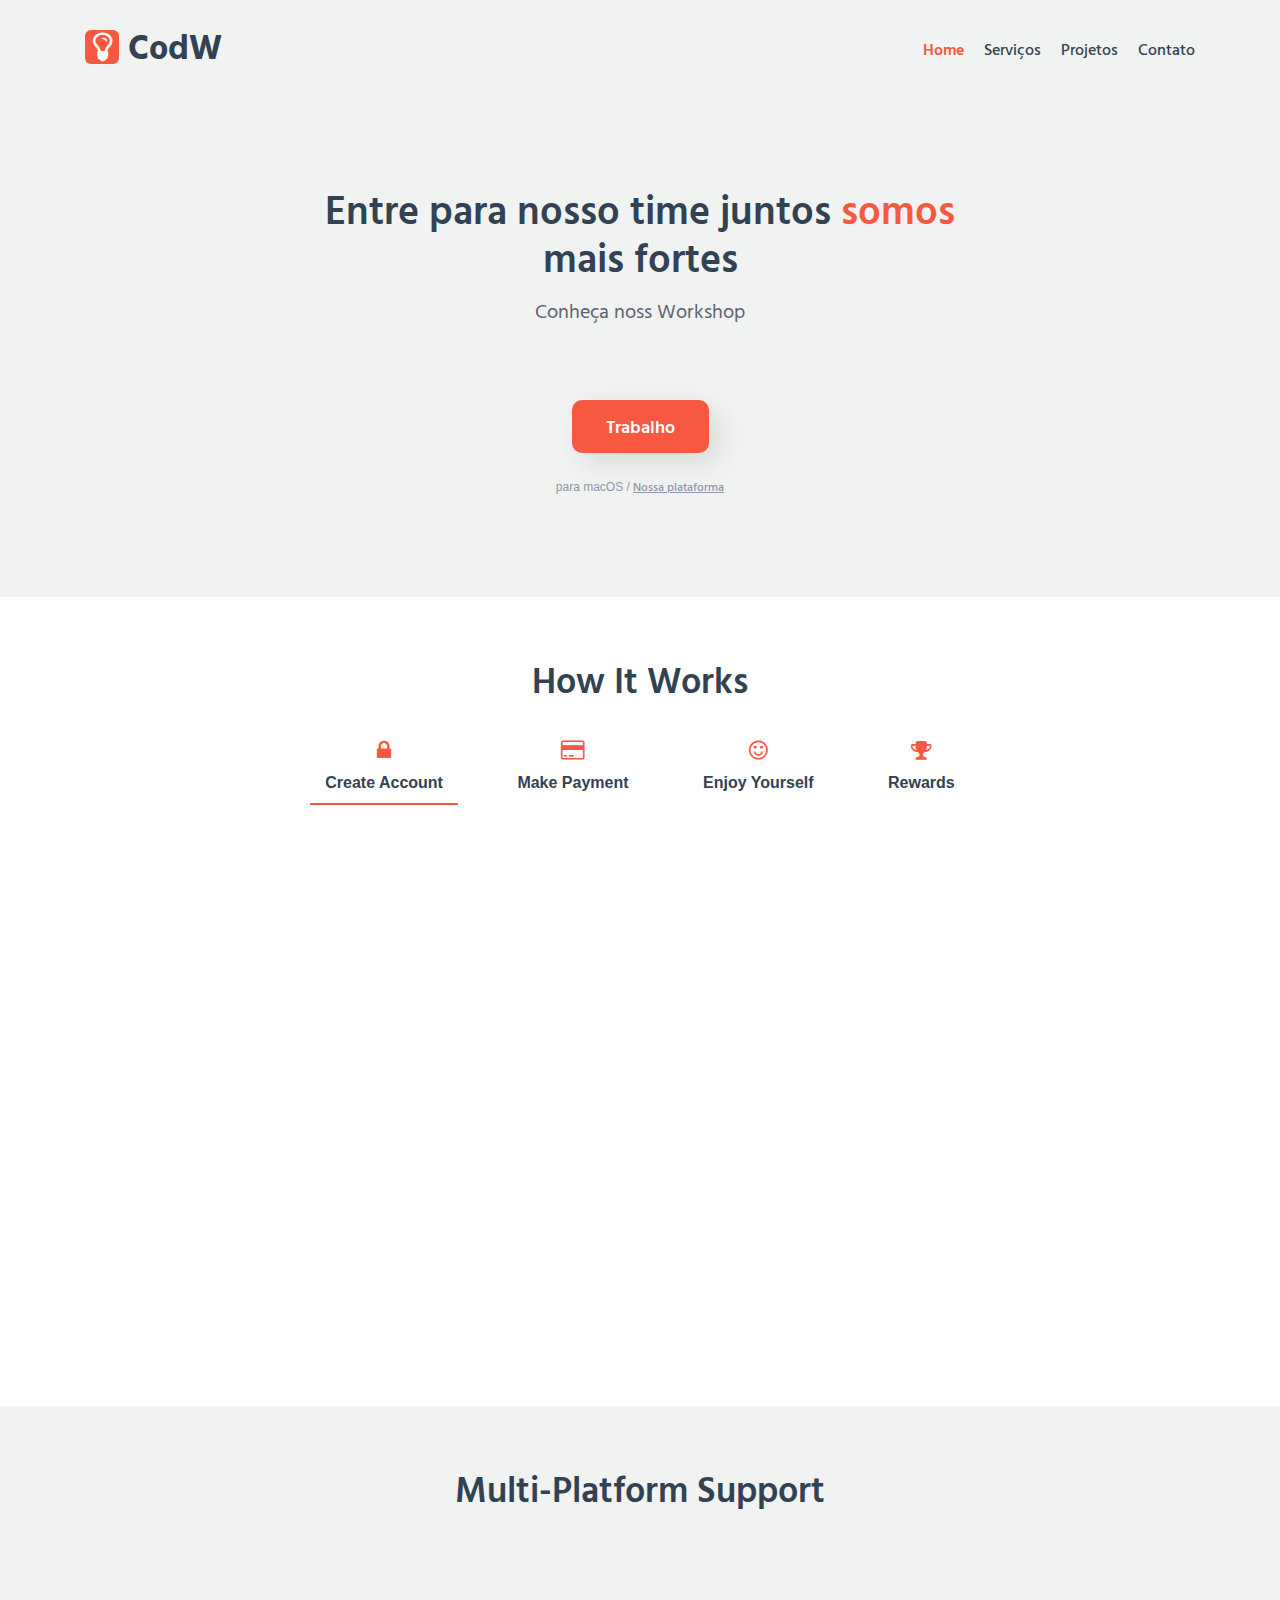
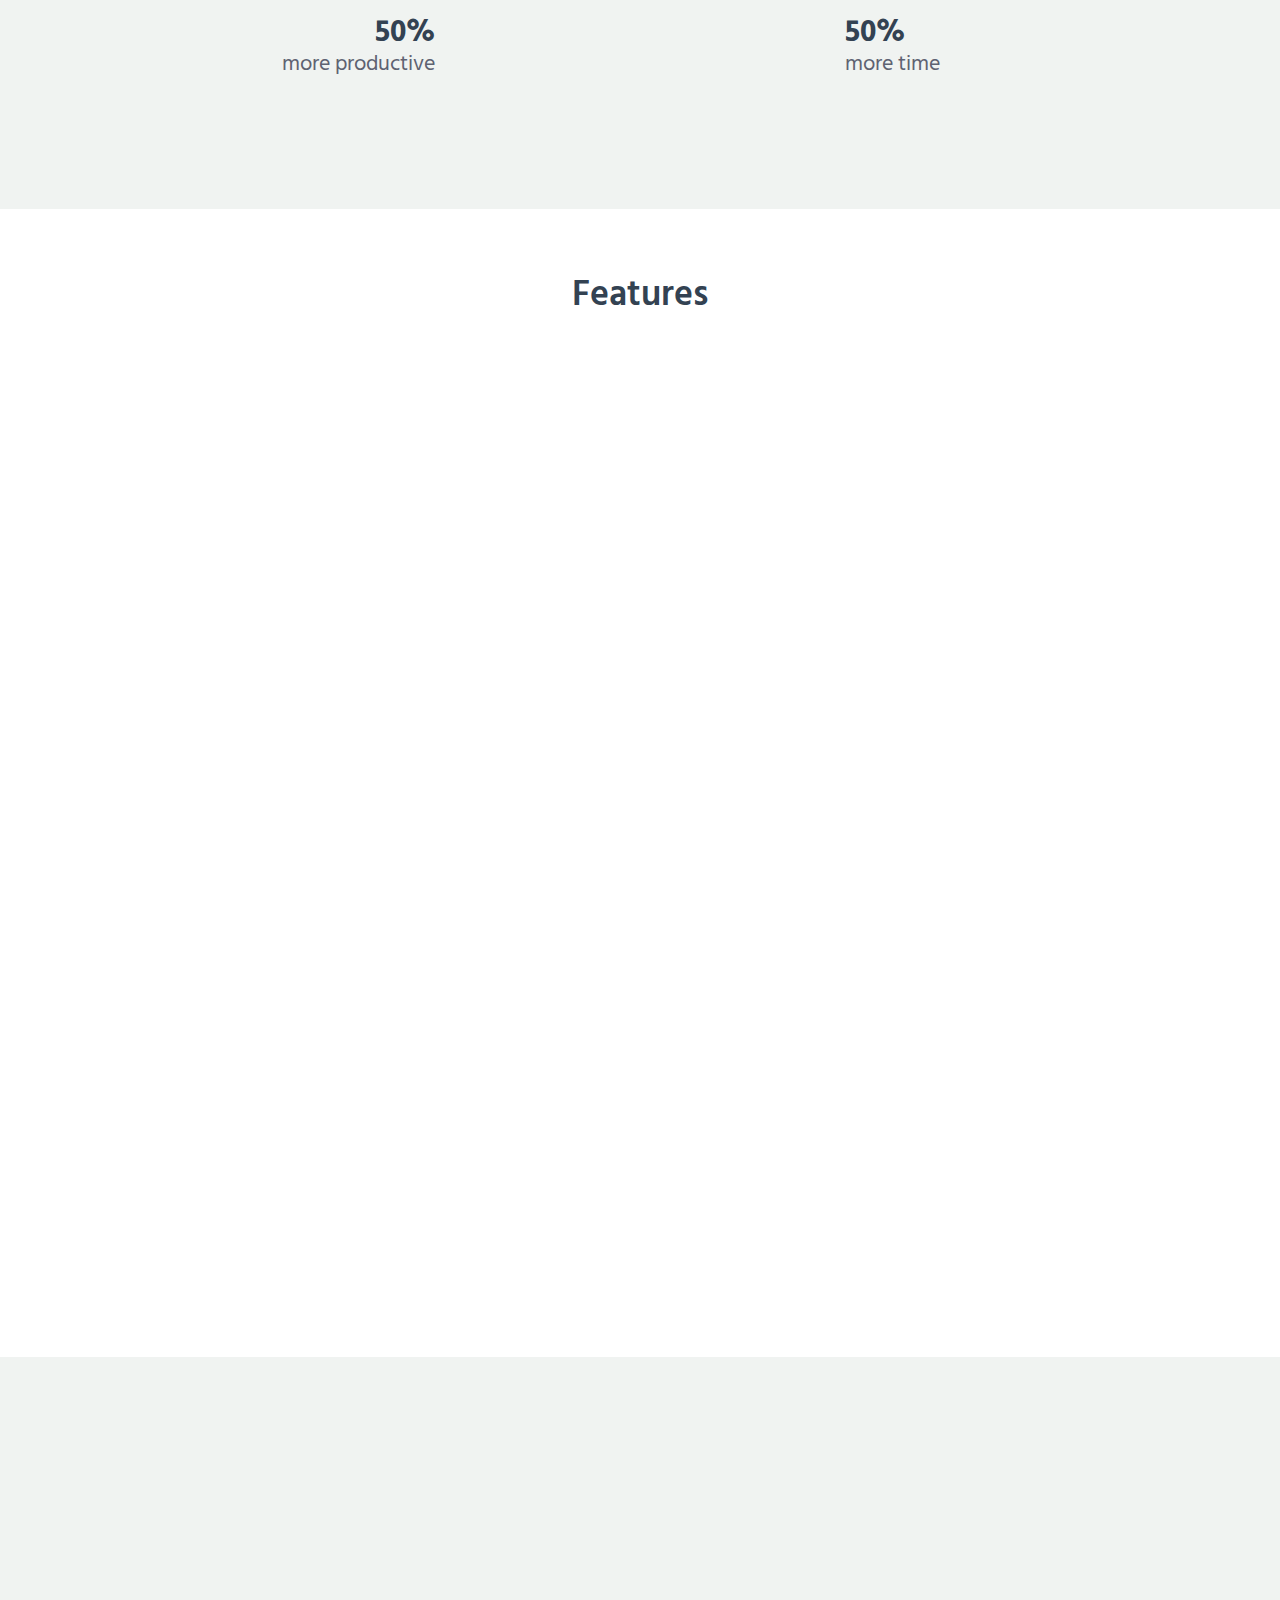
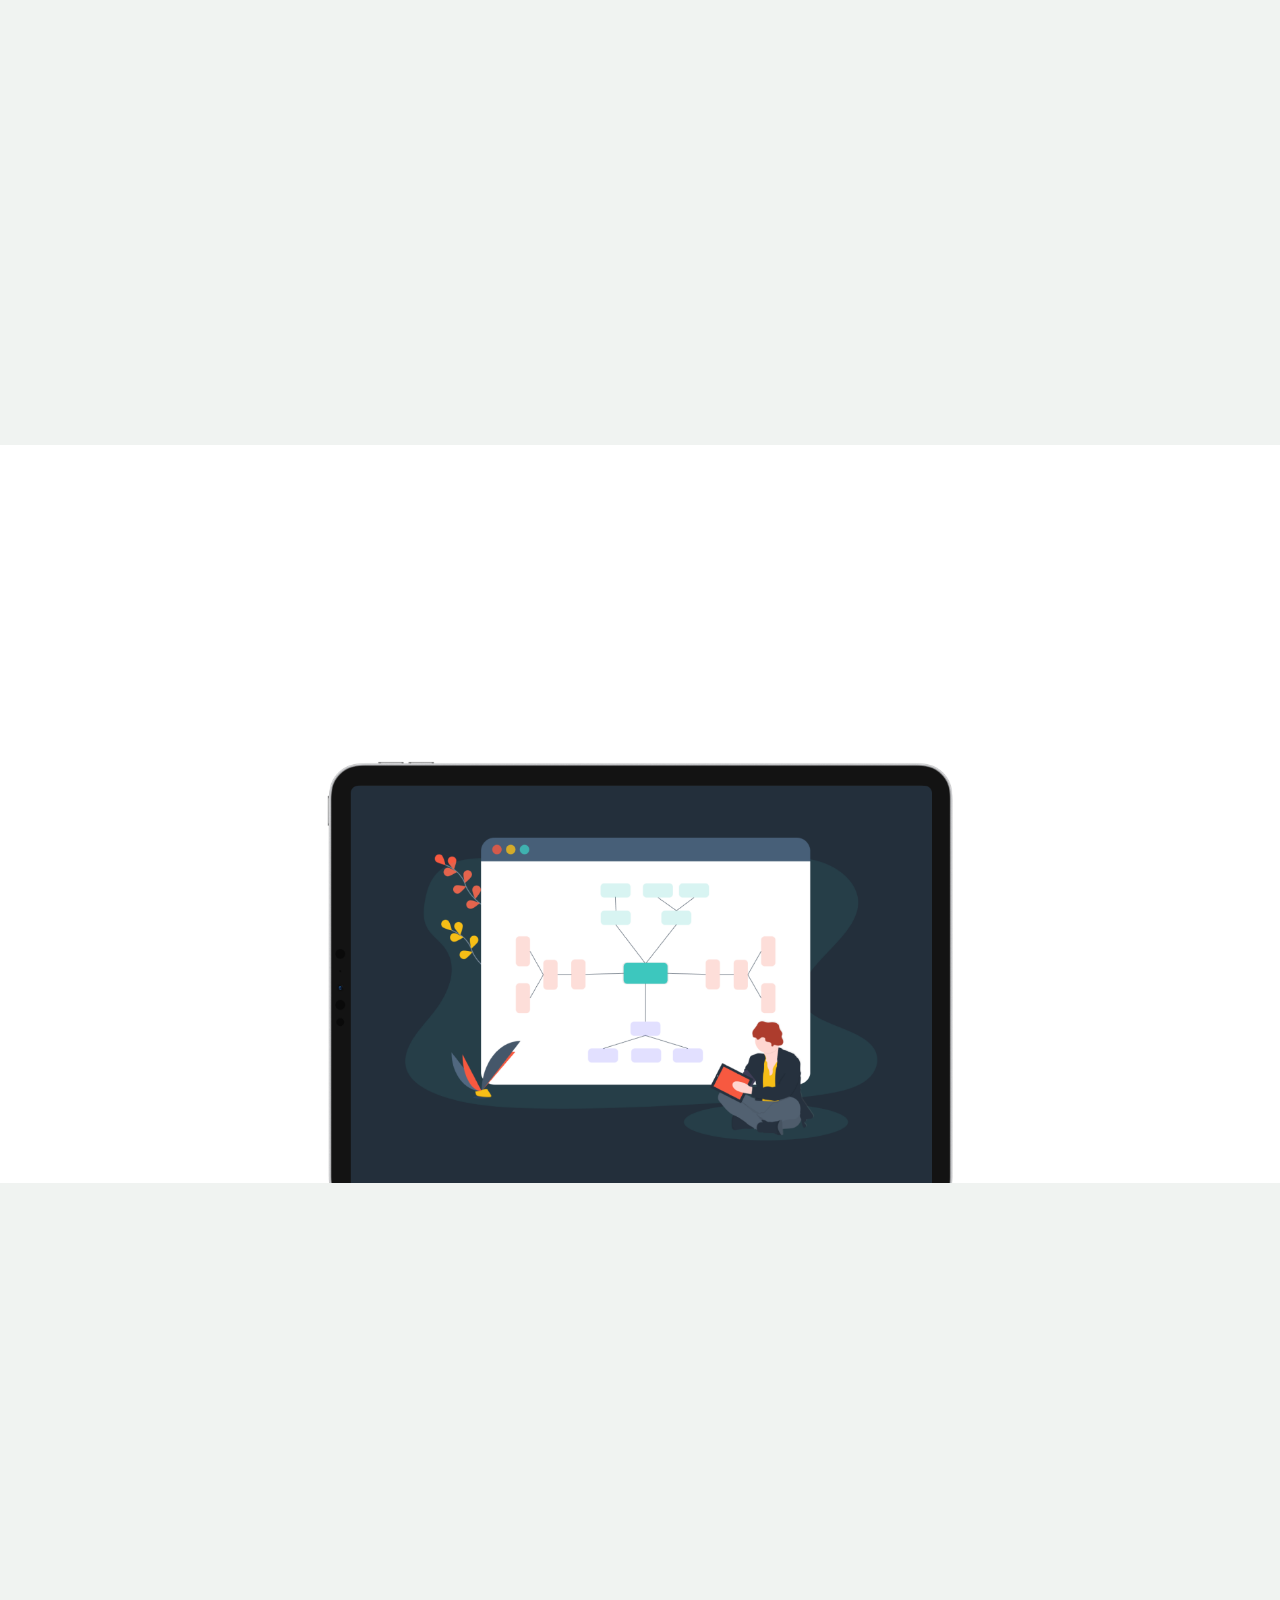
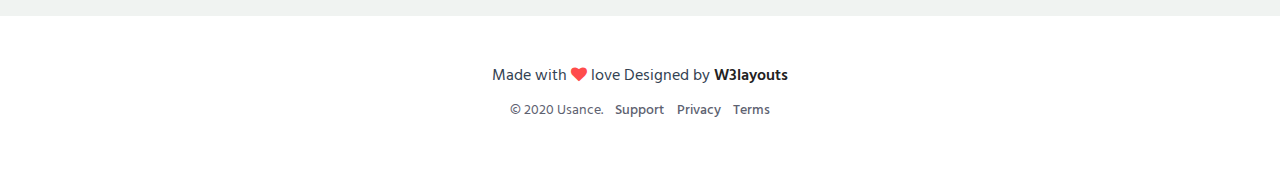
==== commit 5c001949: "Teste" ====
--- a/index.html
+++ b/index.html
@@ -9,7 +9,7 @@
 	<!-- Required meta tags -->
 	<meta charset="utf-8">
 	<meta name="viewport" content="width=device-width, initial-scale=1, shrink-to-fit=no">
-	<title>Usance a Corporate Category Bootstrap Responsive Website Template | Home :: W3layouts</title>
+	<title>Home</title>
 	<!-- Template CSS -->
 	<link rel="stylesheet" href="assets/css/style-starter.css">
 	<!-- Template CSS -->
@@ -25,7 +25,7 @@
 			<div class="container">
 				<nav class="navbar navbar-expand-lg navbar-dark stroke">
 					<a class="navbar-brand" href="index.html">
-						<span class="fa fa-lightbulb-o"></span> Usance
+						<span class="fa fa-lightbulb-o"></span> CodW
 					</a>
 					<button class="navbar-toggler bg-gradient" type="button" data-toggle="collapse"
 						data-target="#navbarTogglerDemo02" aria-controls="navbarTogglerDemo02" aria-expanded="false"
@@ -38,14 +38,14 @@
 								<a class="nav-link" href="index.html">Home <span class="sr-only">(current)</span></a>
 							</li>
 							<li class="nav-item">
-								<a class="nav-link effect-3" href="services.html">Services</a>
+								<a class="nav-link effect-3" href="services.html">Serviços</a>
 							</li>
 						
 							<li class="nav-item">
-								<a class="nav-link effect-3" href="pricing.html">Pricing</a>
+								<a class="nav-link effect-3" href="pricing.html">Projetos</a>
 							</li>
 							<li class="nav-item">
-								<a class="nav-link effect-3" href="contact.html">Contact</a>
+								<a class="nav-link effect-3" href="contact.html">Contato</a>
 							</li>
 						</ul>
 
@@ -60,12 +60,12 @@
 
 		<!--/banner-content-->
 		<div class="bannerhny-content text-center">
-			<h3 data-aos="fade-up">Manage your time,
-				make <span>things</span><br> more oraganized.</h3>
-			<h6 data-aos="fade-up">Click to Join the Advance Workshop</h6>
+			<h3 data-aos="fade-up">Entre para nosso time
+				juntos <span>somos</span><br> mais fortes</h3>
+			<h6 data-aos="fade-up">Conheça noss Workshop</h6>
 			<div class="banner-button" data-aos="fade-down">
-				<a href="contact.html" class="btn">Join With Us</a><small>for macOS / <a href="#">See all
-						platforms</a></small>
+				<a href="contact.html" class="btn">Trabalho</a><small>para macOS / <a href="#">Nossa
+						plataforma</a></small>
 			</div>
 		</div>
 		<!--//banner-content-->
